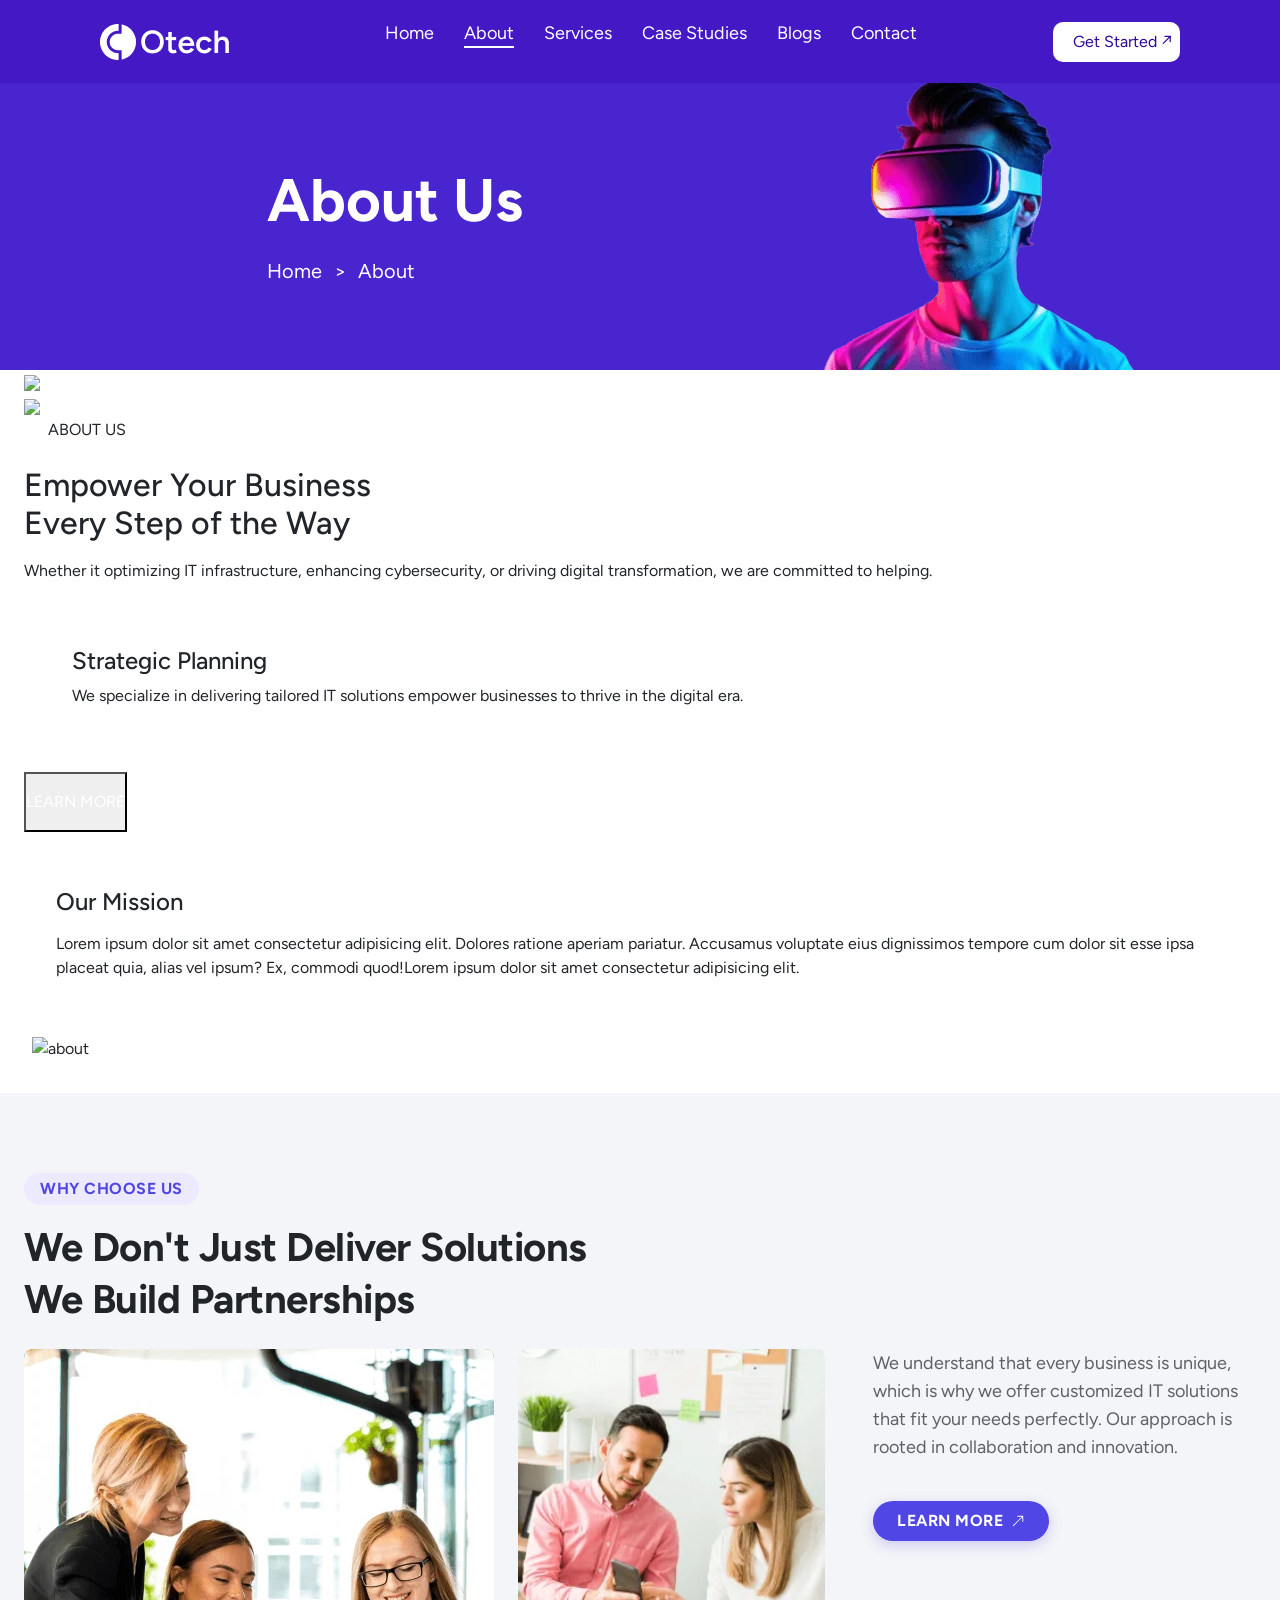
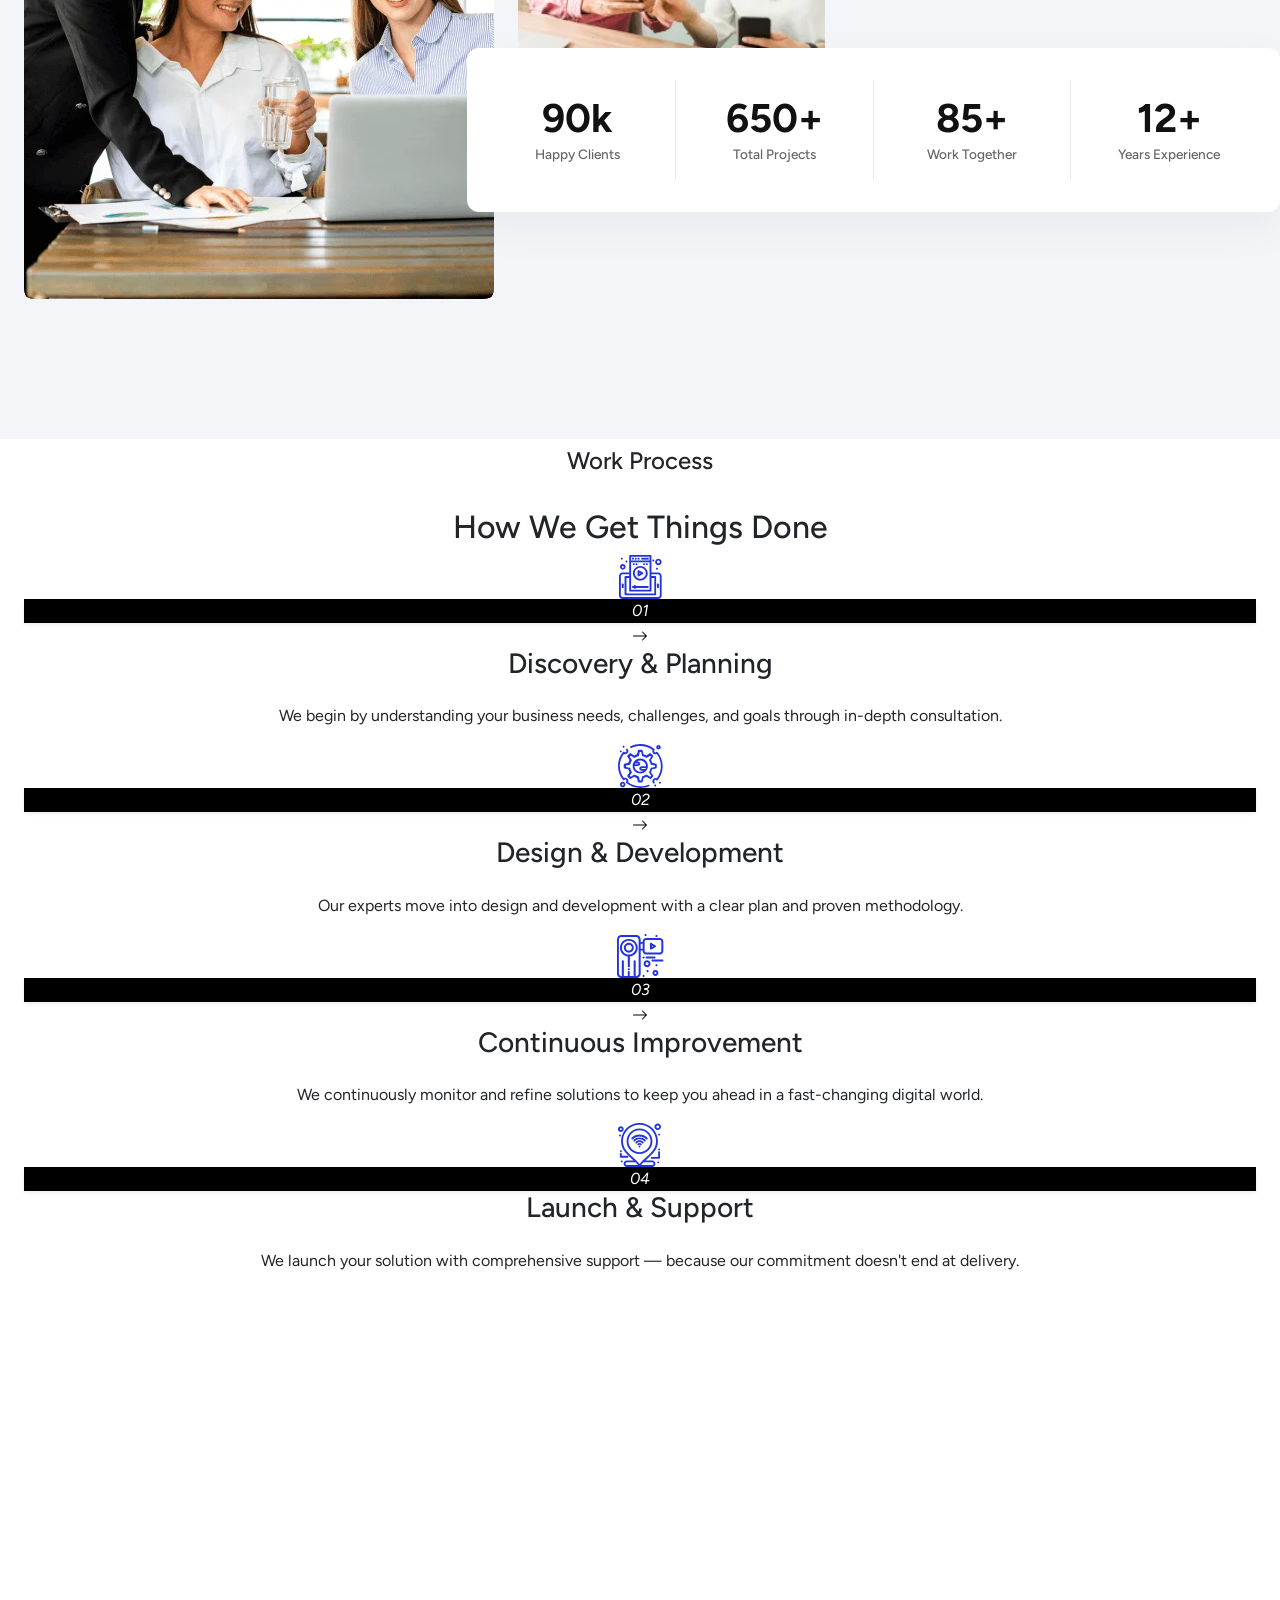
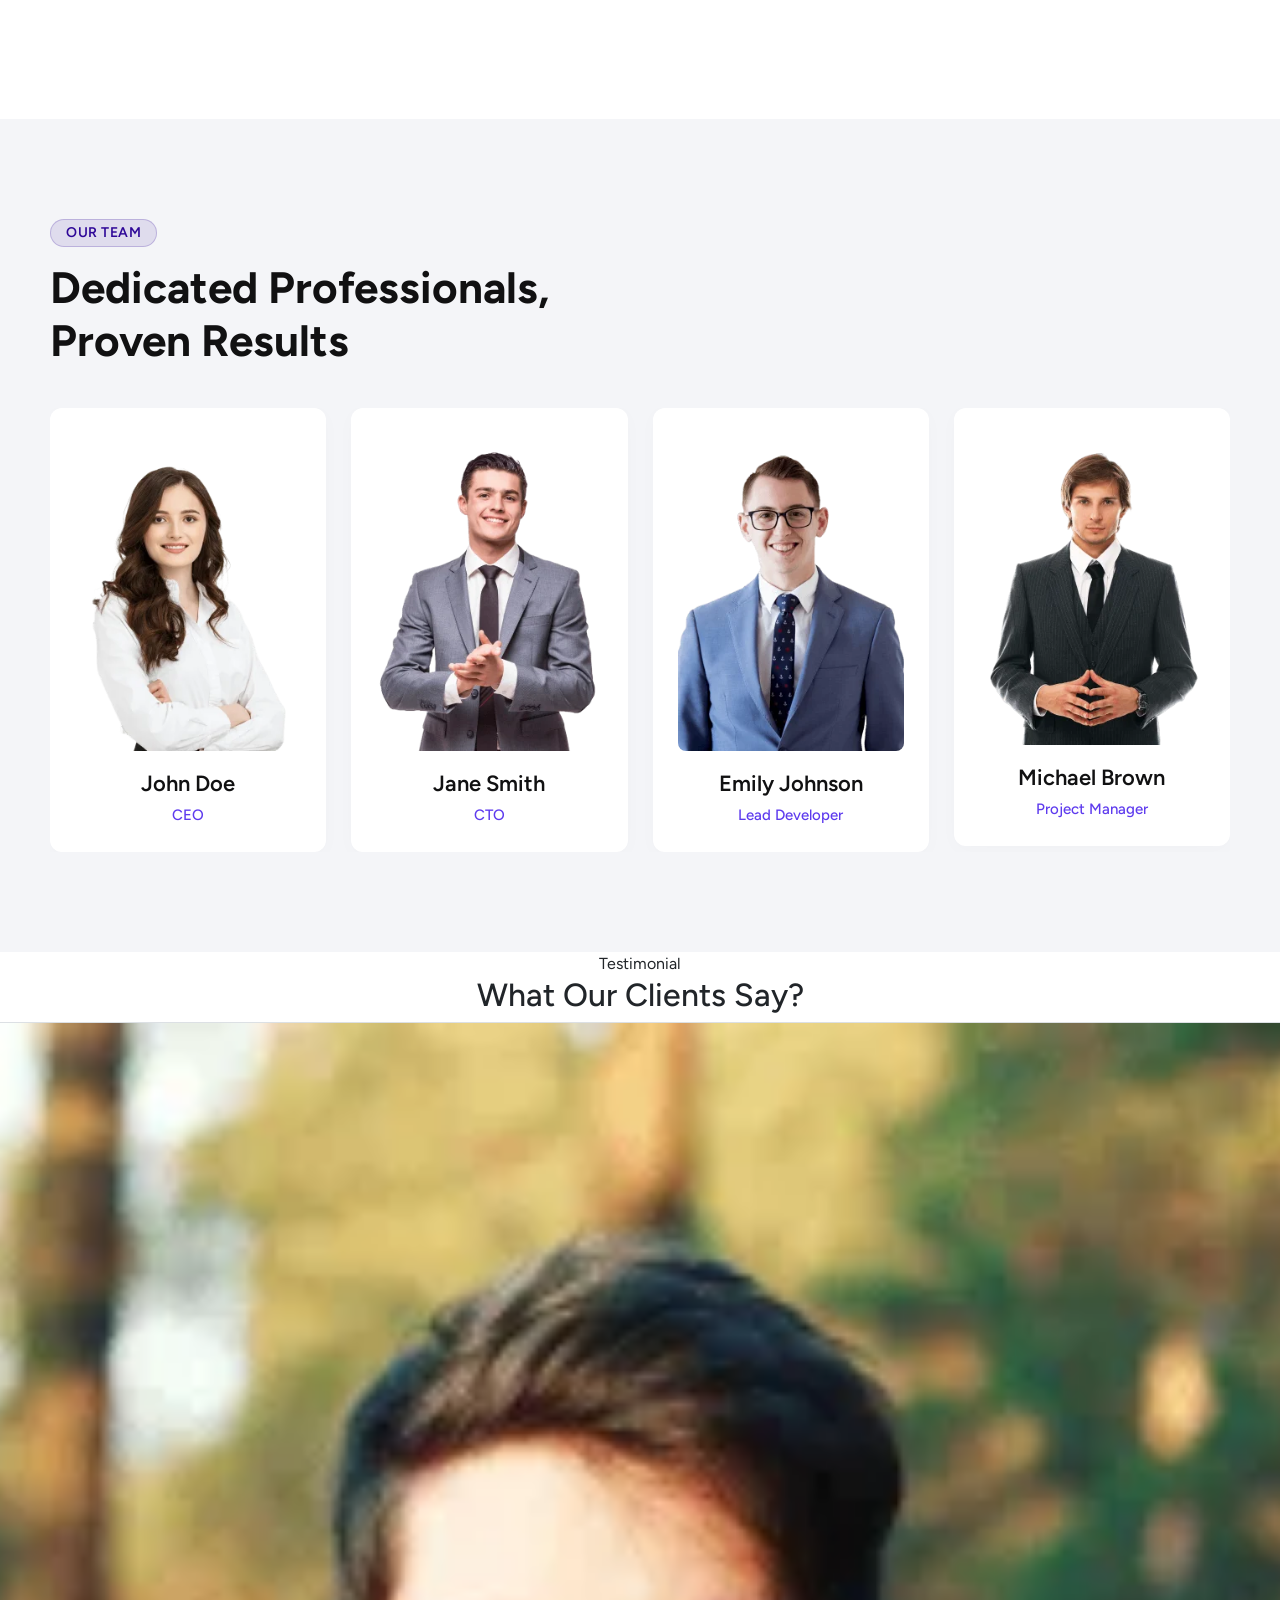
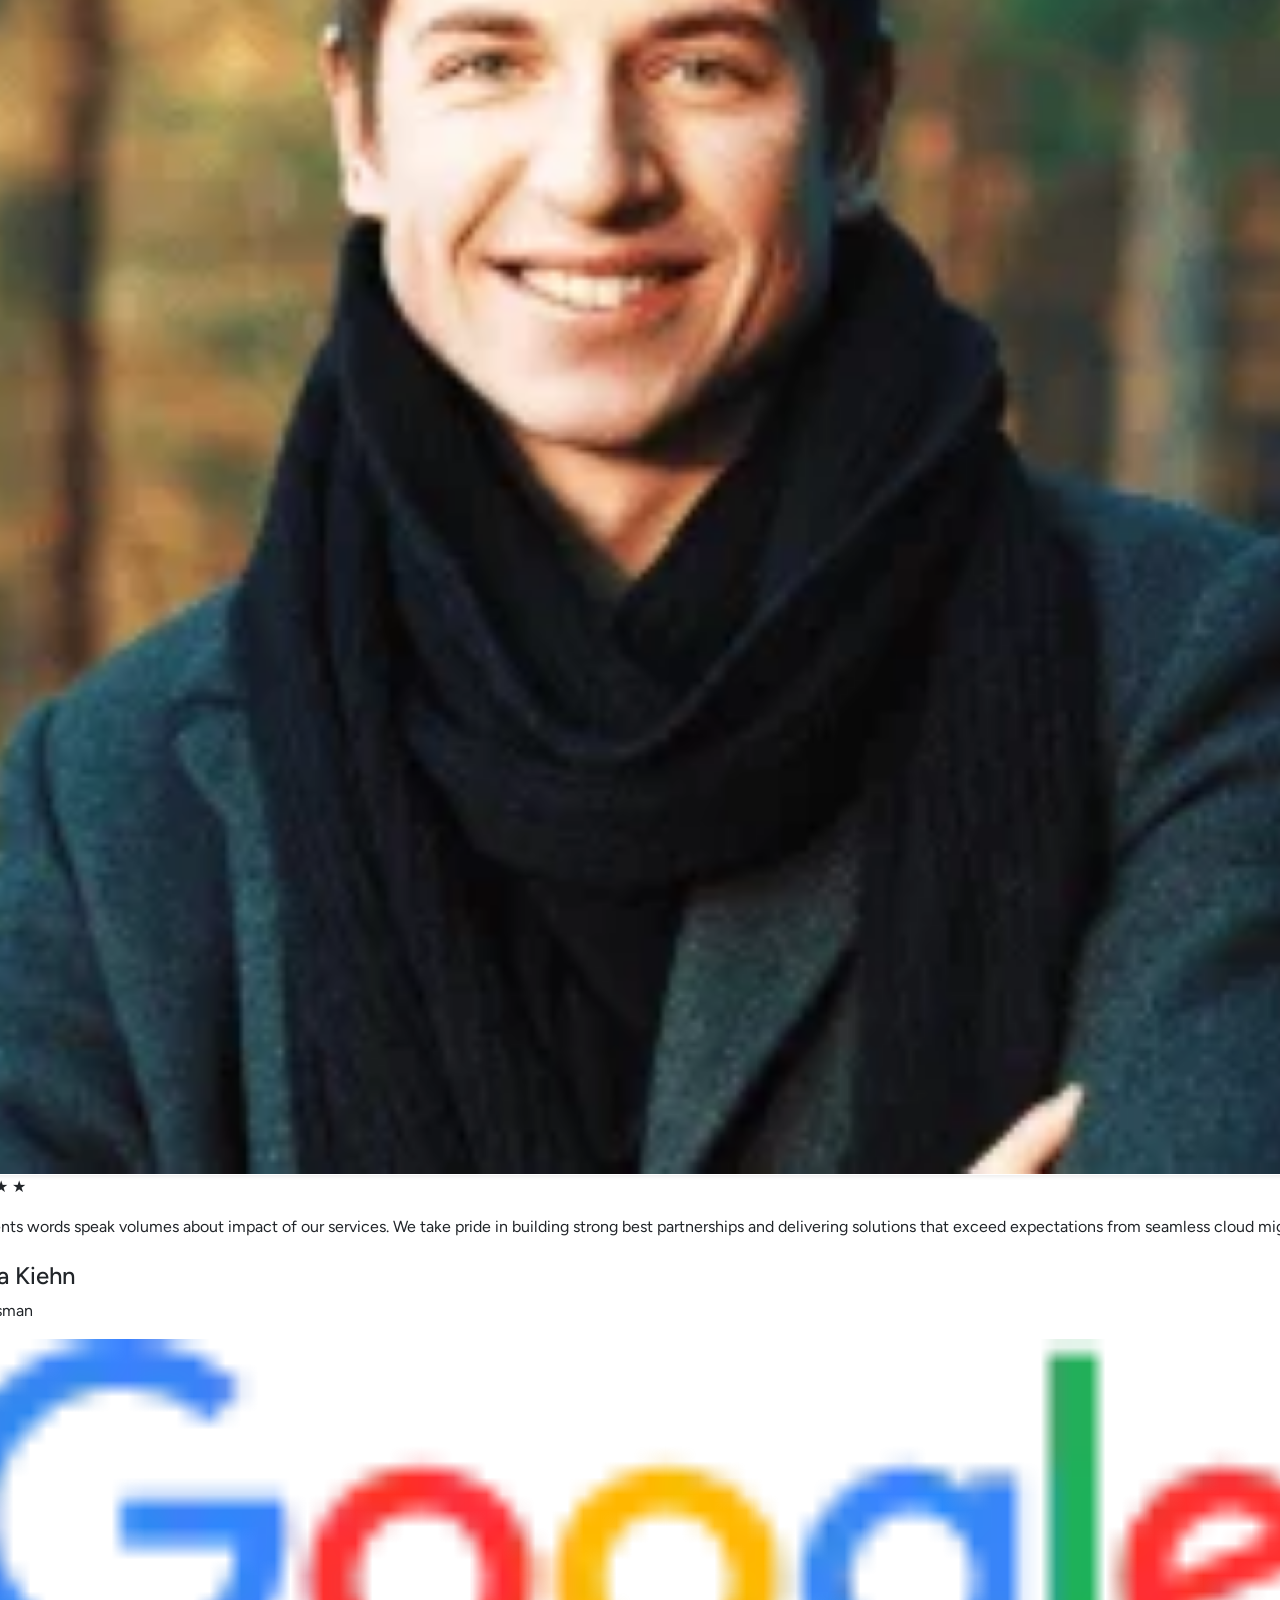
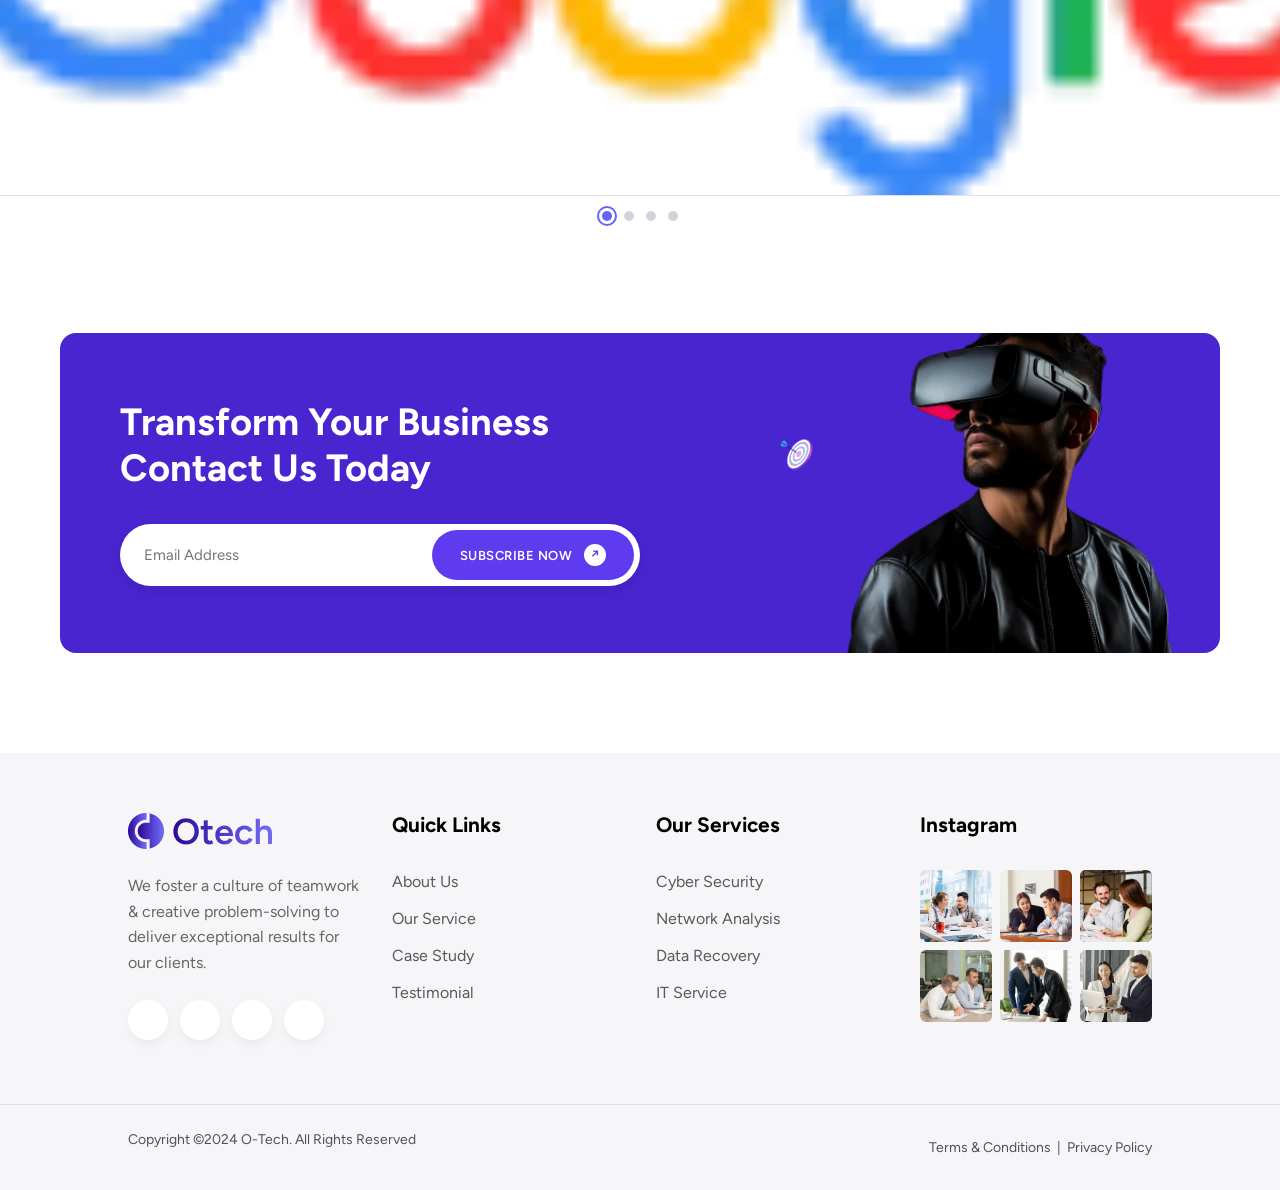
==== aboutus.html @ e014e287 "complete website development with all 4 pages including responsiveness" ====
<!DOCTYPE html>
<html lang="en">
<head>
    <meta charset="UTF-8" />
    <meta name="viewport" content="width=device-width, initial-scale=1.0" />
    <title>About Us - Otech</title>

    <!-- Fonts -->
    <link rel="preconnect" href="https://fonts.googleapis.com">
    <link rel="preconnect" href="https://fonts.gstatic.com" crossorigin>
    <link href="https://fonts.googleapis.com/css2?family=Figtree:wght@300..900&display=swap" rel="stylesheet">

    <!-- Icons -->
    <link rel="stylesheet" href="https://cdnjs.cloudflare.com/ajax/libs/font-awesome/7.0.1/css/all.min.css"
          integrity="sha512-2SwdPD6INVrV/lHTZbO2nodKhrnDdJK9/kg2XD1r9uGqPo1cUbujc+IYdlYdEErWNu69gVcYgdxlmVmzTWnetw=="
          crossorigin="anonymous" referrerpolicy="no-referrer" />

    <!-- Owl Carousel -->
    <link rel="stylesheet" href="https://cdnjs.cloudflare.com/ajax/libs/OwlCarousel2/2.3.4/assets/owl.carousel.min.css">
    <link rel="stylesheet" href="https://cdnjs.cloudflare.com/ajax/libs/OwlCarousel2/2.3.4/assets/owl.theme.default.min.css">

    <!-- Bootstrap (loaded before our CSS so our rules win the cascade) -->
    <link href="https://cdn.jsdelivr.net/npm/bootstrap@5.3.3/dist/css/bootstrap.min.css" rel="stylesheet">

    <!-- Our shared pages stylesheet (overrides Bootstrap where needed) -->
    <link rel="stylesheet" href="pages.css" />

    <!-- Tailwind CDN (v3 — compatible with arbitrary values) -->
    <script src="https://cdn.tailwindcss.com"></script>
    <script>
        tailwind.config = {
            /* Tell Tailwind NOT to preflight (reset) since Bootstrap already did it,
               and our pages.css has what we need) */
            corePlugins: { preflight: false },
            theme: {
                extend: {
                    colors: { icon: 'rgb(94, 37, 216)' },
                    keyframes: {
                        marquee: {
                            '0%':   { transform: 'translateX(0%)' },
                            '100%': { transform: 'translateX(-50%)' }
                        }
                    },
                    animation: {
                        'marquee-scroll': 'marquee 25s linear infinite'
                    }
                }
            }
        }
    </script>

    <style>
        /* Undo Bootstrap's body reset so our pages.css navbar/hero render correctly */
        body { background-color: #ffffff; margin: 0; padding: 0; overflow-x: hidden; }

        /* Arrow filter on hover for work process section */
        .group:hover .group-hover\:filter-purple {
            filter: invert(27%) sepia(85%) saturate(2106%) hue-rotate(236deg) brightness(87%) contrast(93%);
        }

        /* Owl carousel nav arrows hidden globally */
        .owl-nav { display: none !important; }
    </style>
</head>
<body>

<!-- ============================================================
     NAVBAR + HERO (HomepageI)
     ============================================================ -->
<section id="HomepageI">
    <nav class="navbar">
        <div class="logo">
            <img src="vl-logo-1.1.webp" alt="Otech Logo">
        </div>
        <ul class="nav-links">
            <li><a href="home.html">Home</a></li>
            <li><a href="aboutus.html" class="active">About</a></li>
            <li><a href="servicepage.html">Services</a></li>
            <li><a href="#">Case Studies</a></li>
            <li><a href="#">Blogs</a></li>
            <li><a href="contact.html">Contact</a></li>
        </ul>
        <button class="nav-btn">Get Started <span>&#8599;</span></button>
    </nav>

    <div class="hero-container">
        <div class="hero-left">
            <div class="hero-content">
                <h1 style="color:#ffffff; font-size:60px; font-weight:700; margin:0;">About Us</h1>
                <span>
                    <a href="home.html" style="color:#ffffff; font-size:20px; text-decoration:none;">Home</a>
                    <span style="color:#ffffff; font-size:20px; margin:0 8px;">&gt;</span>
                    <a href="aboutus.html" style="color:#ffffff; font-size:20px; text-decoration:none;">About</a>
                </span>
            </div>
        </div>
        <div class="hero-right">
            <div class="hero-img-container">
                <img src="vl-breadcrumb-1.webp" alt="About Us">
            </div>
        </div>
    </div>
</section>

<!-- ============================================================
     SECTION 1: ABOUT US INTRO
     ============================================================ -->
  <section class="py-16 bg-gray-50">
      <div
        class="max-w-6xl mx-auto px-4 flex flex-col lg:flex-row items-center gap-10"
      >
        <!-- LEFT SECTION -->
        <div class="lg:w-1/2 w-full flex justify-center relative">
          <div
            class="w-[280px] sm:w-[350px] h-[350px] sm:h-[450px] rounded-t-full overflow-hidden border-8 border-blue-700"
          >
            <img
              src="https://html.vikinglab.agency/otech/assets/img/about/vl-about-1.1.png"
              class="w-full h-full object-cover"
            />
          </div>

          <div
            class="absolute -bottom-10 right-1/2 translate-x-1/2 lg:right-10 lg:translate-x-0 w-50 h-50 rounded-full overflow-hidden border-8 border-blue-700"
          >
            <img
              src="https://html.vikinglab.agency/otech/assets/img/about/vl-about-1.2.png"
              class="w-full h-full object-cover"
            />
          </div>
        </div>

        <!-- RIGHT SECTION -->
        <div class="lg:w-1/2">
          <span
            class="bg-gray-100 text-blue-700 px-4 py-1 rounded-full text-1xl font-medium"
          >
            ABOUT US
          </span>

          <h2 class="text-3xl lg:text-4xl font-semibold mt-4 leading-snug">
            Empower Your Business <br />
            Every Step of the Way
          </h2>

          <p class="text-gray-700 font-medium leading-normal mt-3">
            Whether it optimizing IT infrastructure, enhancing cybersecurity,
            or driving digital transformation, we are committed to helping.
          </p>

          <div class="mt-6 bg-white p-5 rounded-xl flex gap-4 items-start">
            <div
              class="w-5 h-5 rounded-full bg-purple-600 flex items-center justify-center text-white"
            >
              <span>
                <i class="fa-solid fa-circle-check"></i>
              </span>
            </div>

            <div>
              <h4 class="font-semibold text-lg">Strategic Planning</h4>
              <p class="text-gray-600 text-sm mt-1 font-medium">
                We specialize in delivering tailored IT solutions empower
                businesses to thrive in the digital era.
              </p>
            </div>
          </div>

          <button
            class="mt-6 bg-blue-600 text-white px-6 py-3 rounded-full flex items-center gap-2 hover:bg-black transition duration-300 ease-in-out"
          >
            LEARN MORE
            <span>
              <i class="fa-solid fa-arrow-trend-up"></i>
            </span>
          </button>
        </div>
      </div>
    </section>

    <div
      class="flex flex-col lg:flex-row gap-6 w-full p-4 lg:p-6 justify-center items-center"
    >
      <div class="w-full lg:w-1/3 min-w-0 p-2 lg:p-4">
        <div class="owl-carousel about-carousel owl-theme">
          <div class="item bg-gray-50 p-4 md:p-6 rounded-xl">
            <h4 class="text-xl md:text-2xl font-bold mb-3">Our Mission</h4>
            <p class="text-sm md:text-base text-gray-600">
              Lorem ipsum dolor sit amet consectetur adipisicing elit. Dolores
              ratione aperiam pariatur. Accusamus voluptate eius dignissimos
              tempore cum dolor sit esse ipsa placeat quia, alias vel ipsum?
              Ex, commodi quod!Lorem ipsum dolor sit amet consectetur
              adipisicing elit.
            </p>
          </div>

          <div class="item bg-gray-50 p-6">
            <h4 class="text-xl md:text-2xl font-bold mb-3">Our Vision</h4>
            <p class="text-sm md:text-base text-gray-600">
              Lorem ipsum dolor sit amet consectetur, adipisicing elit. Aliquam
              nesciunt obcaecati tenetur corporis officiis dolore, illum autem
              optio quas aliquid illo ducimus nam! Expedita iste in amet
              similique error eveniet.Lorem ipsum dolor sit amet consectetur
              adipisicing elit.
            </p>
          </div>

          <div class="item bg-gray-50 p-6">
            <h4 class="text-xl md:text-2xl font-bold mb-3">Our Values</h4>
            <p class="text-sm md:text-base text-gray-600">
              Lorem ipsum dolor sit amet consectetur adipisicing elit. Molestiae
              autem corporis nemo porro ex quod soluta ipsam, aspernatur veniam
              vitae minus voluptates! Modi pariatur earum animi voluptate hic
              nam quia.Lorem ipsum dolor sit amet consectetur adipisicing elit.
            </p>
          </div>
        </div>
      </div>

      <div class="w-full lg:w-1/2 p-2 lg:p-4">
        <div class="relative">
          <img
            src="https://html.vikinglab.agency/otech/assets/img/about/vl-video-img.png"
            alt="about"
            class="w-full h-auto object-cover brightness-50 rounded-xl"
          />

          <div
            class="absolute top-1/2 left-1/2 -translate-x-1/2 -translate-y-1/2"
          >
            <a
              href="https://www.youtube.com/watch?v=lCxcTsOHrjo"
              target="_blank"
              class="absolute top-1/2 left-1/2 -translate-x-1/2 -translate-y-1/2 cursor-pointer"
            >
              <div
                class="w-20 h-20 md:w-28 md:h-28 rounded-full flex items-center justify-center animate-pulse"
                style="background: rgba(94, 37, 216, 0.25)"
              >
                <div
                  class="w-14 h-14 md:w-20 md:h-20 bg-icon rounded-full flex items-center justify-center"
                >
                  <i
                    class="fa-solid fa-play text-white text-xl md:text-3xl"
                  ></i>
                </div>
              </div>
            </a>
          </div>
        </div>
      </div>
    </div>


<!-- ============================================================
     SECTION 3: WHY CHOOSE US (Bootstrap Partnership Section)
     ============================================================ -->
<div class="bootstrap-scope">
    <section class="partnership-section">
        <div class="custom-layout-container">
            <div class="row mb-4">
                <div class="col-12">
                    <span class="badge mb-3 px-3 py-2 text-uppercase fw-bold"
                          style="background-color:#ede9fe; color:#5046e5; border-radius:30px; font-size:1rem; letter-spacing:0.5px; display:inline-block;">
                        Why Choose Us
                    </span>
                    <h2 class="fw-bold text-dark mb-0"
                        style="font-size:2.5rem; line-height:1.3; letter-spacing:-0.5px; font-family:'Figtree',sans-serif;">
                        We Don't Just Deliver Solutions<br>We Build Partnerships
                    </h2>
                </div>
            </div>

            <div class="row align-items-start justify-content-between">
                <div class="col-lg-8 pe-lg-4 mb-4 mb-lg-0">
                    <div class="image-cluster">
                        <img src="vl-about-choose-1.webp" class="tall-img" alt="Workspace Team">
                        <img src="vl-about-choose-2.webp" class="short-img" alt="Mobile Analysis">
                    </div>
                </div>
                <div class="col-lg-4 ps-lg-4">
                    <div class="content-right-block">
                        <p style="line-height:28px; font-size:18px; color:#5f6168; font-family:'Figtree',sans-serif;">
                            We understand that every business is unique, which is why we offer customized IT solutions
                            that fit your needs perfectly. Our approach is rooted in collaboration and innovation.
                        </p>
                        <a href="#" class="btn rounded-pill px-4 py-2 fw-bold d-inline-flex align-items-center gap-2 text-white mt-4"
                           style="background-color:#5046e5; font-size:1rem; letter-spacing:0.5px; box-shadow:0 4px 14px rgba(80,70,229,0.25); text-decoration:none;">
                            LEARN MORE
                            <svg xmlns="http://www.w3.org/2000/svg" width="14" height="14" fill="currentColor" viewBox="0 0 16 16">
                                <path fill-rule="evenodd" d="M14 2.5a.5.5 0 0 0-.5-.5h-6a.5.5 0 0 0 0 1h4.793L2.146 13.146a.5.5 0 0 0 .708.708L13 3.707V8.5a.5.5 0 0 0 1 0z"/>
                            </svg>
                        </a>
                    </div>
                </div>
            </div>

            <!-- Stats Card -->
            <div class="floating-stats-card p-4">
                <div class="row text-center py-2 g-0">
                    <div class="col-6 col-md-3 border-end border-light-subtle py-3">
                        <div class="stat-number"><span class="counter" data-target="90">0</span>k</div>
                        <div class="stat-label">Happy Clients</div>
                    </div>
                    <div class="col-6 col-md-3 border-end border-light-subtle py-3">
                        <div class="stat-number"><span class="counter" data-target="650">0</span>+</div>
                        <div class="stat-label">Total Projects</div>
                    </div>
                    <div class="col-6 col-md-3 border-end border-light-subtle py-3">
                        <div class="stat-number"><span class="counter" data-target="85">0</span>+</div>
                        <div class="stat-label">Work Together</div>
                    </div>
                    <div class="col-6 col-md-3 py-3">
                        <div class="stat-number"><span class="counter" data-target="12">0</span>+</div>
                        <div class="stat-label">Years Experience</div>
                    </div>
                </div>
            </div>
        </div>
    </section>
</div>


<!-- ============================================================
     SECTION 4: WORK PROCESS (BOOTSTRAP CONFLICT RESOLVED)
     ============================================================ -->
<section class="relative z-10 pt-24 pb-16 bg-white">
    <div class="max-w-7xl mx-auto px-4 sm:px-6 lg:px-8">
        <div class="text-center mb-16">
            <h4 class="text-sm font-semibold tracking-wider text-purple-700 uppercase bg-purple-50 inline-block px-4 py-2 rounded-full">
                Work Process
            </h4>
            <h2 class="text-4xl font-bold text-slate-900 mt-4">How We Get Things Done</h2>
        </div>

        <div class="grid grid-cols-1 md:grid-cols-2 lg:grid-cols-4 gap-8">
            <!-- Step 01 -->
            <div class="flex flex-col items-center text-center group">
                <!-- Added ! to group-hover:bg-purple-700 to break Bootstrap's bg-white lock -->
                <div class="relative flex items-center justify-center w-24 h-24 bg-white rounded-full shadow-md transition-all duration-300 group-hover:scale-105 group-hover:!bg-purple-700">
                    <img src="images/vl-work-3.1.svg" alt="Discovery" class="w-12 h-12 object-contain transition-all duration-300 group-hover:brightness-0 group-hover:invert" />
                    
                    <!-- Added ! to group-hover:bg-white to override Bootstrap's bg-black lock -->
                    <div class="absolute -top-1 -right-1 w-7 h-7 bg-black rounded-full flex items-center justify-center shadow-sm transition-colors duration-300 group-hover:!bg-white">
                        <!-- Added ! to group-hover:text-purple-700 to override Bootstrap's text-white lock -->
                        <cite class="not-italic text-xs font-bold text-white transition-colors duration-300 group-hover:!text-purple-700">01</cite>
                    </div>
                    <div class="hidden lg:flex absolute top-1/2 left-[105%] -translate-y-1/2 w-10 items-center justify-center z-20 pointer-events-none">
                        <img src="images/arrow-right.svg" alt="" class="w-full h-auto transition-all duration-300 group-hover:filter-purple" />
                    </div>
                </div>
                <div class="pt-8">
                    <h3 class="text-xl font-semibold text-slate-900 pb-3 transition-colors duration-200 group-hover:!text-purple-700">
                        Discovery & Planning
                    </h3>
                    <p class="text-slate-500 text-sm leading-relaxed max-w-[220px] mx-auto">
                        We begin by understanding your business needs, challenges, and goals through in-depth consultation.
                    </p>
                </div>
            </div>

            <!-- Step 02 -->
            <div class="flex flex-col items-center text-center group">
                <div class="relative flex items-center justify-center w-24 h-24 bg-white rounded-full shadow-md transition-all duration-300 group-hover:scale-105 group-hover:!bg-purple-700">
                    <img src="images/vl-work-3.2.svg" alt="Design" class="w-12 h-12 object-contain transition-all duration-300 group-hover:brightness-0 group-hover:invert" />
                    
                    <div class="absolute -top-1 -right-1 w-7 h-7 bg-black rounded-full flex items-center justify-center shadow-sm transition-colors duration-300 group-hover:!bg-white">
                        <cite class="not-italic text-xs font-bold text-white transition-colors duration-300 group-hover:!text-purple-700">02</cite>
                    </div>
                    <div class="hidden lg:flex absolute top-1/2 left-[105%] -translate-y-1/2 w-10 items-center justify-center z-20 pointer-events-none">
                        <img src="images/arrow-right.svg" alt="" class="w-full h-auto transition-all duration-300 group-hover:filter-purple" />
                    </div>
                </div>
                <div class="pt-8">
                    <h3 class="text-xl font-semibold text-slate-900 pb-3 transition-colors duration-200 group-hover:!text-purple-700">
                        Design & Development
                    </h3>
                    <p class="text-slate-500 text-sm leading-relaxed max-w-[220px] mx-auto">
                        Our experts move into design and development with a clear plan and proven methodology.
                    </p>
                </div>
            </div>

            <!-- Step 03 -->
            <div class="flex flex-col items-center text-center group">
                <div class="relative flex items-center justify-center w-24 h-24 bg-white rounded-full shadow-md transition-all duration-300 group-hover:scale-105 group-hover:!bg-purple-700">
                    <img src="images/vl-work-3.3.svg" alt="Improvement" class="w-12 h-12 object-contain transition-all duration-300 group-hover:brightness-0 group-hover:invert" />
                    
                    <div class="absolute -top-1 -right-1 w-7 h-7 bg-black rounded-full flex items-center justify-center shadow-sm transition-colors duration-300 group-hover:!bg-white">
                        <cite class="not-italic text-xs font-bold text-white transition-colors duration-300 group-hover:!text-purple-700">03</cite>
                    </div>
                    <div class="hidden lg:flex absolute top-1/2 left-[105%] -translate-y-1/2 w-10 items-center justify-center z-20 pointer-events-none">
                        <img src="images/arrow-right.svg" alt="" class="w-full h-auto transition-all duration-300 group-hover:filter-purple" />
                    </div>
                </div>
                <div class="pt-8">
                    <h3 class="text-xl font-semibold text-slate-900 pb-3 transition-colors duration-200 group-hover:!text-purple-700">
                        Continuous Improvement
                    </h3>
                    <p class="text-slate-500 text-sm leading-relaxed max-w-[220px] mx-auto">
                        We continuously monitor and refine solutions to keep you ahead in a fast-changing digital world.
                    </p>
                </div>
            </div>

            <!-- Step 04 -->
            <div class="flex flex-col items-center text-center group">
                <div class="relative flex items-center justify-center w-24 h-24 bg-white rounded-full shadow-md transition-all duration-300 group-hover:scale-105 group-hover:!bg-purple-700">
                    <img src="images/vl-work-3.4.svg" alt="Launch" class="w-12 h-12 object-contain transition-all duration-300 group-hover:brightness-0 group-hover:invert" />
                    
                    <div class="absolute -top-1 -right-1 w-7 h-7 bg-black rounded-full flex items-center justify-center shadow-sm transition-colors duration-300 group-hover:!bg-white">
                        <cite class="not-italic text-xs font-bold text-white transition-colors duration-300 group-hover:!text-purple-700">04</cite>
                    </div>
                </div>
                <div class="pt-8">
                    <h3 class="text-xl font-semibold text-slate-900 pb-3 transition-colors duration-200 group-hover:!text-purple-700">
                        Launch & Support
                    </h3>
                    <p class="text-slate-500 text-sm leading-relaxed max-w-[220px] mx-auto">
                        We launch your solution with comprehensive support — because our commitment doesn't end at delivery.
                    </p>
                </div>
            </div>
        </div>
    </div>
</section>
<!-- ============================================================
     SECTION 5: TRUSTED BRANDS MARQUEE
     ============================================================ -->
<section class="bg-gradient-to-r from-blue-900 to-indigo-950 py-16 overflow-hidden">
    <div class="max-w-7xl mx-auto px-4 sm:px-6 lg:px-8">
        <div class="flex flex-col lg:flex-row items-center gap-8">
            <div class="w-full lg:w-1/6 text-center lg:text-left flex-shrink-0">
                <h4 class="text-xl font-bold text-white leading-tight">
                    Trusted by<br class="hidden lg:inline"> Top Companies
                </h4>
            </div>
            <div class="w-full lg:w-5/6 overflow-hidden relative">
                <div class="flex flex-nowrap gap-16 items-center" style="width:200%; animation: marquee 25s linear infinite;">
                    <div class="flex justify-around items-center gap-8 flex-shrink-0" style="width:50%;">
                        <div class="w-36 opacity-70 hover:opacity-100 transition-opacity"><img src="images/vl-brand-1.1.webp" alt="" class="max-h-12 w-auto mx-auto object-contain" /></div>
                        <div class="w-36 opacity-70 hover:opacity-100 transition-opacity"><img src="images/vl-brand-1.2.webp" alt="" class="max-h-12 w-auto mx-auto object-contain" /></div>
                        <div class="w-36 opacity-70 hover:opacity-100 transition-opacity"><img src="images/vl-brand-1.3.webp" alt="" class="max-h-12 w-auto mx-auto object-contain" /></div>
                        <div class="w-36 opacity-70 hover:opacity-100 transition-opacity"><img src="images/vl-brand-1.4.webp" alt="" class="max-h-12 w-auto mx-auto object-contain" /></div>
                        <div class="w-36 opacity-70 hover:opacity-100 transition-opacity"><img src="images/vl-brand-1.5.webp" alt="" class="max-h-12 w-auto mx-auto object-contain" /></div>
                    </div>
                    <div class="flex justify-around items-center gap-8 flex-shrink-0" style="width:50%;" aria-hidden="true">
                        <div class="w-36 opacity-70 hover:opacity-100 transition-opacity"><img src="images/vl-brand-1.1.webp" alt="" class="max-h-12 w-auto mx-auto object-contain" /></div>
                        <div class="w-36 opacity-70 hover:opacity-100 transition-opacity"><img src="images/vl-brand-1.2.webp" alt="" class="max-h-12 w-auto mx-auto object-contain" /></div>
                        <div class="w-36 opacity-70 hover:opacity-100 transition-opacity"><img src="images/vl-brand-1.3.webp" alt="" class="max-h-12 w-auto mx-auto object-contain" /></div>
                        <div class="w-36 opacity-70 hover:opacity-100 transition-opacity"><img src="images/vl-brand-1.4.webp" alt="" class="max-h-12 w-auto mx-auto object-contain" /></div>
                        <div class="w-36 opacity-70 hover:opacity-100 transition-opacity"><img src="images/vl-brand-1.5.webp" alt="" class="max-h-12 w-auto mx-auto object-contain" /></div>
                    </div>
                </div>
            </div>
        </div>
    </div>
</section>

<!-- ============================================================
     SECTION 6: TEAM (uses pages.css classes + owl carousel from script.js)
     ============================================================ -->
<section id="HomepageVII">
    <div class="team-container">
        <div class="team-header-wrapper">
            <div class="team-tag"><h4>OUR TEAM</h4></div>
            <h2 class="team-title">Dedicated Professionals,<br>Proven Results</h2>
        </div>
        <div id="team-carousel" class="owl-carousel owl-theme">
            <div class="item"><div class="team-card"><img src="vl-team-4.1.webp" alt="John Doe"><h3>John Doe</h3><span>CEO</span></div></div>
            <div class="item"><div class="team-card"><img src="vl-team-4.2.webp" alt="Jane Smith"><h3>Jane Smith</h3><span>CTO</span></div></div>
            <div class="item"><div class="team-card"><img src="vl-team-4.3.webp" alt="Emily Johnson"><h3>Emily Johnson</h3><span>Lead Developer</span></div></div>
            <div class="item"><div class="team-card"><img src="vl-team-4.4.webp" alt="Michael Brown"><h3>Michael Brown</h3><span>Project Manager</span></div></div>
        </div>
    </div>
</section>

<!-- ============================================================
     SECTION 7: TESTIMONIALS
     ============================================================ -->

<!DOCTYPE html>
<html lang="en">

<head>
    <meta charset="UTF-8">
    <meta name="viewport" content="width=device-width, initial-scale=1.0">
    <title>Testimonial Section</title>
    <script src="https://cdn.tailwindcss.com"></script>
    <link rel="stylesheet" href="https://cdnjs.cloudflare.com/ajax/libs/OwlCarousel2/2.3.4/assets/owl.carousel.min.css">
    <link rel="stylesheet"
        href="https://cdnjs.cloudflare.com/ajax/libs/OwlCarousel2/2.3.4/assets/owl.theme.default.min.css">

    <style>
        .owl-theme .owl-dots .owl-dot span {
            width: 10px;
            height: 10px;
            margin: 5px 6px;
            background: #D1D5DB;
            border-radius: 50%;
            transition: all 0.3s ease;
        }

        .owl-theme .owl-dots .owl-dot.active span,
        .owl-theme .owl-dots .owl-dot:hover span {
            background: #6366F1;
            /* Indigo */
            box-shadow: 0 0 0 3px white, 0 0 0 5px #6366F1;
        }

        .owl-nav {
            display: none;
        }

        .carousel-wrapper {
            overflow: hidden;
            width: 100%;
        }
    </style>
</head>

<body class="bg-gray-50 py-16 font-sans overflow-x-hidden">

    <section class="w-full relative mt-20">

        <div class="text-center mb-12">
            <span
                class="inline-block bg-indigo-50 text-indigo-600 text-xs font-semibold tracking-wider uppercase px-4 py-1.5 rounded-full mb-3">
                Testimonial
            </span>
            <h2 class="text-3xl md:text-4xl font-bold text-gray-900">
                What Our Clients Say?
            </h2>
        </div>

        <div class="relative carousel-wrapper">
            <div class="owl-carousel owl-theme three-cards">

                <div
                    class="item bg-[#F4F5F9] p-6 rounded-lg w-[85vw] md:w-[856px] min-h-[280px] border border-gray-100 flex flex-col sm:flex-row gap-4 items-center sm:items-start text-left">
                    <img src="images/tailwind-img.webp" alt="Donna Kiehn"
                        class="w-24 h-32 md:w-28 min-h-[220px] mt-[20px] md:h-36 object-cover rounded-lg shadow-sm !w-auto shrink-0">
                    <div class="flex-1 flex flex-col justify-between h-full">
                        <div>
                            <div class="flex ml-7 text-amber-400 text-xl mb-3 mt-[10px]">
                                &#9733; &#9733; &#9733; &#9733; &#9733;
                            </div>
                            <p class="text-gray-600 ml-7 text-xs md:text-[20px] leading-relaxed mb-4 font-normal">
                                “Our clients words speak volumes about impact of our services. We take pride in building
                                strong best partnerships and delivering solutions that exceed expectations from seamless
                                cloud migrations.”
                            </p>
                        </div>
                        <div class="flex justify-between items-end mt-[10px]">
                            <div>
                                <h4 class="font-bold ml-7 text-gray-900 text-lg">Donna Kiehn</h4>
                                <p class="text-md ml-7 text-gray-500">Businessman</p>
                            </div>
                            <div class="flex items-center space-x-0.5 font-semibold tracking-tight text-sm">
                                <img src="images/google.webp" alt="">
                            </div>
                        </div>
                    </div>
                </div>

                <div
                    class="item bg-[#F4F5F9] p-6 rounded-lg w-[85vw] md:w-[856px] min-h-[280px] border border-gray-100 flex flex-col sm:flex-row gap-4 items-center sm:items-start text-left">
                    <img src="images/tailwind-img.webp" alt="Donna Kiehn"
                        class="w-24 h-32 md:w-28 min-h-[220px] mt-[20px] md:h-36 object-cover rounded-lg shadow-sm !w-auto shrink-0">
                    <div class="flex-1 flex flex-col justify-between h-full">
                        <div>
                            <div class="flex ml-7 text-amber-400 text-xl mb-3 mt-[10px]">
                                &#9733; &#9733; &#9733; &#9733; &#9733;
                            </div>
                            <p class="text-gray-600 ml-7 text-xs md:text-[20px] leading-relaxed mb-4 font-normal">
                                “Our clients words speak volumes about impact of our services. We take pride in building
                                strong best partnerships and delivering solutions that exceed expectations from seamless
                                cloud migrations.”
                            </p>
                        </div>
                        <div class="flex justify-between items-end mt-[10px]">
                            <div>
                                <h4 class="font-bold ml-7 text-gray-900 text-lg">Donna Kiehn</h4>
                                <p class="text-md ml-7 text-gray-500">Businessman</p>
                            </div>
                            <div class="flex items-center space-x-0.5 font-semibold tracking-tight text-sm">
                                <img src="images/google.webp" alt="">
                            </div>
                        </div>
                    </div>
                </div>

                <div
                    class="item bg-[#F4F5F9] p-6 rounded-lg w-[85vw] md:w-[856px] min-h-[280px] border border-gray-100 flex flex-col sm:flex-row gap-4 items-center sm:items-start text-left">
                    <img src="images/tailwind-img.webp" alt="Donna Kiehn"
                        class="w-24 h-32 md:w-28 min-h-[220px] mt-[20px] md:h-36 object-cover rounded-lg shadow-sm !w-auto shrink-0">
                    <div class="flex-1 flex flex-col justify-between h-full">
                        <div>
                            <div class="flex ml-7 text-amber-400 text-xl mb-3 mt-[10px]">
                                &#9733; &#9733; &#9733; &#9733; &#9733;
                            </div>
                            <p class="text-gray-600 ml-7 text-xs md:text-[20px] leading-relaxed mb-4 font-normal">
                                “Our clients words speak volumes about impact of our services. We take pride in building
                                strong best partnerships and delivering solutions that exceed expectations from seamless
                                cloud migrations.”
                            </p>
                        </div>
                        <div class="flex justify-between items-end mt-[10px]">
                            <div>
                                <h4 class="font-bold ml-7 text-gray-900 text-lg">Donna Kiehn</h4>
                                <p class="text-md ml-7 text-gray-500">Businessman</p>
                            </div>
                            <div class="flex items-center space-x-0.5 font-semibold tracking-tight text-sm">
                                <img src="images/google.webp" alt="">
                            </div>
                        </div>
                    </div>
                </div>

                <div
                    class="item bg-[#F4F5F9] p-6 rounded-lg w-[85vw] md:w-[856px] min-h-[280px] border border-gray-100 flex flex-col sm:flex-row gap-4 items-center sm:items-start text-left">
                    <img src="images/tailwind-img.webp" alt="Donna Kiehn"
                        class="w-24 h-32 md:w-28 min-h-[220px] mt-[20px] md:h-36 object-cover rounded-lg shadow-sm !w-auto shrink-0">
                    <div class="flex-1 flex flex-col justify-between h-full">
                        <div>
                            <div class="flex ml-7 text-amber-400 text-xl mb-3 mt-[10px]">
                                &#9733; &#9733; &#9733; &#9733; &#9733;
                            </div>
                            <p class="text-gray-600 ml-7 text-xs md:text-[20px] leading-relaxed mb-4 font-normal">
                                “Our clients words speak volumes about impact of our services. We take pride in building
                                strong best partnerships and delivering solutions that exceed expectations from seamless
                                cloud migrations.”
                            </p>
                        </div>
                        <div class="flex justify-between items-end mt-[10px]">
                            <div>
                                <h4 class="font-bold ml-7 text-gray-900 text-lg">Donna Kiehn</h4>
                                <p class="text-md ml-7 text-gray-500">Businessman</p>
                            </div>
                            <div class="flex items-center space-x-0.5 font-semibold tracking-tight text-sm">
                                <img src="images/google.webp" alt="">
                            </div>
                        </div>
                    </div>
                </div>

            </div>
        </div>

    </section>



<!-- ============================================================
     CTA BANNER (HomepageIX)
     ============================================================ -->
<section id="HomepageIX">
    <div class="banner-container">
        <div class="banner-left">
            <h2 class="banner-heading">Transform Your Business<br>Contact Us Today</h2>
            <div class="subscribe-input-container">
                <input type="email" placeholder="Email Address">
                <button class="subscribe-btn">SUBSCRIBE NOW <span>&#8599;</span></button>
            </div>
        </div>
        <div class="banner-right">
            <img class="banner-decor" src="vl-cta-shape-4.1.svg" alt="">
            <img class="banner-image" src="vl-cta-main-4.1.webp" alt="Banner">
        </div>
    </div>
</section>

<!-- ============================================================
     FOOTER
     ============================================================ -->
<footer class="site-footer">
    <div class="footer-col brand-col">
        <div class="footer-logo">
            <img src="./assets/vl-logo-1.webp" alt="Otech">
        </div>
        <p>We foster a culture of teamwork & creative problem-solving to deliver exceptional results for our clients.</p>
        <div class="social-icons">
            <a href="#"><i class="fa-brands fa-facebook-f"></i></a>
            <a href="#"><i class="fa-brands fa-linkedin-in"></i></a>
            <a href="#"><i class="fa-brands fa-instagram"></i></a>
            <a href="#"><i class="fa-brands fa-youtube"></i></a>
        </div>
    </div>
    <div class="footer-col links-col">
        <h3>Quick Links</h3>
        <ul>
            <li><a href="aboutus.html">About Us</a></li>
            <li><a href="servicepage.html">Our Service</a></li>
            <li><a href="#">Case Study</a></li>
            <li><a href="#">Testimonial</a></li>
        </ul>
    </div>
    <div class="footer-col links-col">
        <h3>Our Services</h3>
        <ul>
            <li><a href="#">Cyber Security</a></li>
            <li><a href="#">Network Analysis</a></li>
            <li><a href="#">Data Recovery</a></li>
            <li><a href="#">IT Service</a></li>
        </ul>
    </div>
    <div class="footer-col insta-col">
        <h3>Instagram</h3>
        <div class="insta-grid">
            <div class="insta-item"><img src="./assets/ins-1.webp" alt="Post 1"></div>
            <div class="insta-item"><img src="./assets/ins-2.webp" alt="Post 2"></div>
            <div class="insta-item"><img src="./assets/ins-3.webp" alt="Post 3"></div>
            <div class="insta-item"><img src="./assets/ins-4.webp" alt="Post 4"></div>
            <div class="insta-item"><img src="./assets/ins-5.webp" alt="Post 5"></div>
            <div class="insta-item"><img src="./assets/ins-6.webp" alt="Post 6"></div>
        </div>
    </div>
</footer>

<footer class="bottom-footer">
    <div class="bottom-footer-container">
        <p>Copyright &copy;2024 O-Tech. All Rights Reserved</p>
        <span>Terms &amp; Conditions &nbsp;|&nbsp; Privacy Policy</span>
    </div>
</footer>



<!-- ============================================================
     SCRIPTS — all at bottom of body
     ============================================================ -->
<script src="https://cdnjs.cloudflare.com/ajax/libs/jquery/3.7.1/jquery.min.js"></script>
<script src="https://cdnjs.cloudflare.com/ajax/libs/OwlCarousel2/2.3.4/owl.carousel.min.js"></script>
<script src="https://cdn.jsdelivr.net/npm/bootstrap@5.3.3/dist/js/bootstrap.bundle.min.js"></script>
<script src="script.js"></script>

<script>
$(document).ready(function () {
    // Mission/Vision/Values carousel
    $(".about-carousel").owlCarousel({
        loop: true,
        margin: 10,
        nav: true,
        dots: false,
        navText: [
            '<div style="width:48px;height:48px;border:1px solid #d1d5db;border-radius:10px;display:flex;align-items:center;justify-content:center;background:#fff;"><i class="fa-solid fa-arrow-left" style="font-size:18px;"></i></div>',
            '<div style="width:48px;height:48px;border:1px solid #d1d5db;border-radius:10px;display:flex;align-items:center;justify-content:center;background:#fff;"><i class="fa-solid fa-arrow-right" style="font-size:18px;"></i></div>'
        ],
        responsive: { 0: { items: 1 }, 600: { items: 1 }, 1025: { items: 1 } }
    });

    // Testimonials carousel
    $(".three-cards").owlCarousel({
        center: true,
        autoWidth: true,
        loop: true,
        margin: 24,
        autoplay: true,
        autoplayTimeout: 3000,
        autoplayHoverPause: true,
        nav: false,
        dots: true
    });

    // Counter animation
    const counters = document.querySelectorAll(".counter");
    counters.forEach(function(counter) {
        const target = +counter.getAttribute("data-target");
        const startTime = performance.now();
        const duration = 1500;
        function updateCounter(currentTime) {
            const elapsed = currentTime - startTime;
            const progress = Math.min(elapsed / duration, 1);
            const ease = progress * (2 - progress);
            counter.innerText = Math.floor(ease * target);
            if (progress < 1) requestAnimationFrame(updateCounter);
            else counter.innerText = target;
        }
        requestAnimationFrame(updateCounter);
    });
});
</script>

</body>
</html>
---- pages.css ----
/* ==========================================================================
   PAGES.CSS — Shared stylesheet for About, Services, Contact inner pages
   Built from home.css, stripped of home-only offsets, fixed for inner pages
   ========================================================================== */

* {
    margin: 0;
    padding: 0;
    box-sizing: border-box;
    font-family: 'Figtree', sans-serif;
}

body {
    background-color: #ffffff;
}

/* ==========================================================================
   NAVBAR (Fixed, same as home)
   ========================================================================== */
#HomepageI {
    background-color: #4925d0;
    position: relative;
}

.navbar {
    display: flex;
    justify-content: space-between;
    position: fixed;
    top: 0;
    align-items: center;
    padding: 20px 100px;
    z-index: 1000;
    font-size: 18px;
    width: 100%;
    color: #ffffff;
    background-color: rgb(68, 25, 197);
}

.nav-links {
    display: flex;
    gap: 30px;
    padding: 0 75px 0 75px;
    list-style: none;
}

.nav-links li a {
    text-decoration: none;
    color: #ffffff;
    transition: opacity 0.2s ease;
}

.nav-links li a:hover {
    opacity: 0.8;
}

.nav-links li a.active {
    border-bottom: 2px solid #ffffff;
    padding-bottom: 2px;
}

.nav-btn {
    background-color: #ffffff;
    color: #2e0797;
    border: none;
    padding: 8px 8px 8px 20px;
    border-radius: 10px;
    cursor: pointer;
    font-size: 16px;
    white-space: nowrap;
}

/* ==========================================================================
   HERO / BREADCRUMB — Inner page version (not full 100vh)
   ========================================================================== */
.hero-container {
    background-color: #4925d0;
    min-height: 320px;
    padding-top: 80px; /* offset fixed navbar */
    display: flex;
}

.hero-left {
    flex: 1;
    display: flex;
    flex-direction: column;
    justify-content: center;
    align-items: center;
    margin-left: 100px;
}

.hero-left .hero-content {
    display: flex;
    flex-direction: column;
    gap: 20px;
}

.hero-right {
    flex: 1;
    display: flex;
    flex-direction: column;
    justify-content: flex-end;
    align-items: center;
}

.hero-right .hero-img-container {
    position: relative;
    overflow: visible;
}

/* ==========================================================================
   SHARED UTILITY — .btn, .tag, .title, p
   ========================================================================== */
.btn {
    background-color: #2e0797;
    color: #ffffff;
    border: none;
    padding: 12px 24px;
    border-radius: 10px;
    cursor: pointer;
    font-size: 16px;
    text-transform: uppercase;
    font-weight: 600;
    text-decoration: none;
    display: inline-flex;
    align-items: center;
}

.btn span {
    display: inline-flex;
    justify-content: center;
    align-items: center;
    background-color: #f0effd;
    color: #2e0797;
    width: 24px;
    height: 24px;
    border-radius: 50%;
    margin-left: 10px;
    font-size: 16px;
    font-weight: bold;
}

.tag {
    display: inline-block;
    border: 1px solid rgba(46, 7, 151, 0.2);
    background-color: rgba(46, 7, 151, 0.1);
    border-radius: 20px;
    padding: 5px 15px;
    margin-bottom: 10px;
    color: #2e0797;
}

.title {
    padding: 16px 0 20px;
    font-size: 44px;
    color: #111112;
}

/* Scoped paragraph style — does NOT override Tailwind's p inside tailwind sections */
.hero-content p,
.hero-content a {
    font-size: 18px;
    line-height: 28px;
    color: #ffffff;
}

/* ==========================================================================
   SERVICE SECTION (from HomepageIII — no extra margin-top for inner pages)
   ========================================================================== */
.service-container {
    display: flex;
    flex-direction: column;
    gap: 20px;
    align-items: center;
    justify-content: center;
    background-color: #f4f5f8;
    padding: 80px 50px;
    /* NOTE: home.css has margin-top: 320px here for the about section offset.
       Inner pages don't need that — intentionally omitted. */
}

.service-tag {
    display: inline-block;
    border: 1px solid rgba(46, 7, 151, 0.2);
    background-color: rgba(46, 7, 151, 0.1);
    border-radius: 20px;
    padding: 5px 15px;
    margin-bottom: 10px;
    color: #2e0797;
}

.service-tag h4 {
    margin: 0;
    font-size: 14px;
    font-weight: 600;
    letter-spacing: 0.5px;
}

.service-title {
    padding-top: 16px;
    font-size: 44px;
    color: #111112;
    text-align: center;
}

.service-cards {
    display: flex;
    justify-content: center;
    align-items: center;
    gap: 20px;
    flex-direction: row;
    flex-wrap: wrap;
    margin: 50px;
}

.service-card {
    display: flex;
    flex-direction: column;
    justify-content: center;
    align-items: flex-start;
    gap: 10px;
    border-radius: 10px;
    border: solid 1px rgba(46, 7, 151, 0.2);
    width: 350px;
    min-height: 350px;
    padding: 25px;
    background-color: #ffffff;
    transition: background-color 0.3s ease;
    text-decoration: none;
}



.service-card .service-icon{
    width: 70px;
    height: 70px;
    border-radius: 50px;
    background-color: #EEEDFB;
    align-self: flex-start;
    display: flex;
    justify-content: center;
    align-items: center;
    transition: transform 0.3s ease;
}

.service-card .service-icon:hover{
    transform: scalex(-1);
}

.service-card h3 {
    font-size: 20px;
    color: #111112;
    font-weight: 600;
}

.service-card p {
    font-size: 15px;
    line-height: 24px;
    color: #525057;
}

.service-card a {
    color: #2e0797;
    font-weight: 600;
    font-size: 15px;
    text-decoration: none;
}

.service-card a span {
    display: inline-flex;
    justify-content: center;
    align-items: center;
    color: #2e0797;
    width: auto;
    height: auto;
    margin-left: 6px;
    font-size: 14px;
}

.service-card:hover {
    background-color: #4925d0;
    cursor: pointer;
}

.service-card:hover h3,
.service-card:hover p,
.service-card:hover a,
.service-card:hover a span {
    color: #ffffff !important;
}

.service-card:hover .service-icon {
    background-color: #ffffff !important;
}

/* ==========================================================================
   TEAM SECTION (HomepageVII)
   ========================================================================== */
.team-container {
    display: flex;
    flex-direction: column;
    padding: 100px 50px;
    background-color: #f4f5f8;
}

.team-header-wrapper {
    max-width: 1200px;
    width: 100%;
    margin: 0 auto 40px;
    display: flex;
    flex-direction: column;
    gap: 15px;
}

.team-tag {
    display: inline-block;
    border: 1px solid rgba(46, 7, 151, 0.2);
    background-color: rgba(46, 7, 151, 0.1);
    border-radius: 20px;
    padding: 5px 15px;
    color: #2e0797;
    width: fit-content;
}

.team-tag h4 {
    margin: 0;
    font-size: 14px;
    font-weight: 600;
    letter-spacing: 0.5px;
}

.team-title {
    font-size: 44px;
    color: #111112;
    line-height: 1.2;
    font-weight: 700;
    margin: 0;
}

#team-carousel {
    max-width: 1240px;
    margin: 0 auto;
    width: 100%;
}

.team-card {
    background: #ffffff;
    padding: 25px;
    border-radius: 12px;
    text-align: center;
    box-shadow: 0px 4px 20px rgba(0, 0, 0, 0.02);
    transition: transform 0.3s ease, box-shadow 0.3s ease;
}

.team-card:hover {
    transform: translateY(-5px);
    box-shadow: 0px 10px 25px rgba(0, 0, 0, 0.05);
}

.team-card img {
    width: 100% !important;
    height: auto;
    border-radius: 8px;
    margin-bottom: 20px;
    display: block;
    object-fit: cover;
}

.team-card h3 {
    font-size: 22px;
    color: #111112;
    margin: 0 0 5px 0;
    font-weight: 600;
}

.team-card span {
    color: #5e3bee;
    font-weight: 500;
    font-size: 15px;
    display: inline-block;
}

/* Owl Carousel Dots — Team */
#team-carousel .owl-dots {
    text-align: center;
    margin-top: 30px;
}

#team-carousel .owl-dot span {
    width: 10px;
    height: 10px;
    margin: 5px 7px;
    background: #d6d6d6;
    display: block;
    border-radius: 30px;
    transition: background 0.3s ease;
}

#team-carousel .owl-dot.active span {
    background: #5e3bee;
    width: 24px;
}

/* Testimonials Owl Dots */
.owl-theme .owl-dots .owl-dot span {
    width: 10px;
    height: 10px;
    margin: 5px 6px;
    background: #D1D5DB;
    border-radius: 50%;
    transition: all 0.3s ease;
}

.owl-theme .owl-dots .owl-dot.active span,
.owl-theme .owl-dots .owl-dot:hover span {
    background: #6366F1;
    box-shadow: 0 0 0 3px white, 0 0 0 5px #6366F1;
}

.owl-nav {
    display: none;
}

.carousel-wrapper {
    overflow: hidden;
    width: 100%;
}

/* ==========================================================================
   BOOTSTRAP PARTNERSHIP SECTION (Scoped)
   ========================================================================== */
.bootstrap-scope {
    font-family: 'Figtree', sans-serif;
    background-color: #f4f5f8;
    display: block;
    width: 100%;
}

.bootstrap-scope * {
    box-sizing: border-box;
}

.bootstrap-scope .row {
    display: flex;
    flex-wrap: wrap;
    margin-right: -12px;
    margin-left: -12px;
}

.bootstrap-scope .row > * {
    padding-right: 12px;
    padding-left: 12px;
}

.bootstrap-scope .partnership-section {
    padding-top: 80px;
    padding-bottom: 140px;
    position: relative;
}

.bootstrap-scope .custom-layout-container {
    max-width: 1280px;
    width: 100%;
    margin: 0 auto;
    padding: 0 24px;
    position: relative;
}

.bootstrap-scope .image-cluster {
    display: flex;
    gap: 24px;
    align-items: flex-start;
    width: 100%;
}

.bootstrap-scope .tall-img {
    width: 60%;
    height: 550px;
    object-fit: cover;
    border-radius: 8px;
}

.bootstrap-scope .short-img {
    width: 40%;
    height: 340px;
    object-fit: cover;
    border-radius: 8px;
}

.bootstrap-scope .content-right-block {
    max-width: 400px;
    margin-bottom: 120px;
}

.bootstrap-scope .floating-stats-card {
    position: absolute;
    bottom: 87px;
    left: 36.5%;
    width: 63.5%;
    background: #ffffff;
    box-shadow: 0 15px 45px rgba(0, 0, 0, 0.05);
    border-radius: 12px;
    z-index: 10;
}

.bootstrap-scope .stat-number {
    font-size: 2.5rem;
    font-weight: 700;
    color: #111111;
    line-height: 1.1;
}

.bootstrap-scope .stat-label {
    font-size: 0.85rem;
    color: #666666;
    font-weight: 500;
    margin-top: 4px;
}

/* ==========================================================================
   CTA BANNER (HomepageIX)
   ========================================================================== */
#HomepageIX {
    margin: 100px auto;
    max-width: 1200px;
    padding: 0 20px;
}

.banner-container {
    background-color: #4925d0;
    border-radius: 16px;
    display: flex;
    justify-content: space-between;
    align-items: center;
    padding: 0 60px;
    width: 100%;
    height: 320px;
    position: relative;
    overflow: hidden;
}

.banner-left {
    display: flex;
    flex-direction: column;
    gap: 25px;
    z-index: 3;
    flex: 1.3;
}

.banner-heading {
    font-size: 38px;
    font-weight: 700;
    color: #ffffff;
    line-height: 1.2;
}

.subscribe-input-container {
    display: flex;
    align-items: center;
    background-color: #ffffff;
    border-radius: 50px;
    padding: 6px 6px 6px 24px;
    width: 100%;
    max-width: 520px;
    box-shadow: 0 4px 15px rgba(0, 0, 0, 0.1);
}

.subscribe-input-container input {
    border: none;
    outline: none;
    font-size: 15px;
    color: #525057;
    flex: 1;
    background: transparent;
}

.subscribe-btn {
    background-color: #5e3bee;
    color: #ffffff;
    border: none;
    font-weight: 600;
    font-size: 13px;
    padding: 14px 28px;
    border-radius: 50px;
    cursor: pointer;
    display: flex;
    align-items: center;
    gap: 12px;
    transition: background 0.3s ease;
    letter-spacing: 0.5px;
}

.subscribe-btn:hover {
    background-color: #2e0797;
}

.subscribe-btn span {
    display: inline-flex;
    justify-content: center;
    align-items: center;
    background-color: #ffffff;
    color: #5e3bee;
    width: 22px;
    height: 22px;
    border-radius: 50%;
    font-size: 12px;
    font-weight: bold;
}

.banner-right {
    position: relative;
    flex: 1;
    height: 100%;
    display: flex;
    justify-content: flex-end;
    align-items: flex-end;
}

.banner-image {
    height: 110%;
    width: auto;
    object-fit: contain;
    position: absolute;
    bottom: 0;
    right: -20px;
    z-index: 2;
}

.banner-decor {
    position: absolute;
    top: 30%;
    left: 15%;
    width: 45px;
    z-index: 1;
    animation: vlbounce 4s ease-in-out infinite;
}

@keyframes vlbounce {
    0%, 100% { transform: translateY(0); }
    50%       { transform: translateY(-20px); }
}

/* ==========================================================================
   FOOTER
   ========================================================================== */
.site-footer {
    background-color: #F6F6F9;
    width: 100%;
    padding: 60px 10% 4rem 10%;
    display: grid;
    grid-template-columns: repeat(4, 1fr);
    gap: 2rem;
    box-sizing: border-box;
}

.footer-col {
    display: flex;
    flex-direction: column;
    gap: 1.5rem;
}

.footer-logo img {
    max-width: 150px;
    height: auto;
}

.brand-col p {
    color: #666;
    font-size: 1rem;
    line-height: 1.6rem;
    margin: 0;
}

.social-icons {
    display: flex;
    gap: 12px;
}

.social-icons a {
    width: 40px;
    height: 40px;
    border-radius: 50%;
    background-color: #fff;
    color: #2E0797;
    display: flex;
    align-items: center;
    justify-content: center;
    text-decoration: none;
    font-size: 1.1rem;
    box-shadow: 0 4px 10px rgba(0, 0, 0, 0.05);
    transition: all 0.3s ease;
}

.social-icons a:hover {
    background-color: #2E0797;
    color: #fff;
}

.footer-col h3 {
    color: #000;
    font-size: 1.3rem;
    font-weight: 700;
    margin-bottom: 0.5rem;
}

.links-col ul {
    list-style: none;
    padding: 0;
    margin: 0;
    display: flex;
    flex-direction: column;
    gap: 0.8rem;
}

.links-col ul li a {
    color: rgba(22, 22, 22, 0.7);
    text-decoration: none;
    font-size: 1rem;
    transition: color 0.3s ease;
}

.links-col ul li a:hover {
    color: #726EFC;
}

.insta-grid {
    display: grid;
    grid-template-columns: repeat(3, 1fr);
    gap: 8px;
    max-width: 240px;
}

.insta-item {
    aspect-ratio: 1 / 1;
    border-radius: 6px;
    overflow: hidden;
    background-color: #222;
}

.insta-item img {
    width: 100%;
    height: 100%;
    object-fit: cover;
    display: block;
}

.bottom-footer {
    background-color: #F6F6F9;
    border-top: 1px solid #DDDEE1;
    width: 100%;
    padding: 24px 0;
}

.bottom-footer-container {
    width: 80%;
    margin: 0 auto;
    display: flex;
    justify-content: space-between;
    align-items: center;
    box-sizing: border-box;
}

.bottom-footer p,
.bottom-footer span {
    font-size: 14px;
    color: #525057;
}

/* ==========================================================================
   RESPONSIVE
   ========================================================================== */
@media (max-width: 1024px) {
    .navbar {
        padding: 16px 40px;
    }
    .nav-links {
        padding: 0 20px;
        gap: 20px;
    }
    .hero-left {
        margin-left: 40px;
    }
    .team-container {
        padding: 70px 30px;
    }
    .team-title {
        font-size: 34px;
    }
    .site-footer {
        grid-template-columns: repeat(2, 1fr);
        padding: 60px 5% 4rem 5%;
    }
    .footer-col.brand-col {
        grid-column: span 2;
    }
    .footer-col.insta-col {
        grid-column: span 2;
    }
    .insta-grid {
        max-width: 100%;
        grid-template-columns: repeat(6, 1fr);
    }
    .bootstrap-scope .floating-stats-card {
        position: relative !important;
        left: 0 !important;
        width: 100% !important;
        margin-top: 40px;
        bottom: 0 !important;
    }
    .bootstrap-scope .content-right-block {
        margin-bottom: 0;
        max-width: 100%;
    }
    .bootstrap-scope .tall-img  { height: 380px; }
    .bootstrap-scope .short-img { height: 260px; }
    .bootstrap-scope .partnership-section { padding-bottom: 60px; }
    #HomepageIX {
        padding: 0 20px;
        margin: 60px auto;
    }
    .banner-container {
        flex-direction: column;
        height: auto;
        padding: 50px 30px 0 30px;
        align-items: center;
        text-align: center;
        overflow: hidden;
    }
    .banner-left {
        flex: unset;
        width: 100%;
        align-items: center;
    }
    .banner-heading { font-size: 26px; text-align: center; }
    .subscribe-input-container { max-width: 100%; width: 100%; }
    .banner-right {
        position: relative;
        flex: unset;
        width: 100%;
        height: 220px;
        justify-content: center;
        align-items: flex-end;
    }
    .banner-image { position: relative; height: 220px; width: auto; bottom: auto; right: auto; }
    .banner-decor { display: none; }
}

@media (max-width: 768px) {
    .navbar {
        padding: 14px 20px;
        font-size: 15px;
    }
    .nav-links {
        display: none; /* mobile: hide links, show hamburger if added later */
    }
    .hero-left {
        margin-left: 20px;
        margin-right: 20px;
    }
    .hero-container {
        flex-direction: column;
        align-items: center;
        padding-bottom: 20px;
    }
    .hero-right {
        display: none; /* hide breadcrumb image on mobile */
    }
    .team-container { padding: 50px 20px; }
    .team-title { font-size: 26px; }
    .service-container { padding: 50px 20px; }
    .service-title { font-size: 30px; }
    .service-cards { margin: 20px; }
    .site-footer {
        grid-template-columns: repeat(2, 1fr);
        padding-top: 40px;
    }
    .bottom-footer-container {
        flex-direction: column;
        gap: 10px;
        text-align: center;
        width: 90%;
    }
    .banner-container { padding: 36px 20px 0 20px; }
    .banner-heading { font-size: 22px; }
    .banner-right { height: 180px; }
    .banner-image { height: 180px; }
    h1, h2, h3, h4 { word-break: break-word; overflow-wrap: break-word; }
}

@media (max-width: 480px) {
    .navbar { padding: 12px 16px; }
    .team-container { padding: 40px 16px; }
    .team-title { font-size: 22px; }
    .team-card h3 { font-size: 18px; }
    .site-footer {
        grid-template-columns: 1fr;
        padding: 40px 5% 3rem 5%;
    }
    .footer-col.brand-col,
    .footer-col.insta-col,
    .footer-col.links-col {
        grid-column: span 1;
    }
    .insta-grid {
        grid-template-columns: repeat(3, 1fr);
        max-width: 220px;
    }
    #HomepageIX { padding: 0 12px; margin: 40px auto; }
    .subscribe-input-container {
        flex-direction: column;
        border-radius: 12px;
        padding: 10px;
        gap: 8px;
        align-items: stretch;
    }
    .subscribe-btn { justify-content: center; border-radius: 8px; width: 100%; padding: 12px; }
    .banner-right { height: 150px; }
    .banner-image { height: 150px; }
}

/* ==========================================================================
   MARQUEE ANIMATION (used in About page brand strip)
   ========================================================================== */
@keyframes marquee {
    0%   { transform: translateX(0%); }
    100% { transform: translateX(-50%); }
}

.animate-marquee {
    animation: marquee 25s linear infinite;
}

/* ==========================================================================
   CONTACT PAGE SPECIFIC
   ========================================================================== */
.contact-form-section input,
.contact-form-section textarea {
    font-family: 'Figtree', sans-serif;
}
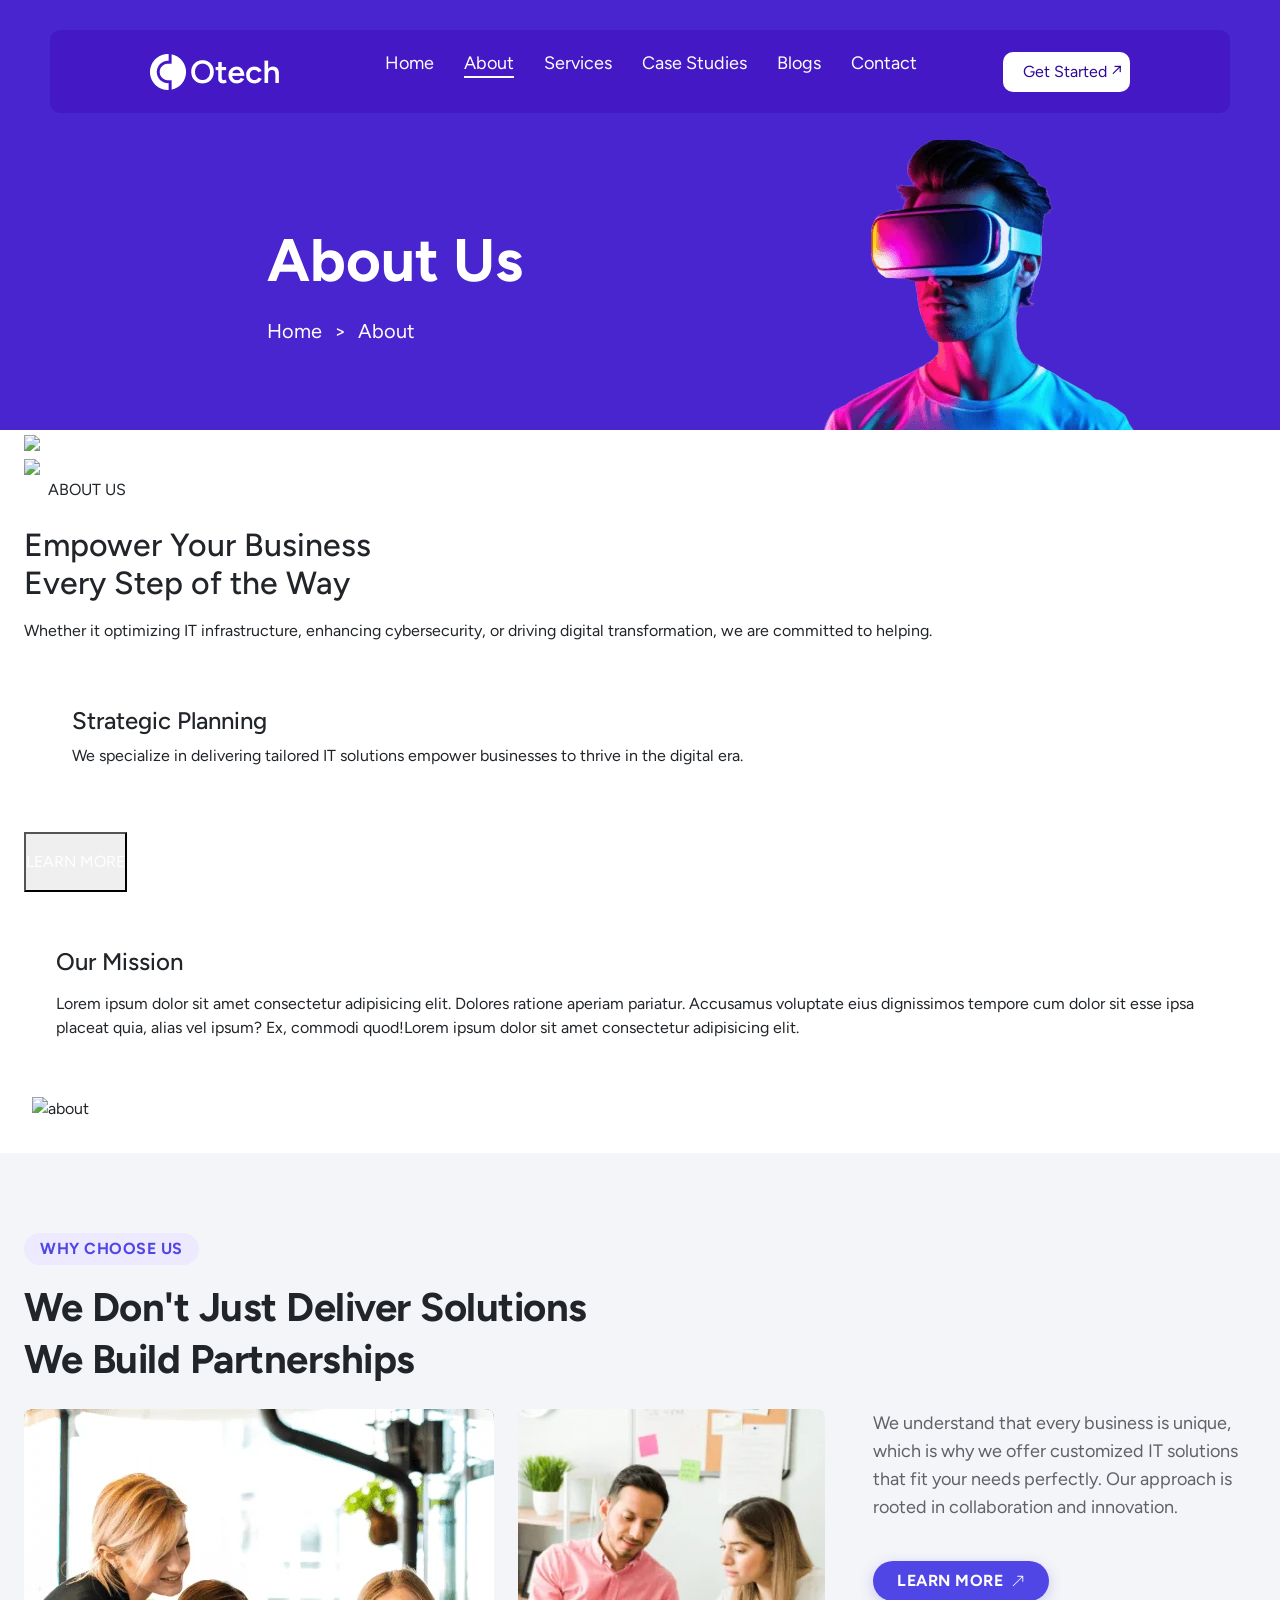
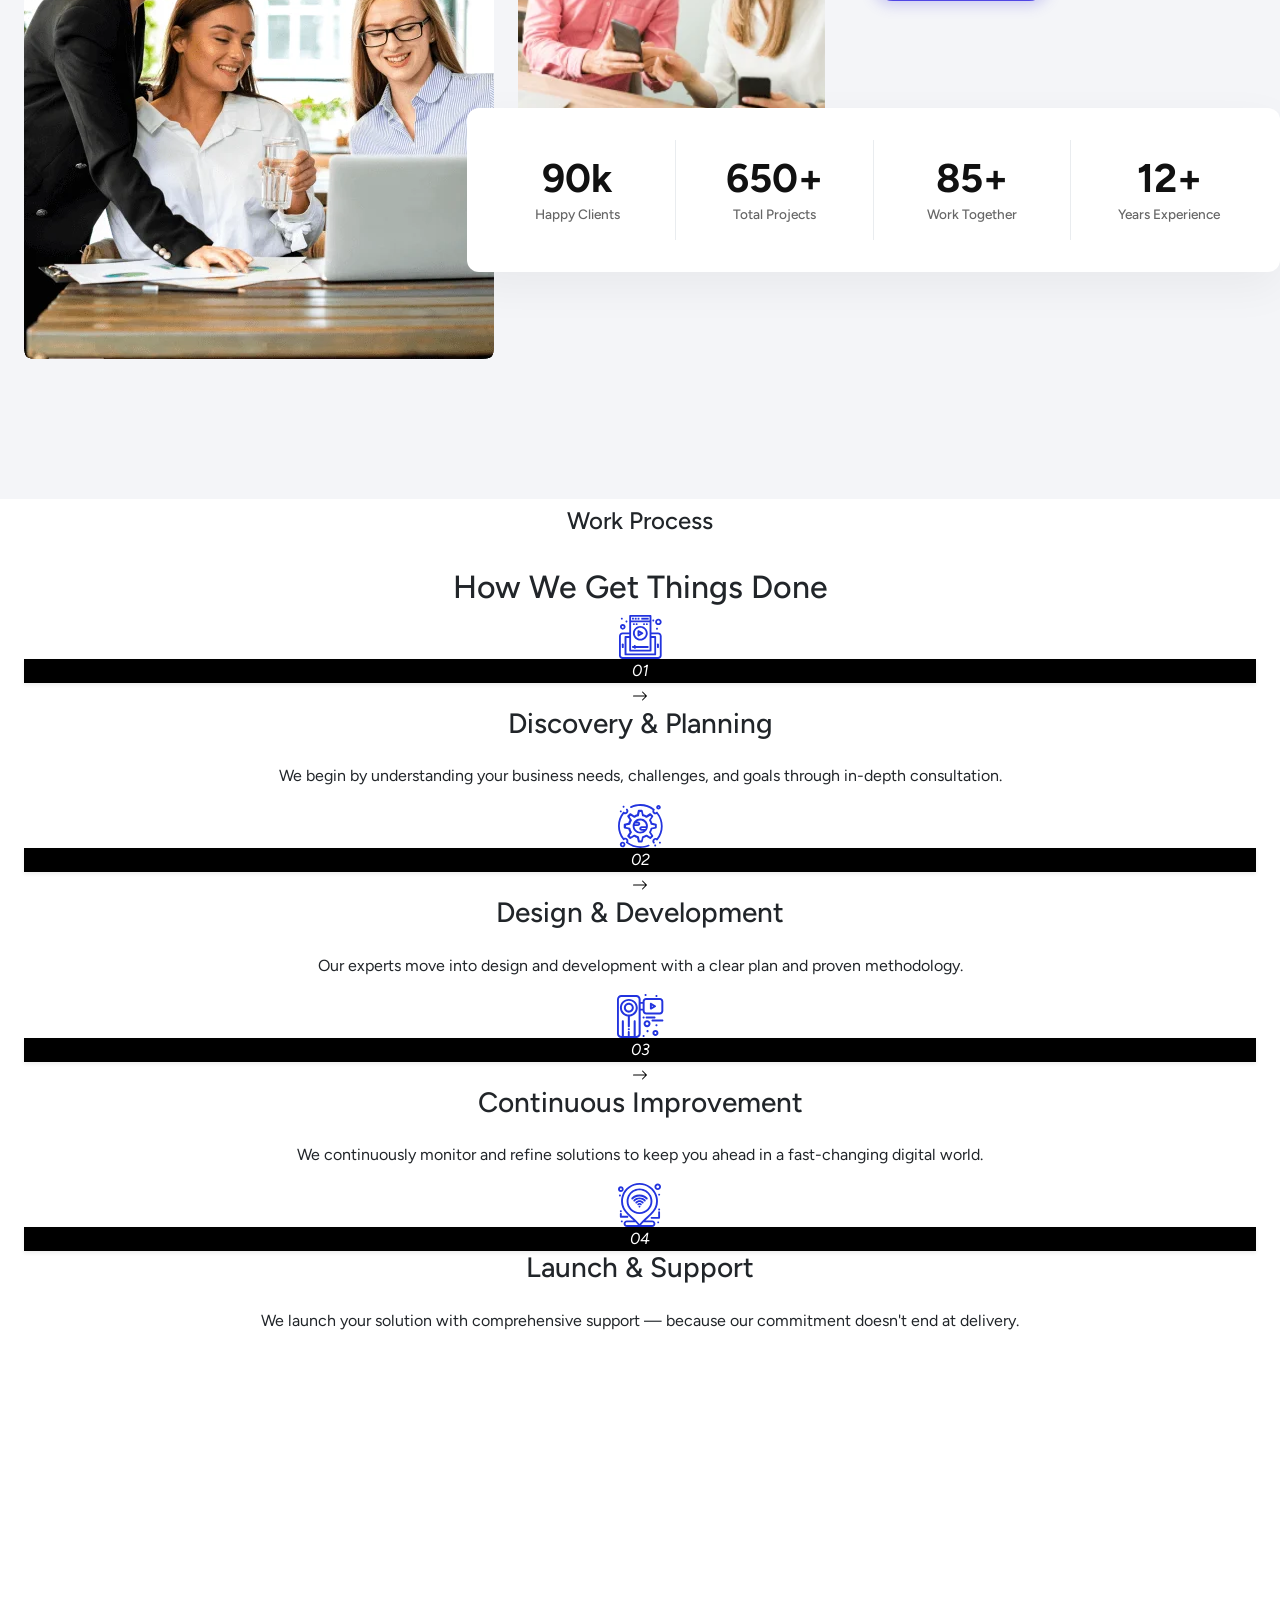
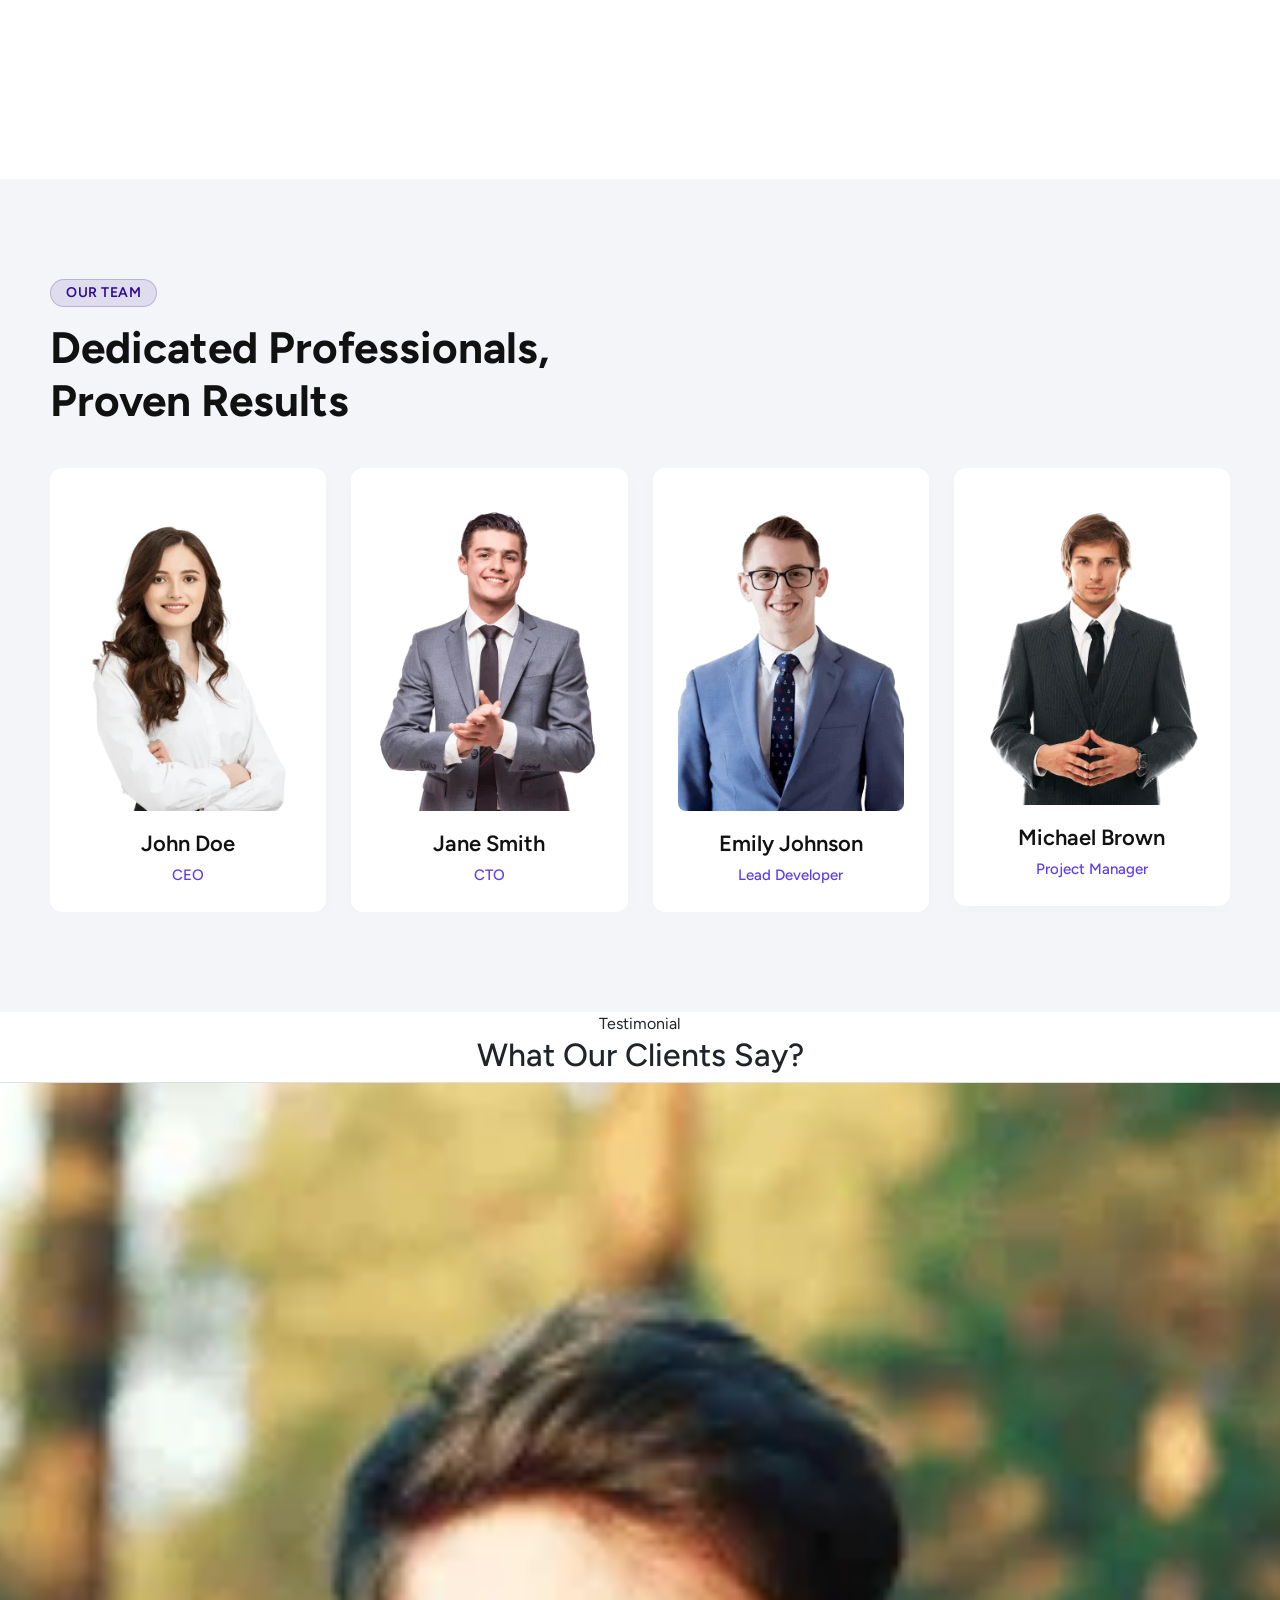
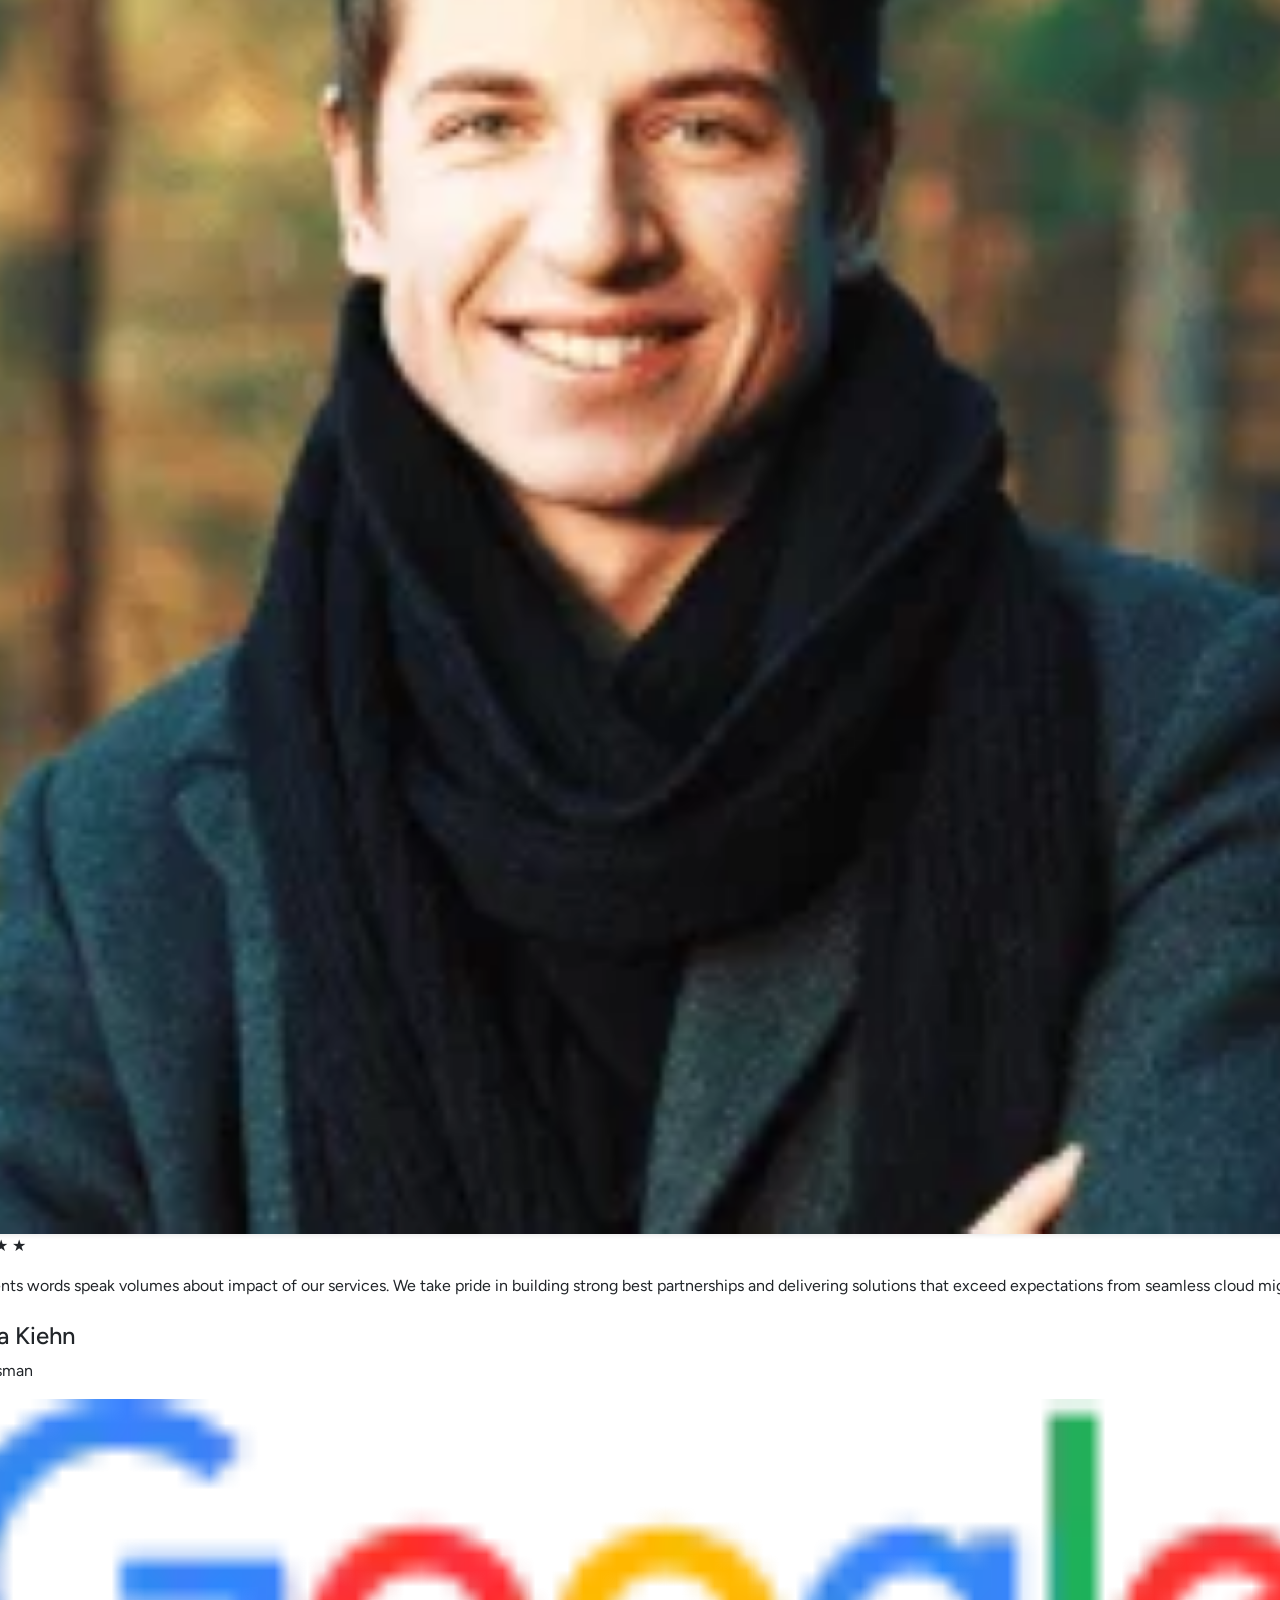
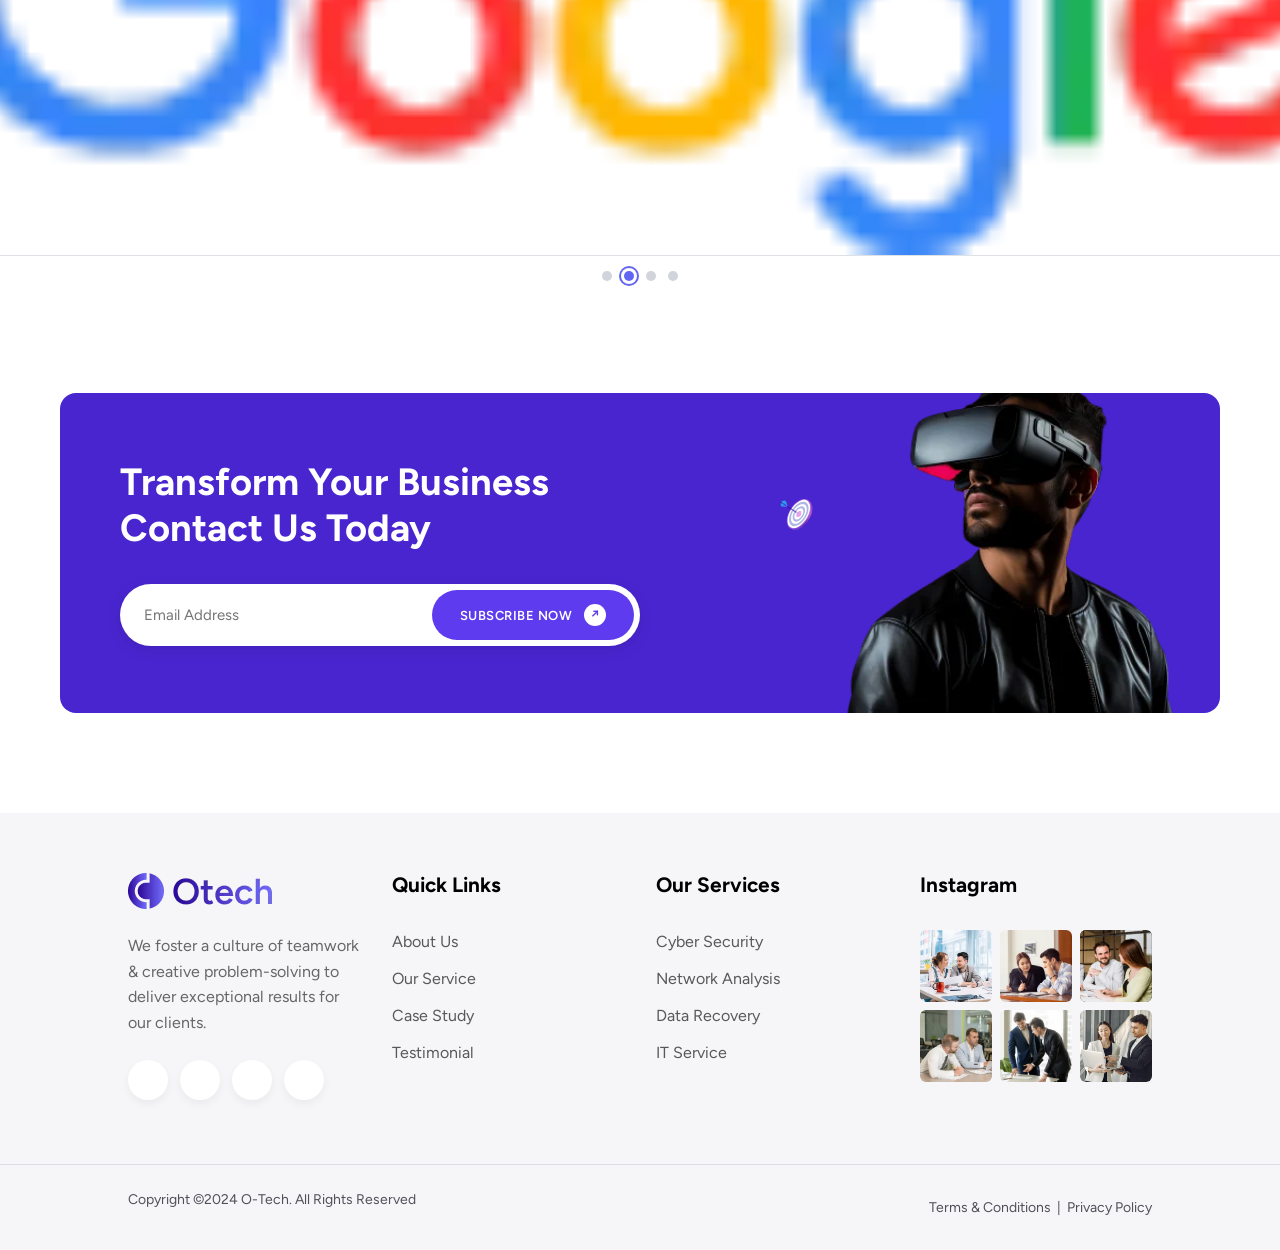
==== commit 13bf2617: "various fixes" ====
--- a/aboutus.html
+++ b/aboutus.html
@@ -479,18 +479,6 @@
      SECTION 7: TESTIMONIALS
      ============================================================ -->
 
-<!DOCTYPE html>
-<html lang="en">
-
-<head>
-    <meta charset="UTF-8">
-    <meta name="viewport" content="width=device-width, initial-scale=1.0">
-    <title>Testimonial Section</title>
-    <script src="https://cdn.tailwindcss.com"></script>
-    <link rel="stylesheet" href="https://cdnjs.cloudflare.com/ajax/libs/OwlCarousel2/2.3.4/assets/owl.carousel.min.css">
-    <link rel="stylesheet"
-        href="https://cdnjs.cloudflare.com/ajax/libs/OwlCarousel2/2.3.4/assets/owl.theme.default.min.css">
-
     <style>
         .owl-theme .owl-dots .owl-dot span {
             width: 10px;
@@ -517,9 +505,7 @@
             width: 100%;
         }
     </style>
-</head>
-
-<body class="bg-gray-50 py-16 font-sans overflow-x-hidden">
+
 
     <section class="w-full relative mt-20">
 
--- a/pages.css
+++ b/pages.css
@@ -17,24 +17,32 @@
 /* ==========================================================================
    NAVBAR (Fixed, same as home)
    ========================================================================== */
+/* 1. Prevent Margin Collapse and lock the background to the top */
+/* 1. Ensure the main container hugs the very top */
 #HomepageI {
     background-color: #4925d0;
     position: relative;
-}
-
+    width: 100%;
+}
+
+/* 2. Floating Navbar (Identical to home.css) */
 .navbar {
     display: flex;
     justify-content: space-between;
     position: fixed;
-    top: 0;
+    top: 30px;
     align-items: center;
     padding: 20px 100px;
     z-index: 1000;
     font-size: 18px;
-    width: 100%;
+    width: calc(100% - 100px);
+    margin-left: 50px;
+    margin-right: 50px;
+    border-radius: 10px;
     color: #ffffff;
     background-color: rgb(68, 25, 197);
 }
+
 
 .nav-links {
     display: flex;
@@ -72,12 +80,19 @@
 /* ==========================================================================
    HERO / BREADCRUMB — Inner page version (not full 100vh)
    ========================================================================== */
+
+/* 3. Shift from padding to margin to match the home page spacing */
+/* 3. The Core Fix: Use Padding, NOT Margin */
 .hero-container {
     background-color: #4925d0;
     min-height: 320px;
-    padding-top: 80px; /* offset fixed navbar */
-    display: flex;
-}
+    /* This pushes the content down below the floating navbar, 
+       but keeps the purple background intact! */
+    padding-top: 140px; 
+    margin-top: 0; 
+    display: flex;
+}
+
 
 .hero-left {
     flex: 1;
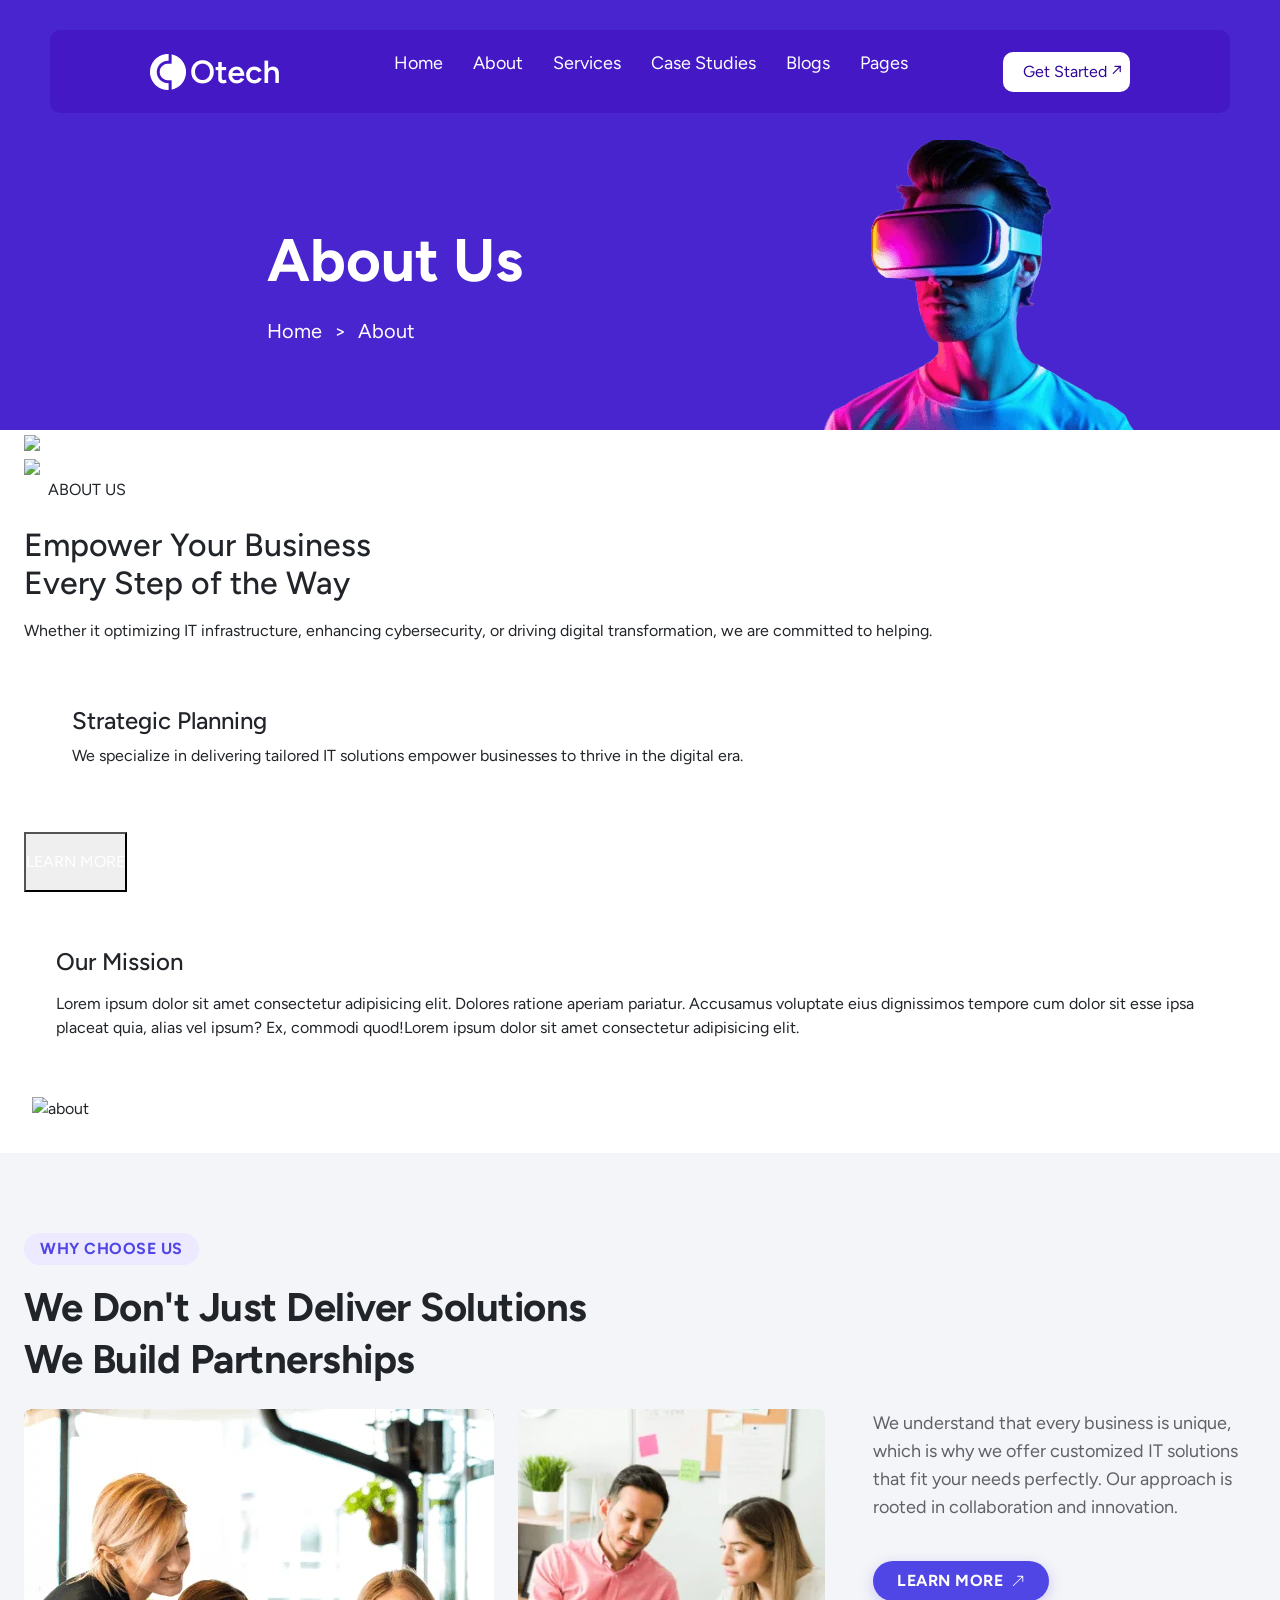
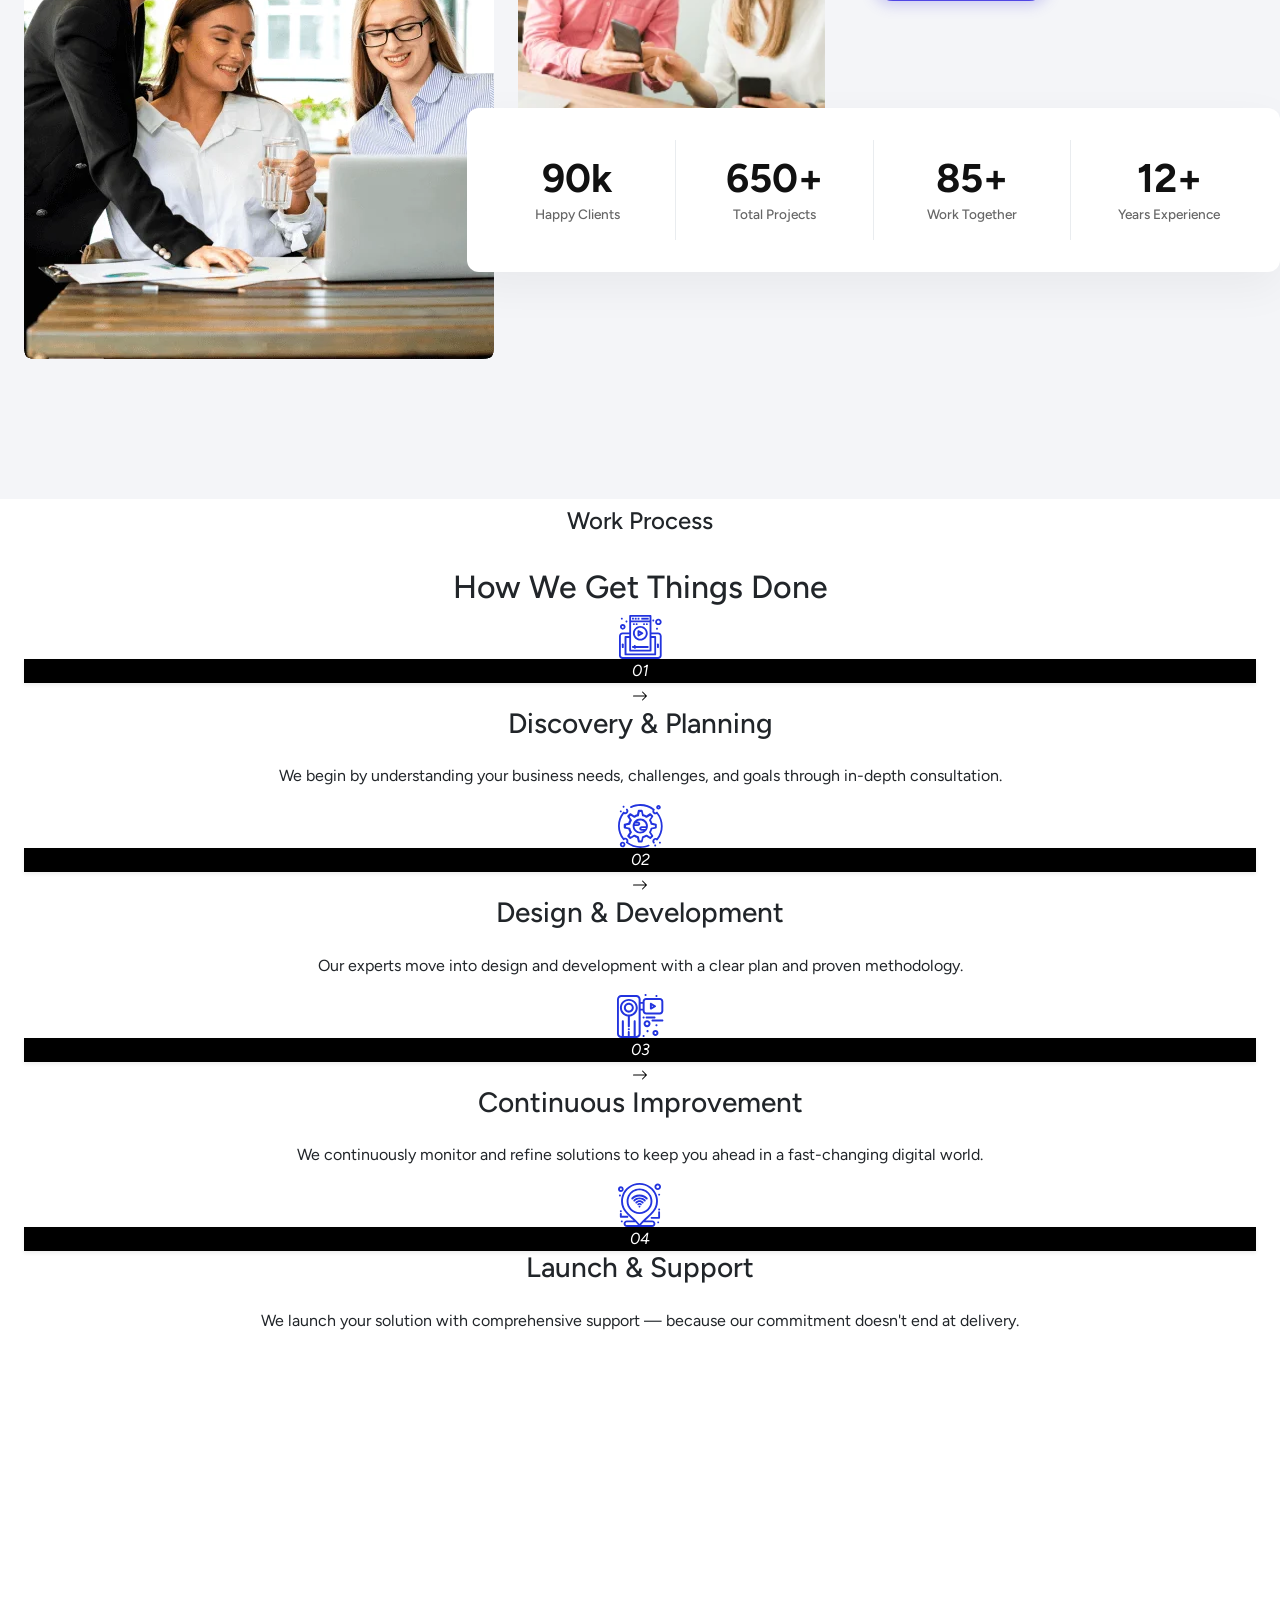
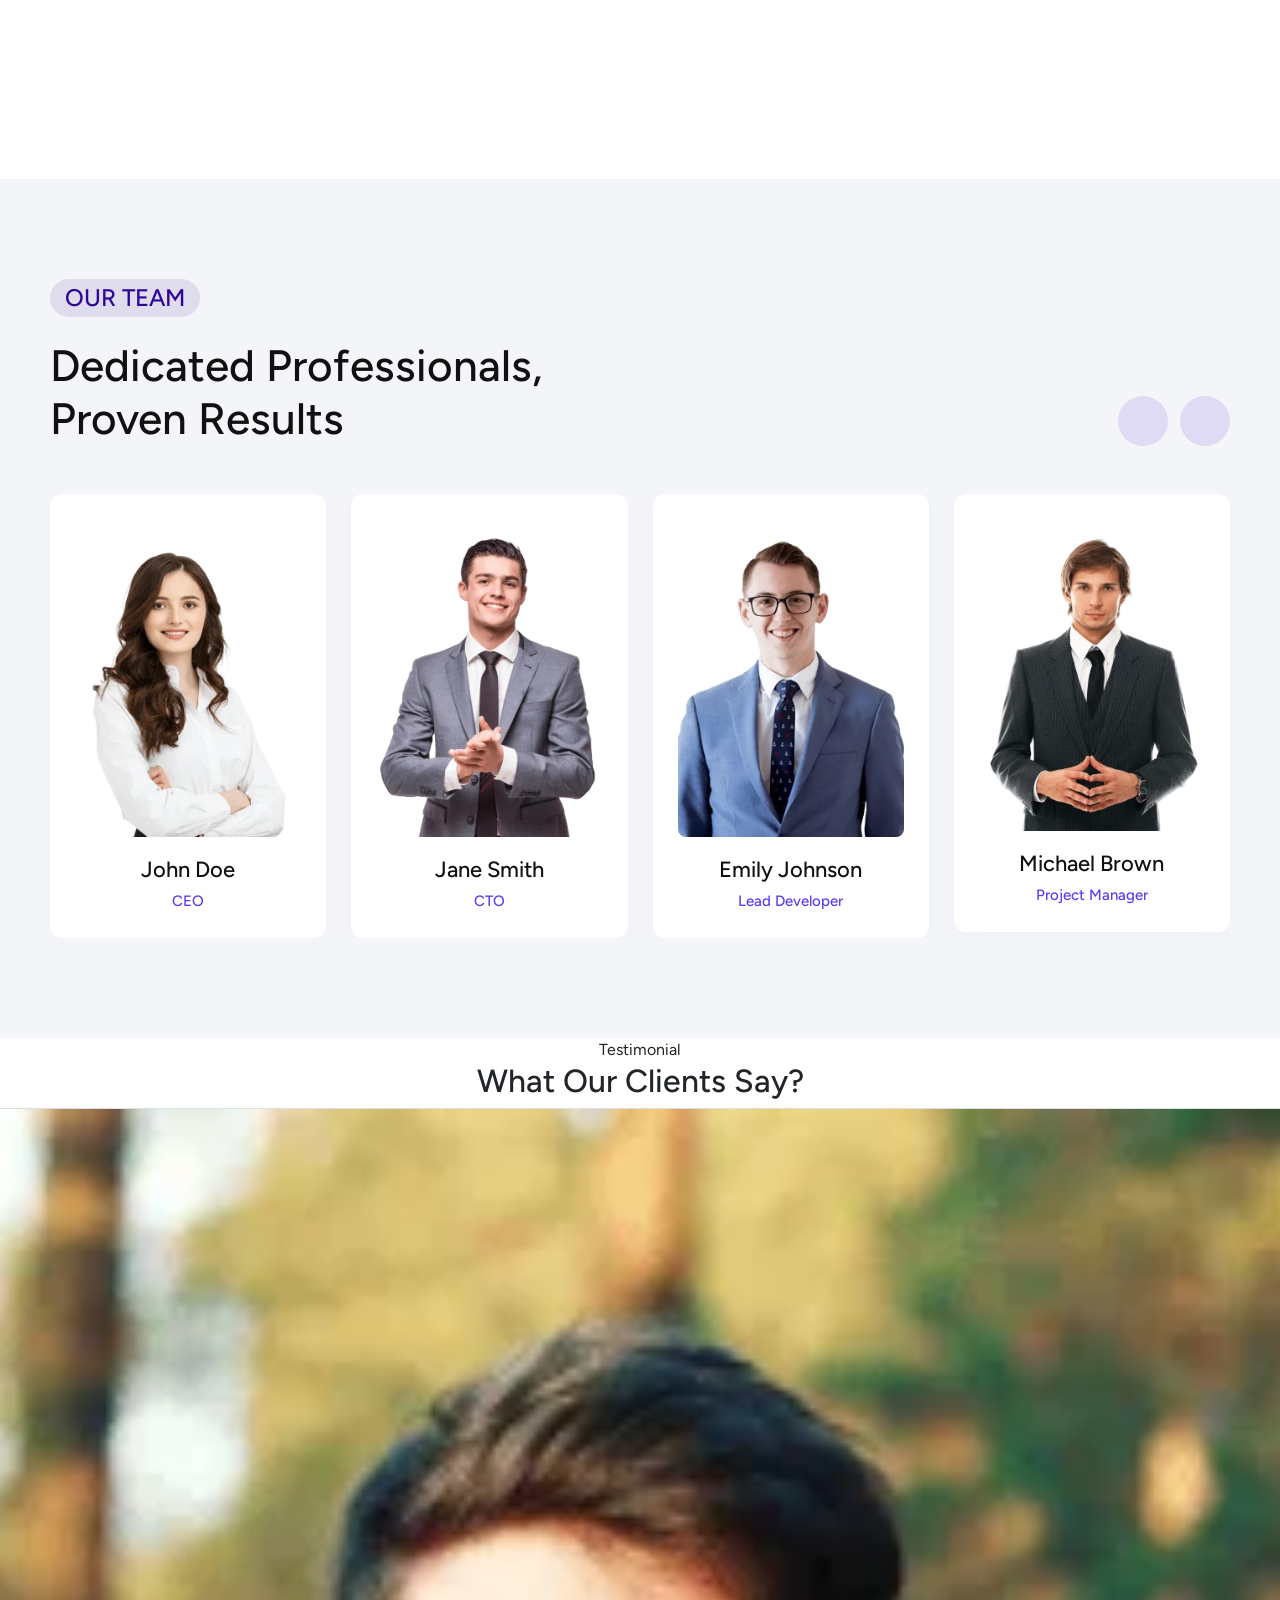
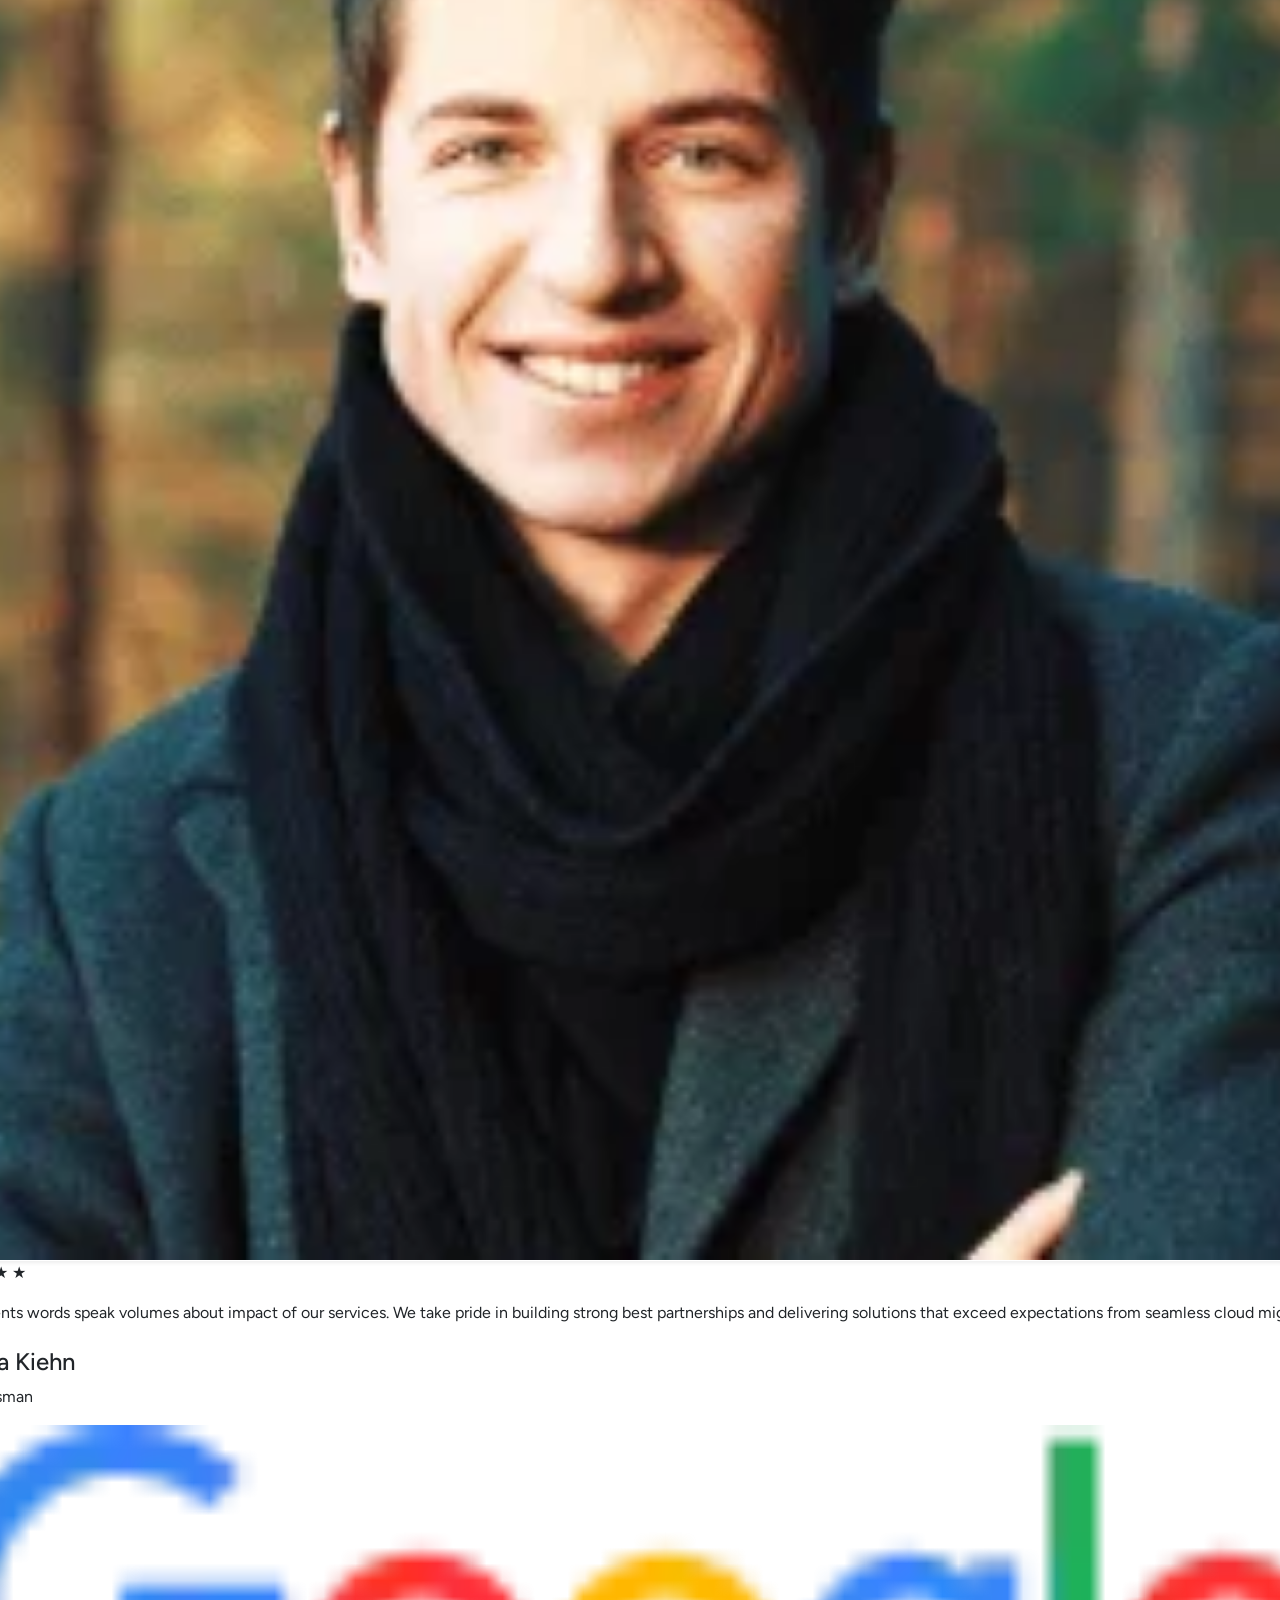
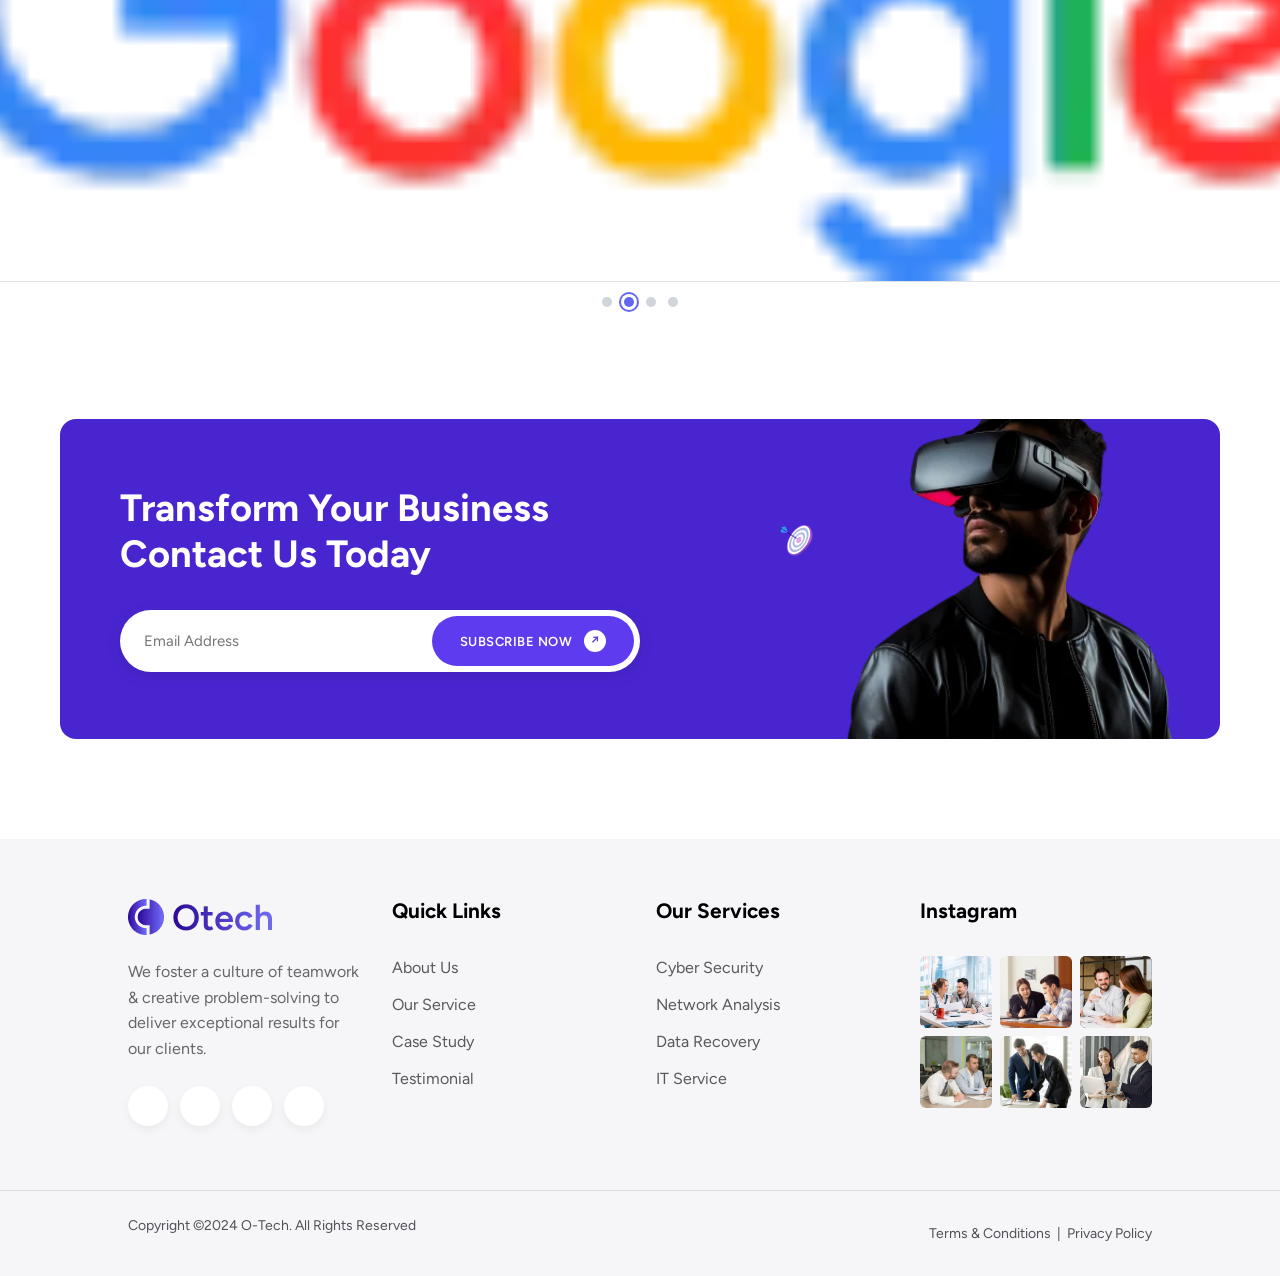
==== commit 548d8365: "Various fixes" ====
--- a/aboutus.html
+++ b/aboutus.html
@@ -68,19 +68,21 @@
      NAVBAR + HERO (HomepageI)
      ============================================================ -->
 <section id="HomepageI">
-    <nav class="navbar">
+  <nav class="navbar">
         <div class="logo">
             <img src="vl-logo-1.1.webp" alt="Otech Logo">
         </div>
         <ul class="nav-links">
             <li><a href="home.html">Home</a></li>
-            <li><a href="aboutus.html" class="active">About</a></li>
+            <li><a href="aboutus.html">About</a></li>
             <li><a href="servicepage.html">Services</a></li>
-            <li><a href="#">Case Studies</a></li>
-            <li><a href="#">Blogs</a></li>
-            <li><a href="contact.html">Contact</a></li>
+<li><a href="home.html#HomepageIV">Case Studies</a></li>
+<li><a href="home.html#HomepageVIII">Blogs</a></li>
+            <li><a href="#" >Pages</a></li>
         </ul>
-        <button class="nav-btn">Get Started <span>&#8599;</span></button>
+        <a href="contact.html" class="nav-btn" style="text-decoration: none;">
+    Get Started <span>&#8599;</span>
+</a>
     </nav>
 
     <div class="hero-container">
@@ -463,17 +465,50 @@
 <section id="HomepageVII">
     <div class="team-container">
         <div class="team-header-wrapper">
-            <div class="team-tag"><h4>OUR TEAM</h4></div>
-            <h2 class="team-title">Dedicated Professionals,<br>Proven Results</h2>
-        </div>
+            <div class="team-header-text">
+                <h4 class="team-tag">OUR TEAM</h4>
+                <h2 class="team-title">Dedicated Professionals,<br>Proven Results</h2>
+            </div>
+            <div class="team-custom-nav">
+                <button class="team-prev-btn"><i class="fa-solid fa-arrow-left-long"></i></button>
+                <button class="team-next-btn"><i class="fa-solid fa-arrow-right-long"></i></button>
+            </div>
+        </div>
+        
         <div id="team-carousel" class="owl-carousel owl-theme">
-            <div class="item"><div class="team-card"><img src="vl-team-4.1.webp" alt="John Doe"><h3>John Doe</h3><span>CEO</span></div></div>
-            <div class="item"><div class="team-card"><img src="vl-team-4.2.webp" alt="Jane Smith"><h3>Jane Smith</h3><span>CTO</span></div></div>
-            <div class="item"><div class="team-card"><img src="vl-team-4.3.webp" alt="Emily Johnson"><h3>Emily Johnson</h3><span>Lead Developer</span></div></div>
-            <div class="item"><div class="team-card"><img src="vl-team-4.4.webp" alt="Michael Brown"><h3>Michael Brown</h3><span>Project Manager</span></div></div>
+            <div class="item">
+                <div class="team-card">
+                    <img src="vl-team-4.1.webp" alt="Team Member 1">
+                    <h3>John Doe</h3>
+                    <span>CEO</span>
+                </div>
+            </div>
+            <div class="item">
+                <div class="team-card">
+                    <img src="vl-team-4.2.webp" alt="Team Member 2">
+                    <h3>Jane Smith</h3>
+                    <span>CTO</span>
+                </div>
+            </div>
+            <div class="item">
+                <div class="team-card">
+                    <img src="vl-team-4.3.webp" alt="Team Member 3">
+                    <h3>Emily Johnson</h3>
+                    <span>Lead Developer</span>
+                </div>
+            </div>
+            <div class="item">
+                <div class="team-card">
+                    <img src="vl-team-4.4.webp" alt="Team Member 4">
+                    <h3>Michael Brown</h3>
+                    <span>Project Manager</span>
+                </div>
+            </div>
         </div>
     </div>
 </section>
+
+
 
 <!-- ============================================================
      SECTION 7: TESTIMONIALS
@@ -733,6 +768,14 @@
             '<div style="width:48px;height:48px;border:1px solid #d1d5db;border-radius:10px;display:flex;align-items:center;justify-content:center;background:#fff;"><i class="fa-solid fa-arrow-right" style="font-size:18px;"></i></div>'
         ],
         responsive: { 0: { items: 1 }, 600: { items: 1 }, 1025: { items: 1 } }
+    });
+
+    // Custom Navigation for Team Carousel
+    $('.team-next-btn').click(function() {
+        $("#team-carousel").trigger('next.owl.carousel');
+    });
+    $('.team-prev-btn').click(function() {
+        $("#team-carousel").trigger('prev.owl.carousel');
     });
 
     // Testimonials carousel
--- a/pages.css
+++ b/pages.css
@@ -317,18 +317,9 @@
     background-color: #f4f5f8;
 }
 
-.team-header-wrapper {
-    max-width: 1200px;
-    width: 100%;
-    margin: 0 auto 40px;
-    display: flex;
-    flex-direction: column;
-    gap: 15px;
-}
-
 .team-tag {
     display: inline-block;
-    border: 1px solid rgba(46, 7, 151, 0.2);
+    border: 1px rgba(46, 7, 151, 0.2);
     background-color: rgba(46, 7, 151, 0.1);
     border-radius: 20px;
     padding: 5px 15px;
@@ -336,19 +327,10 @@
     width: fit-content;
 }
 
-.team-tag h4 {
-    margin: 0;
-    font-size: 14px;
-    font-weight: 600;
-    letter-spacing: 0.5px;
-}
-
 .team-title {
     font-size: 44px;
     color: #111112;
     line-height: 1.2;
-    font-weight: 700;
-    margin: 0;
 }
 
 #team-carousel {
@@ -362,13 +344,7 @@
     padding: 25px;
     border-radius: 12px;
     text-align: center;
-    box-shadow: 0px 4px 20px rgba(0, 0, 0, 0.02);
-    transition: transform 0.3s ease, box-shadow 0.3s ease;
-}
-
-.team-card:hover {
-    transform: translateY(-5px);
-    box-shadow: 0px 10px 25px rgba(0, 0, 0, 0.05);
+    box-shadow: 0px 4px 20px rgba(0,0,0,0.02);
 }
 
 .team-card img {
@@ -377,68 +353,71 @@
     border-radius: 8px;
     margin-bottom: 20px;
     display: block;
-    object-fit: cover;
 }
 
 .team-card h3 {
     font-size: 22px;
     color: #111112;
-    margin: 0 0 5px 0;
-    font-weight: 600;
+    margin-bottom: 5px;
 }
 
 .team-card span {
     color: #5e3bee;
     font-weight: 500;
     font-size: 15px;
-    display: inline-block;
-}
-
-/* Owl Carousel Dots — Team */
-#team-carousel .owl-dots {
-    text-align: center;
-    margin-top: 30px;
-}
-
-#team-carousel .owl-dot span {
-    width: 10px;
-    height: 10px;
-    margin: 5px 7px;
-    background: #d6d6d6;
-    display: block;
-    border-radius: 30px;
-    transition: background 0.3s ease;
-}
-
-#team-carousel .owl-dot.active span {
-    background: #5e3bee;
-    width: 24px;
-}
-
-/* Testimonials Owl Dots */
-.owl-theme .owl-dots .owl-dot span {
-    width: 10px;
-    height: 10px;
-    margin: 5px 6px;
-    background: #D1D5DB;
+}
+
+/* --- Team Header Row with Custom Nav --- */
+.team-header-wrapper {
+    max-width: 1200px;
+    width: 100%;
+    margin: 0 auto 40px;
+    display: flex;
+    flex-direction: row;
+    justify-content: space-between;
+    align-items: flex-end;
+}
+
+.team-header-text {
+    display: flex;
+    flex-direction: column;
+    gap: 15px;
+}
+
+.team-custom-nav {
+    display: flex;
+    flex-direction: row;
+    gap: 12px;
+    align-items: center;
+    padding-bottom: 8px;
+}
+
+.team-prev-btn,
+.team-next-btn {
+    width: 50px;
+    height: 50px;
     border-radius: 50%;
+    border: none;
+    background-color: rgba(73, 37, 208, 0.12);
+    color: #111112;
+    font-size: 16px;
+    cursor: pointer;
+    display: flex;
+    align-items: center;
+    justify-content: center;
     transition: all 0.3s ease;
-}
-
-.owl-theme .owl-dots .owl-dot.active span,
-.owl-theme .owl-dots .owl-dot:hover span {
-    background: #6366F1;
-    box-shadow: 0 0 0 3px white, 0 0 0 5px #6366F1;
-}
-
-.owl-nav {
-    display: none;
-}
-
-.carousel-wrapper {
-    overflow: hidden;
-    width: 100%;
-}
+    flex-shrink: 0;
+}
+
+.team-prev-btn:hover,
+.team-next-btn:hover {
+    background-color: rgba(73, 37, 208, 0.28);
+}
+
+#team-carousel .owl-nav {
+    display: none !important;
+}
+
 
 /* ==========================================================================
    BOOTSTRAP PARTNERSHIP SECTION (Scoped)
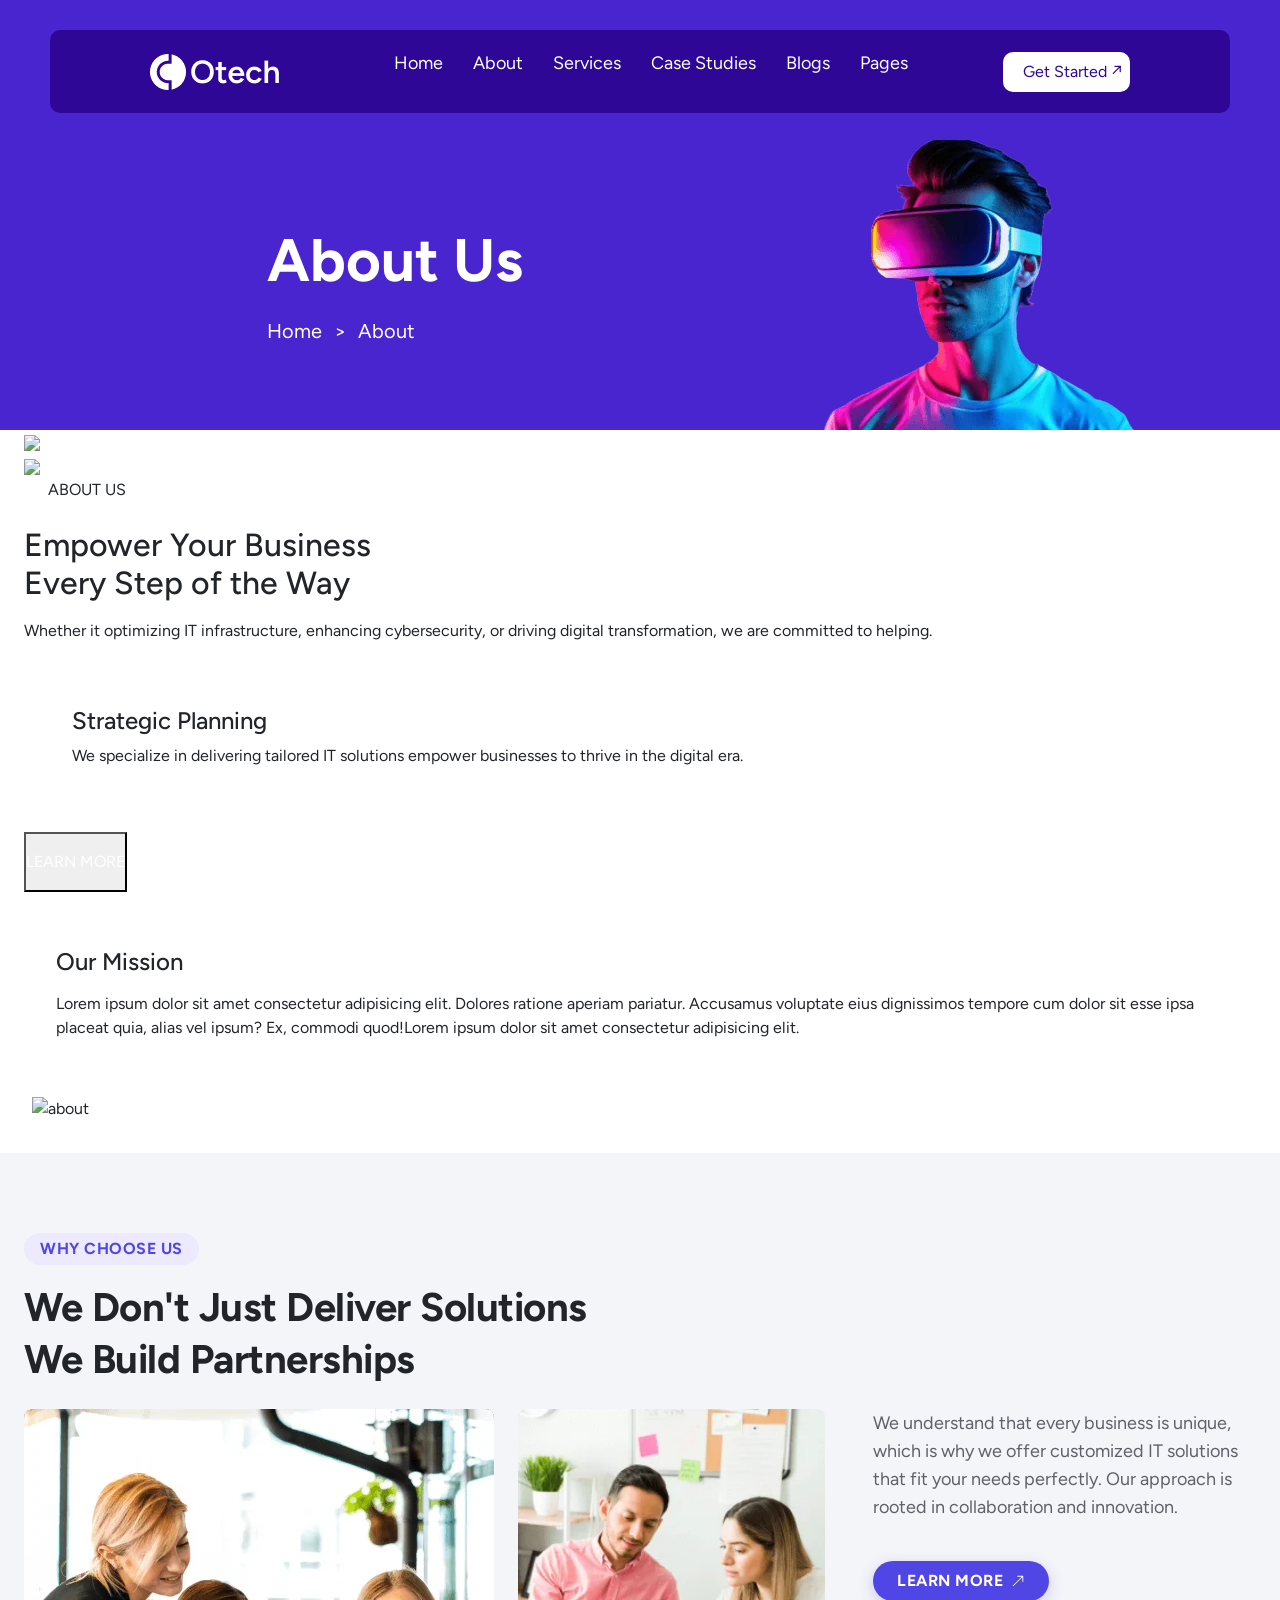
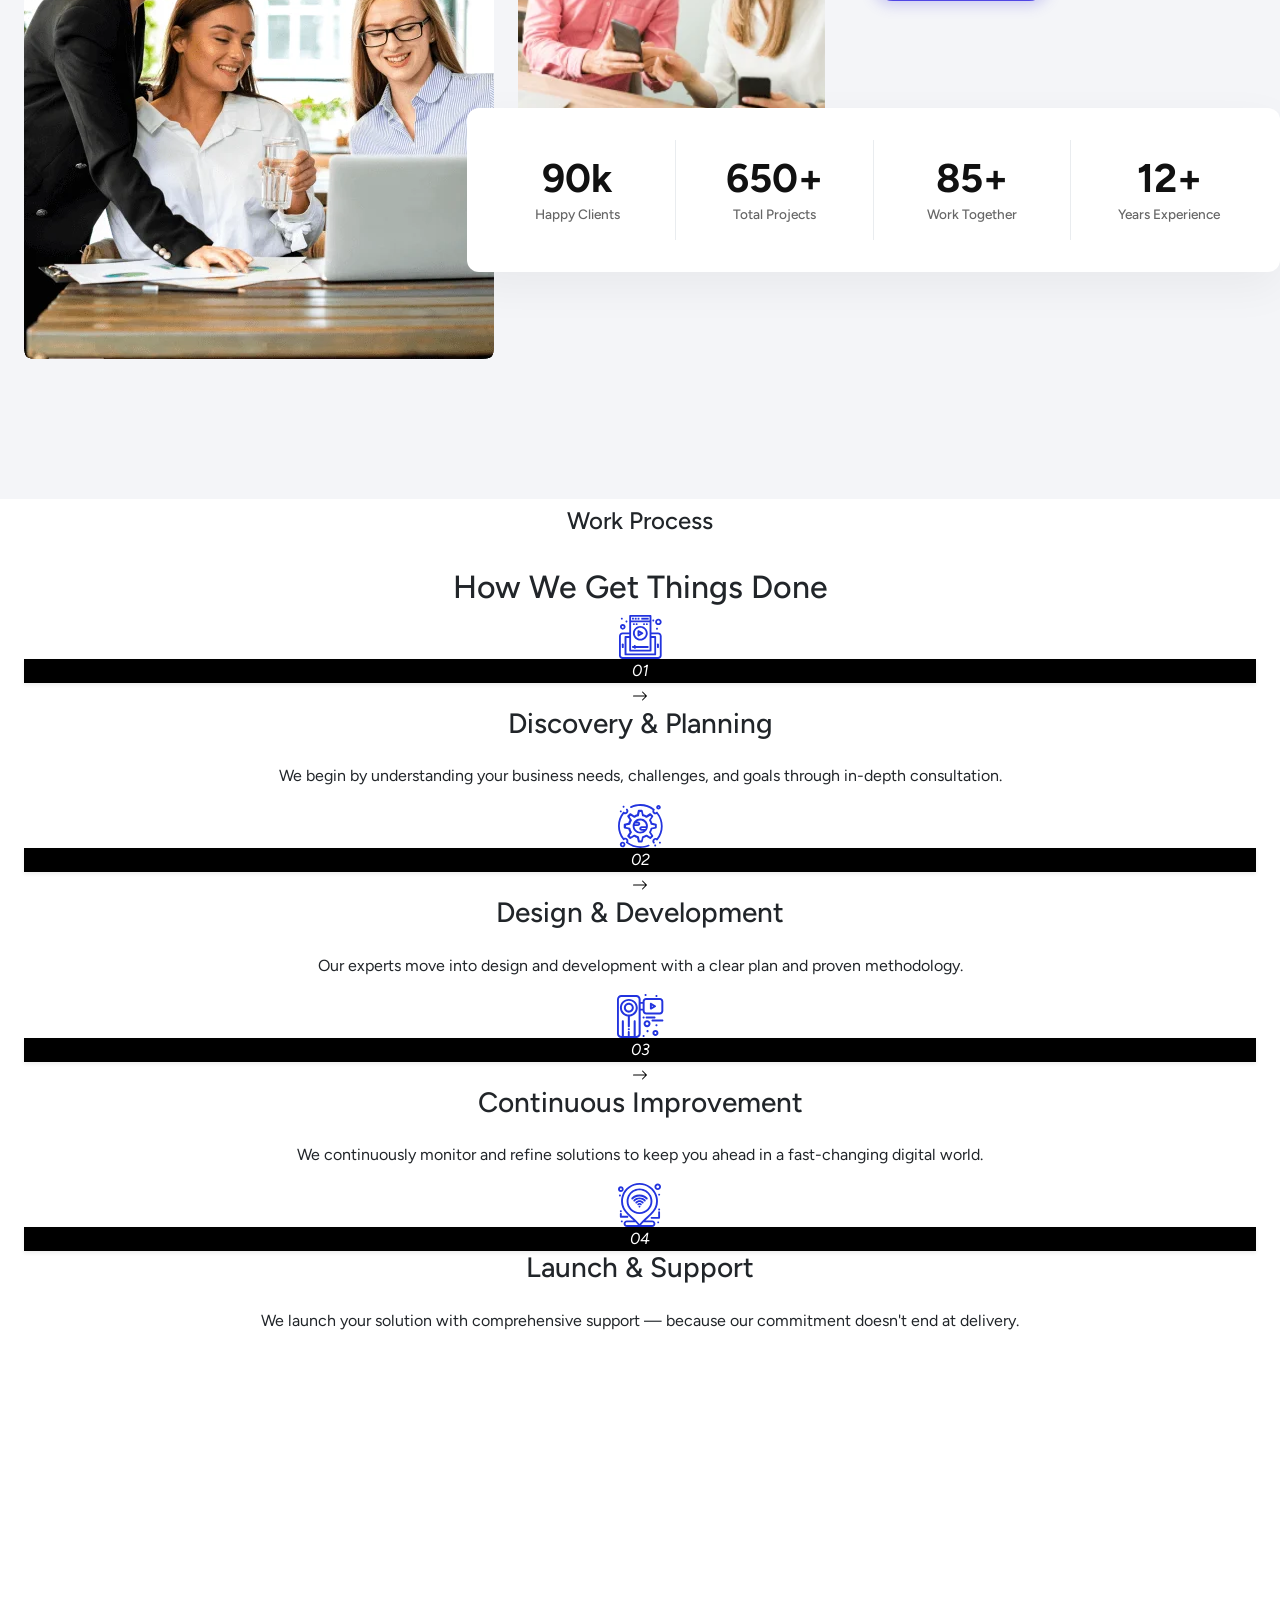
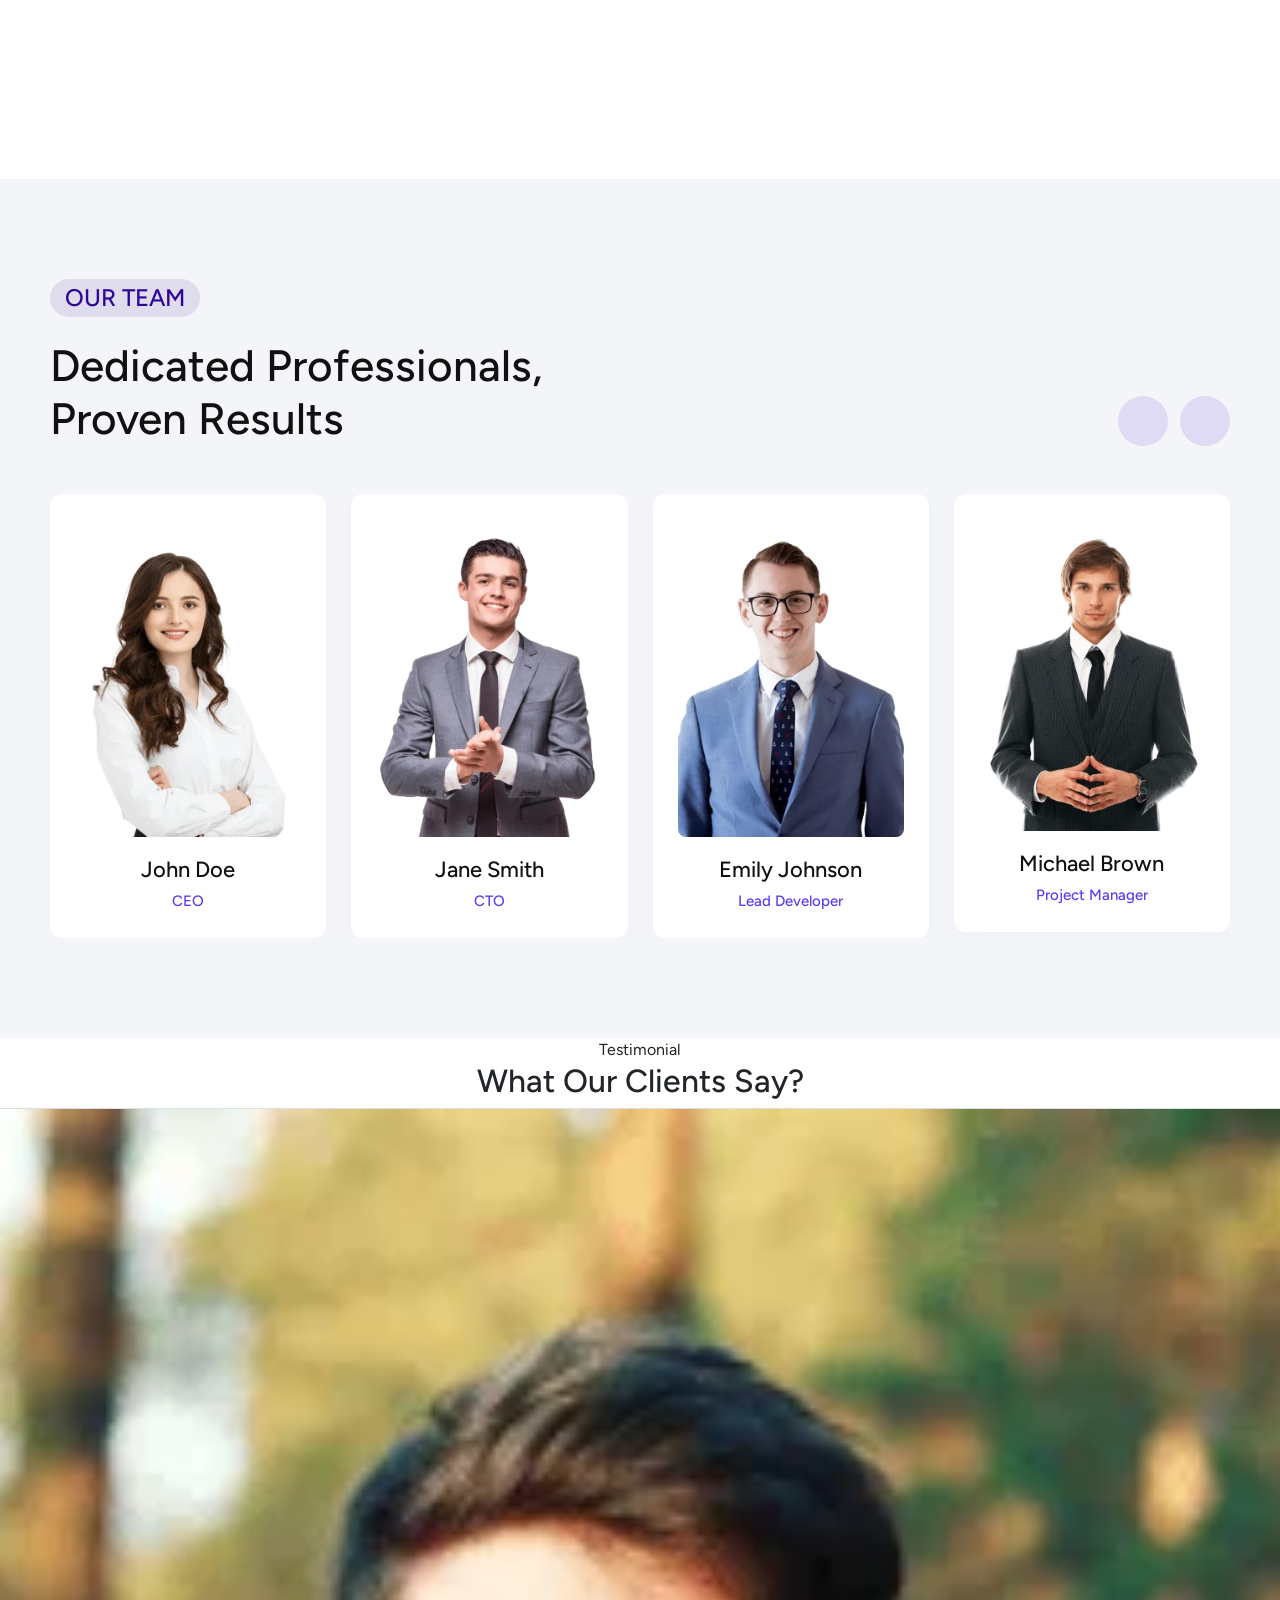
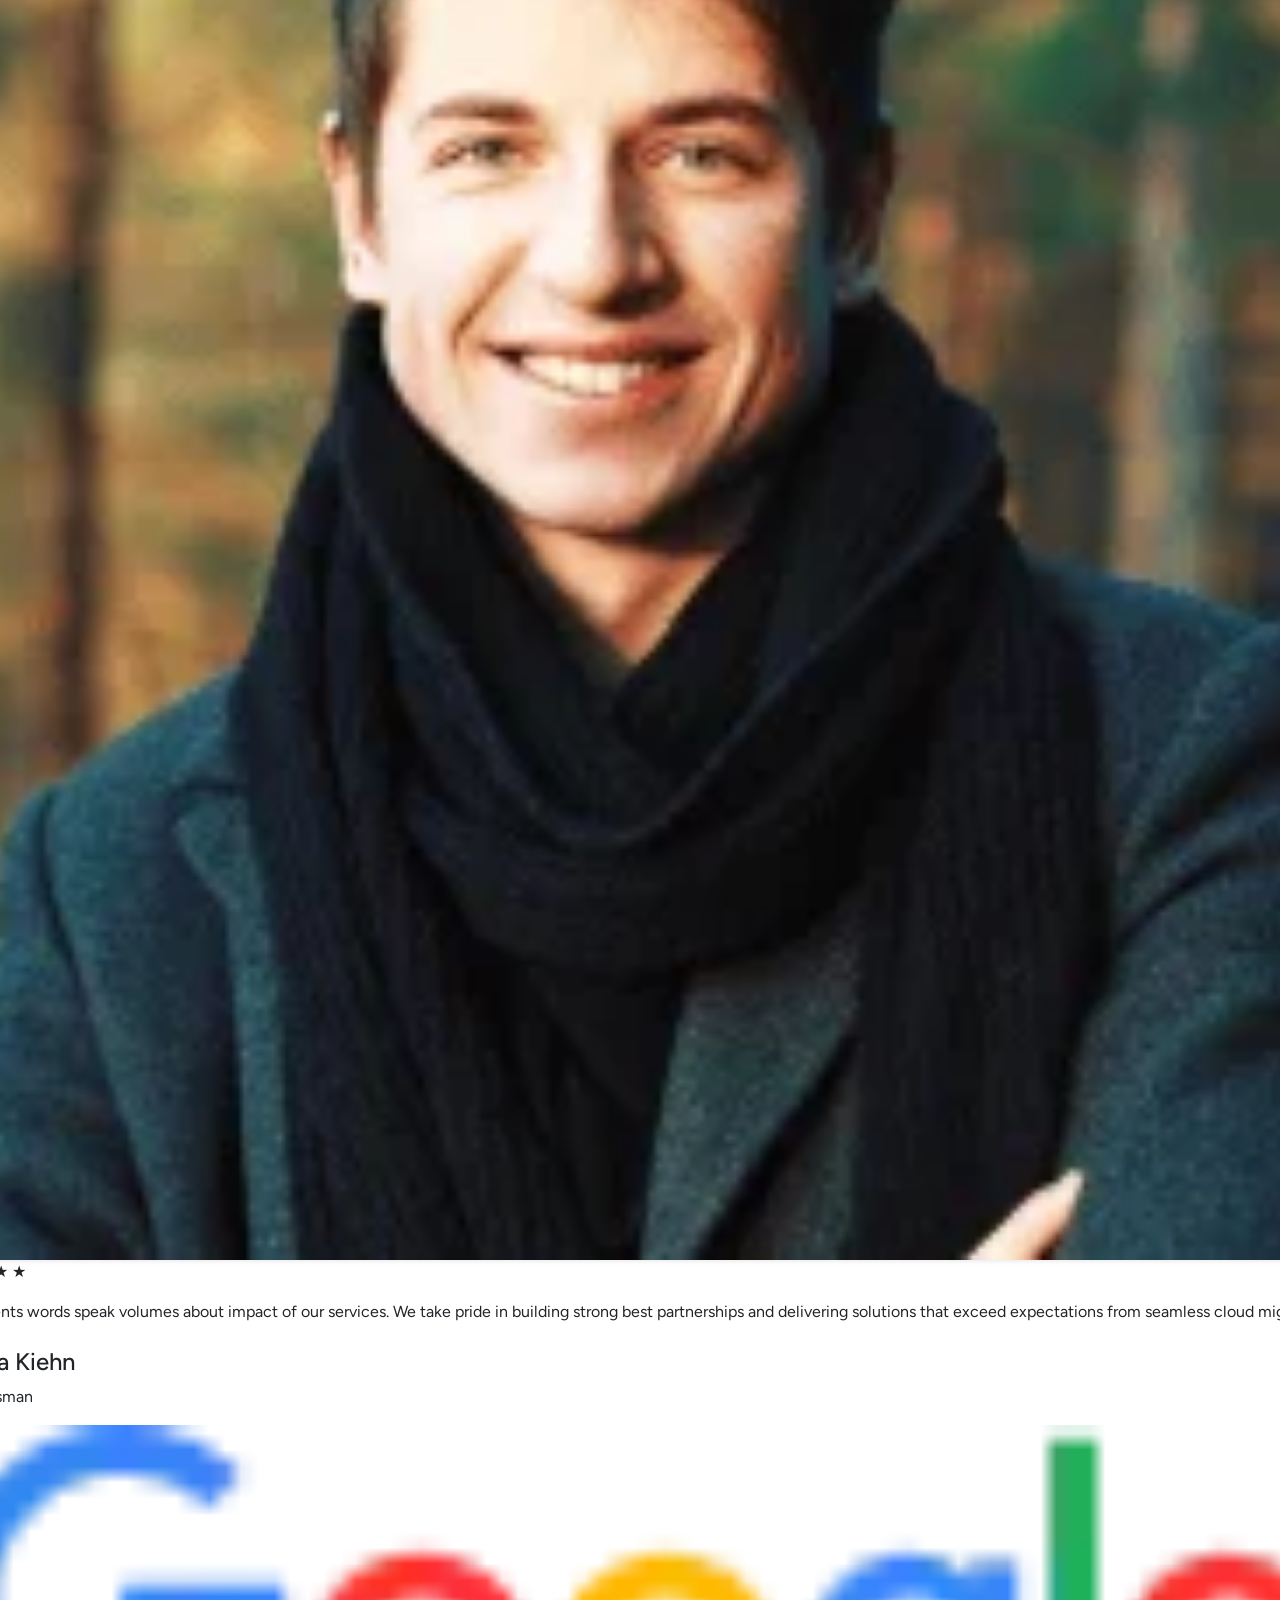
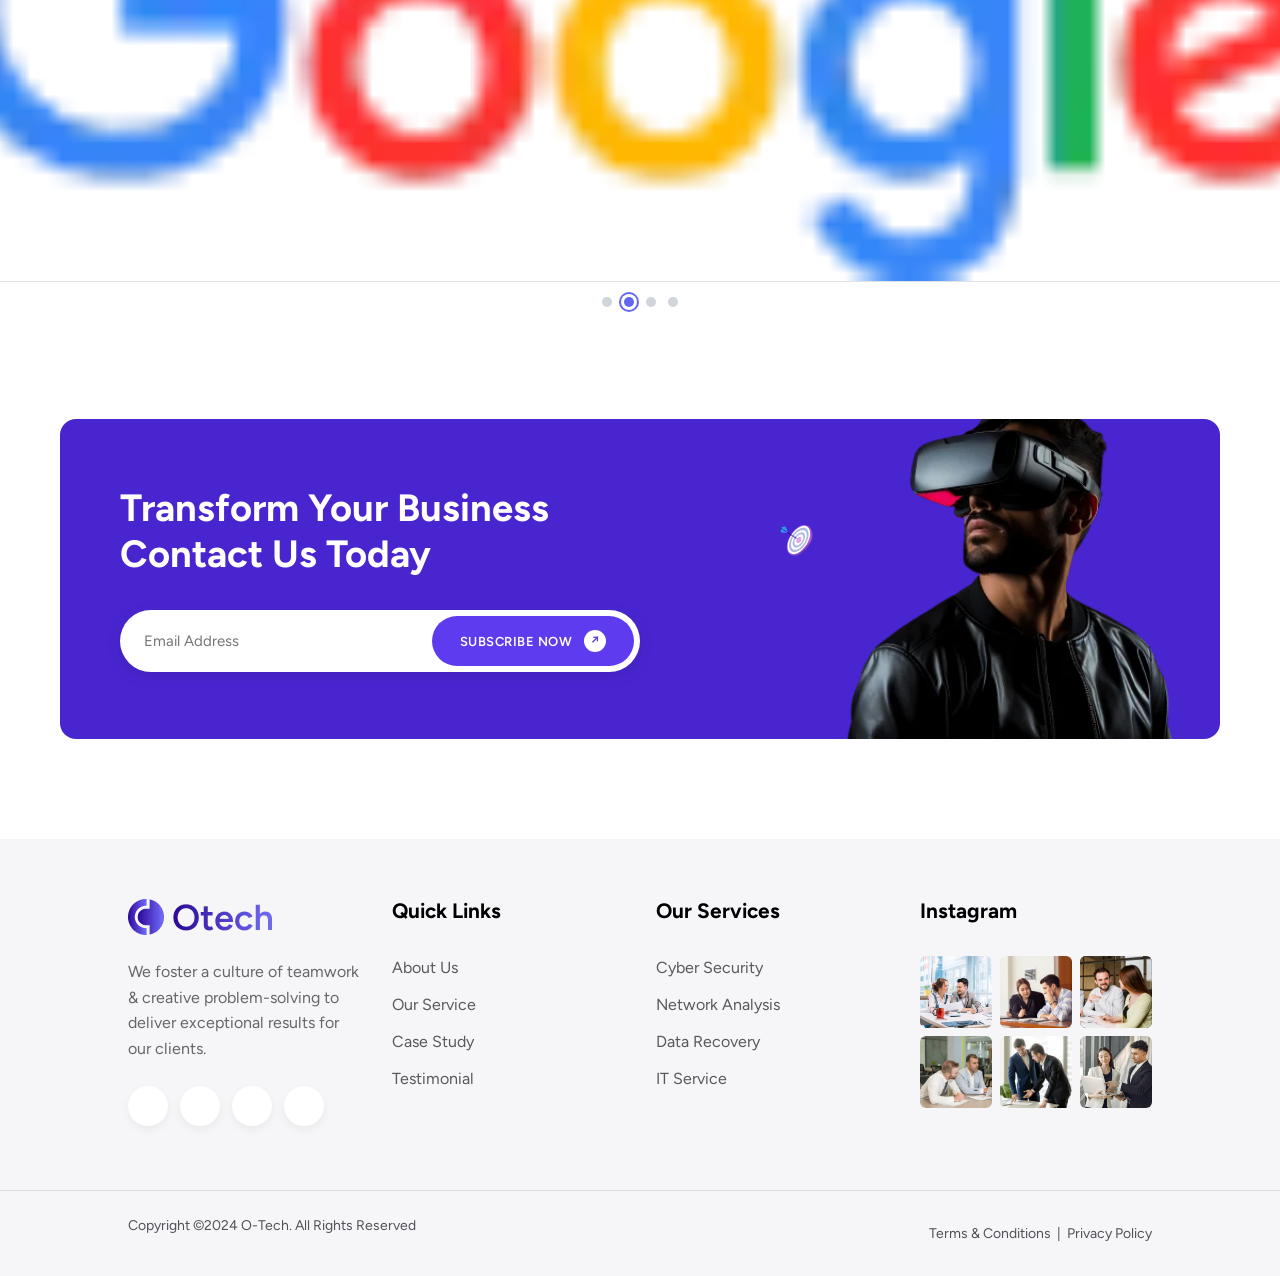
==== commit 87afe45a: "Minimal Fixes" ====
--- a/aboutus.html
+++ b/aboutus.html
@@ -73,11 +73,11 @@
             <img src="vl-logo-1.1.webp" alt="Otech Logo">
         </div>
         <ul class="nav-links">
-            <li><a href="home.html">Home</a></li>
+            <li><a href="index.html">Home</a></li>
             <li><a href="aboutus.html">About</a></li>
             <li><a href="servicepage.html">Services</a></li>
-<li><a href="home.html#HomepageIV">Case Studies</a></li>
-<li><a href="home.html#HomepageVIII">Blogs</a></li>
+<li><a href="index.html#HomepageIV">Case Studies</a></li>
+<li><a href="index.html#HomepageVIII">Blogs</a></li>
             <li><a href="#" >Pages</a></li>
         </ul>
         <a href="contact.html" class="nav-btn" style="text-decoration: none;">
@@ -90,7 +90,7 @@
             <div class="hero-content">
                 <h1 style="color:#ffffff; font-size:60px; font-weight:700; margin:0;">About Us</h1>
                 <span>
-                    <a href="home.html" style="color:#ffffff; font-size:20px; text-decoration:none;">Home</a>
+                    <a href="index.html" style="color:#ffffff; font-size:20px; text-decoration:none;">Home</a>
                     <span style="color:#ffffff; font-size:20px; margin:0 8px;">&gt;</span>
                     <a href="aboutus.html" style="color:#ffffff; font-size:20px; text-decoration:none;">About</a>
                 </span>
--- a/pages.css
+++ b/pages.css
@@ -40,7 +40,7 @@
     margin-right: 50px;
     border-radius: 10px;
     color: #ffffff;
-    background-color: rgb(68, 25, 197);
+    background-color: #2e0797;
 }
 
 
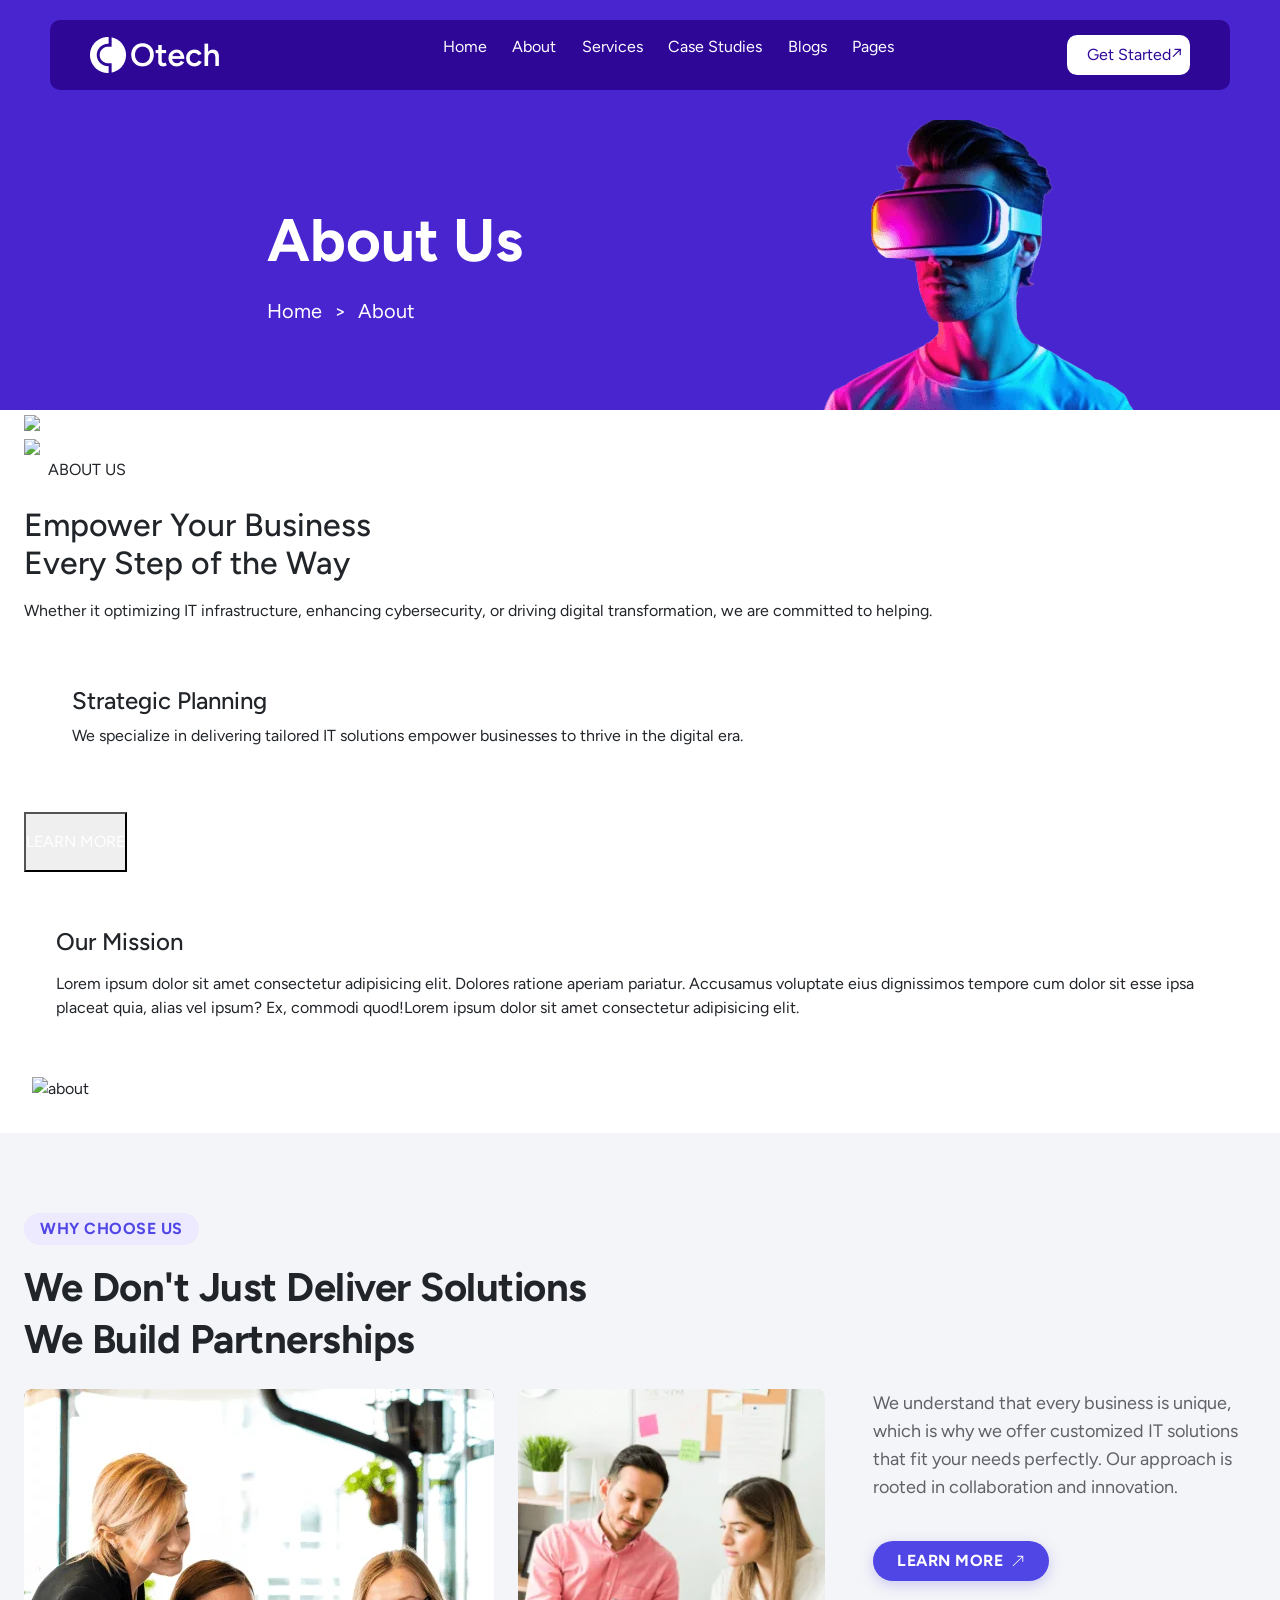
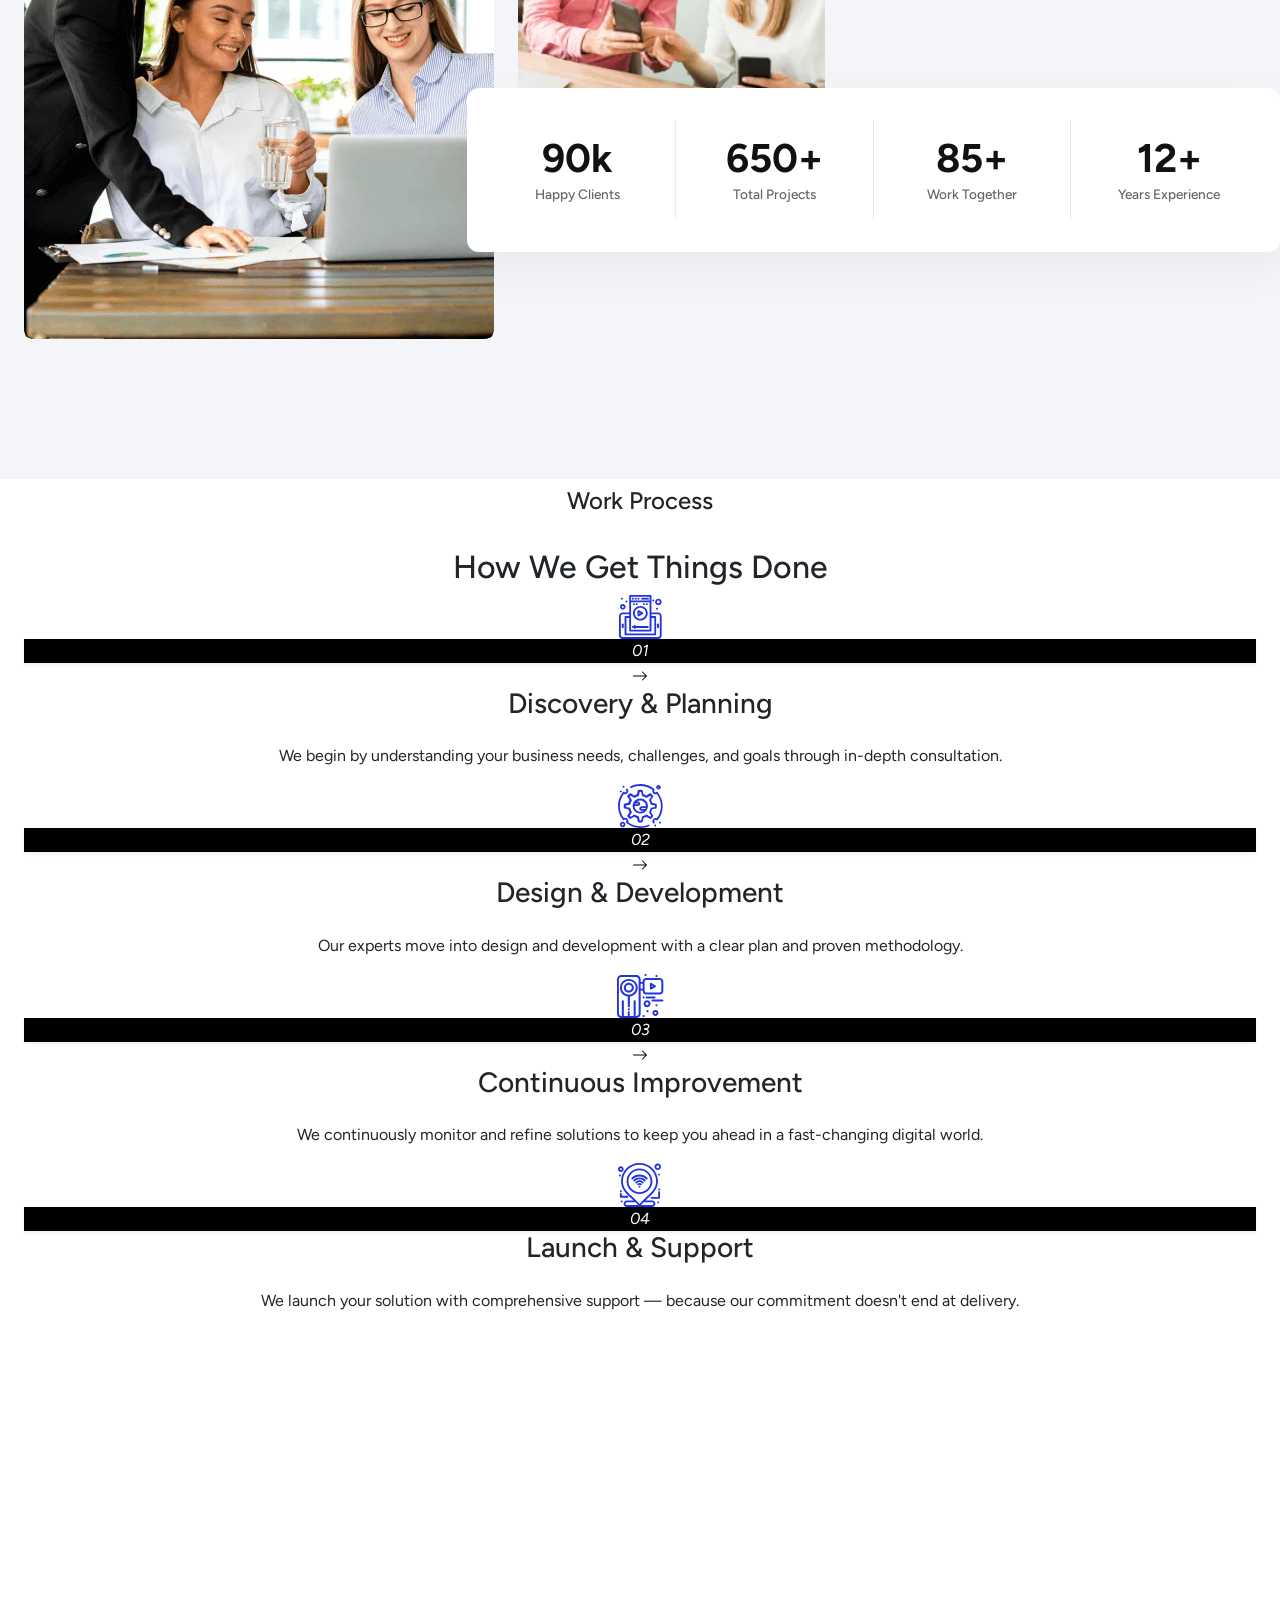
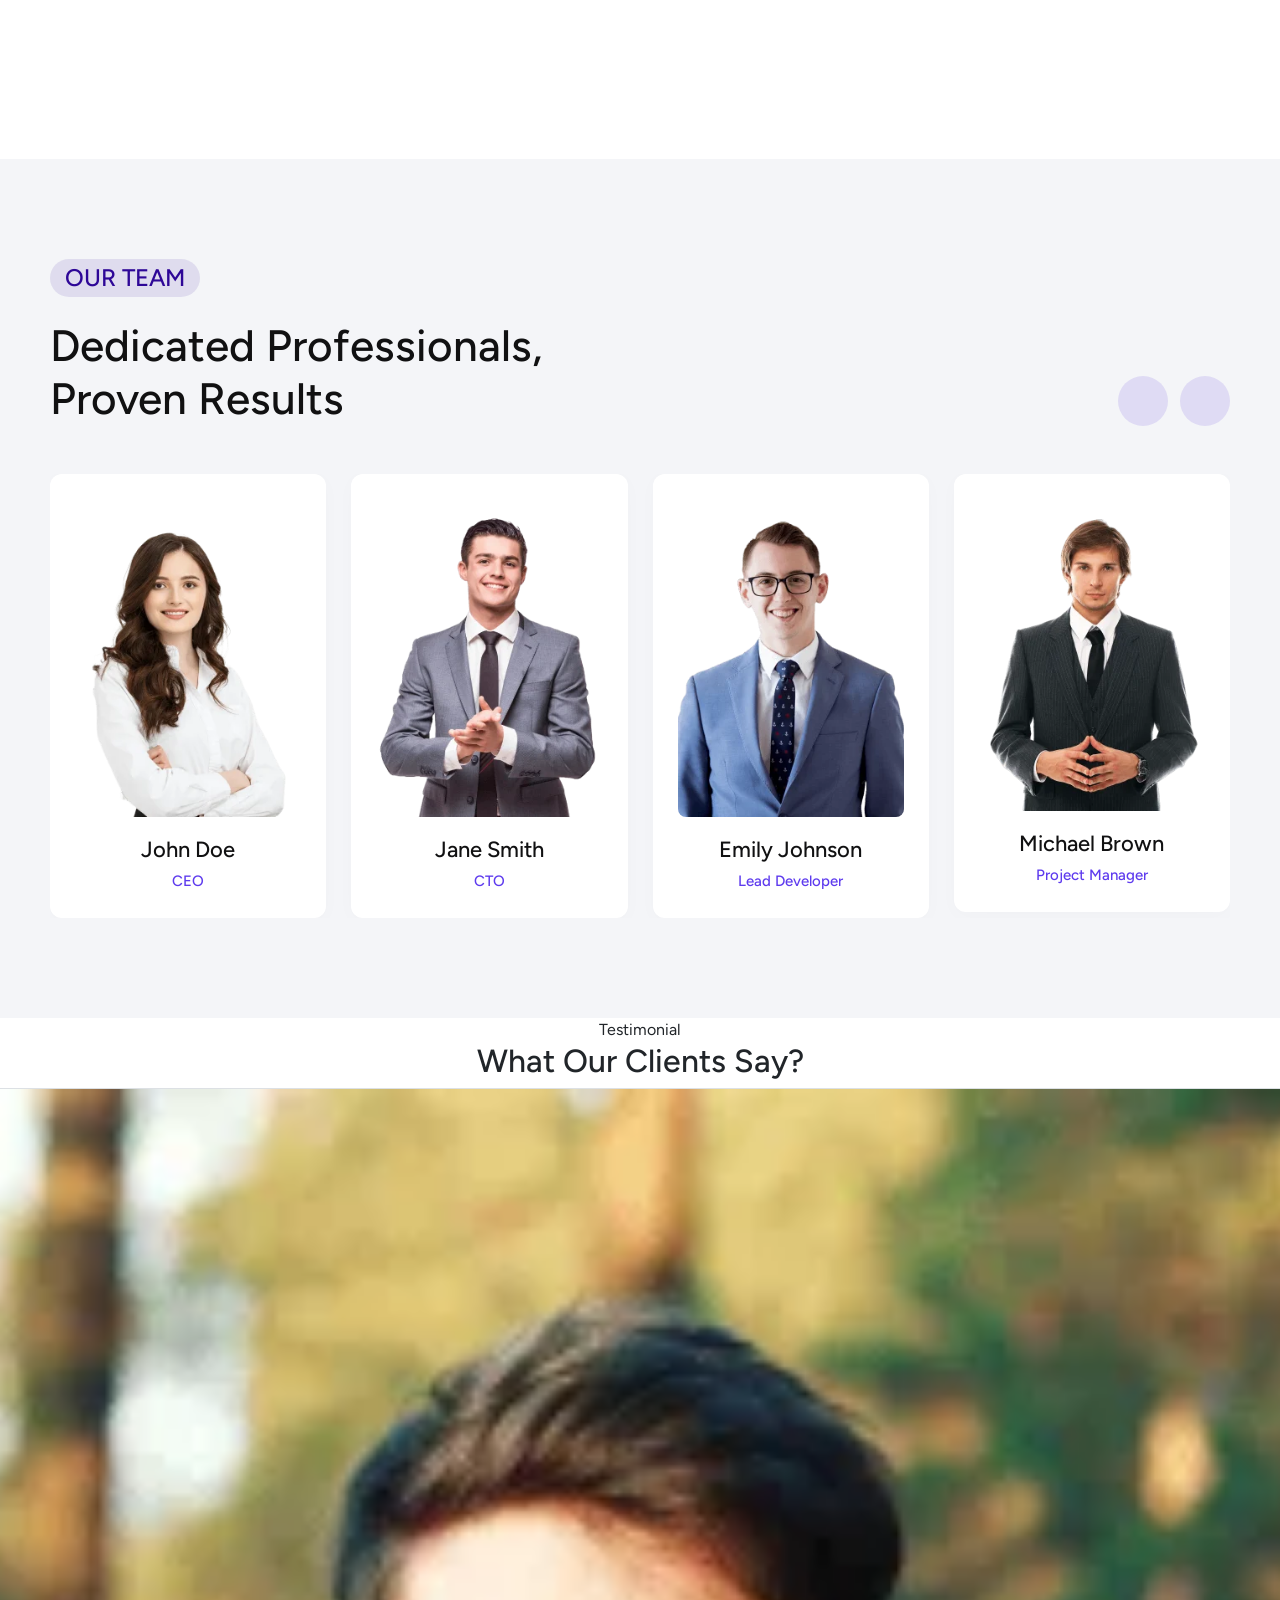
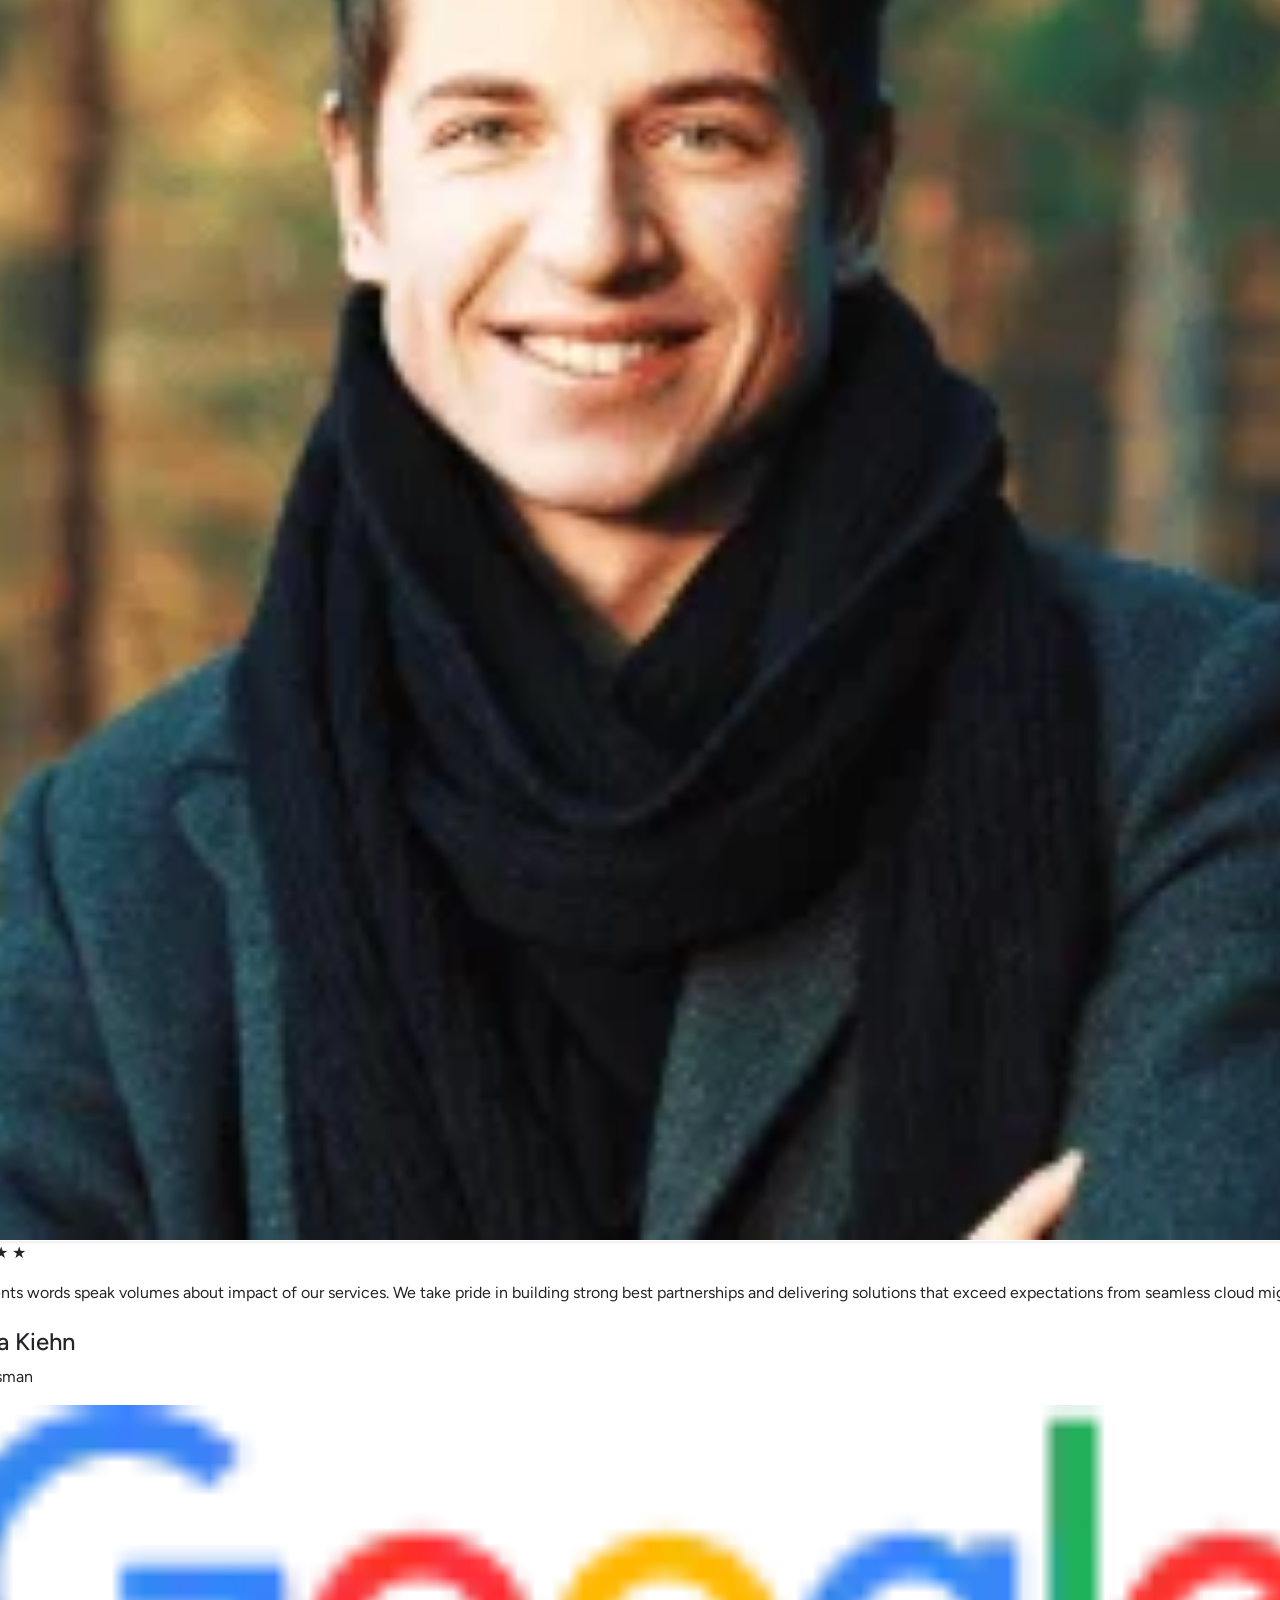
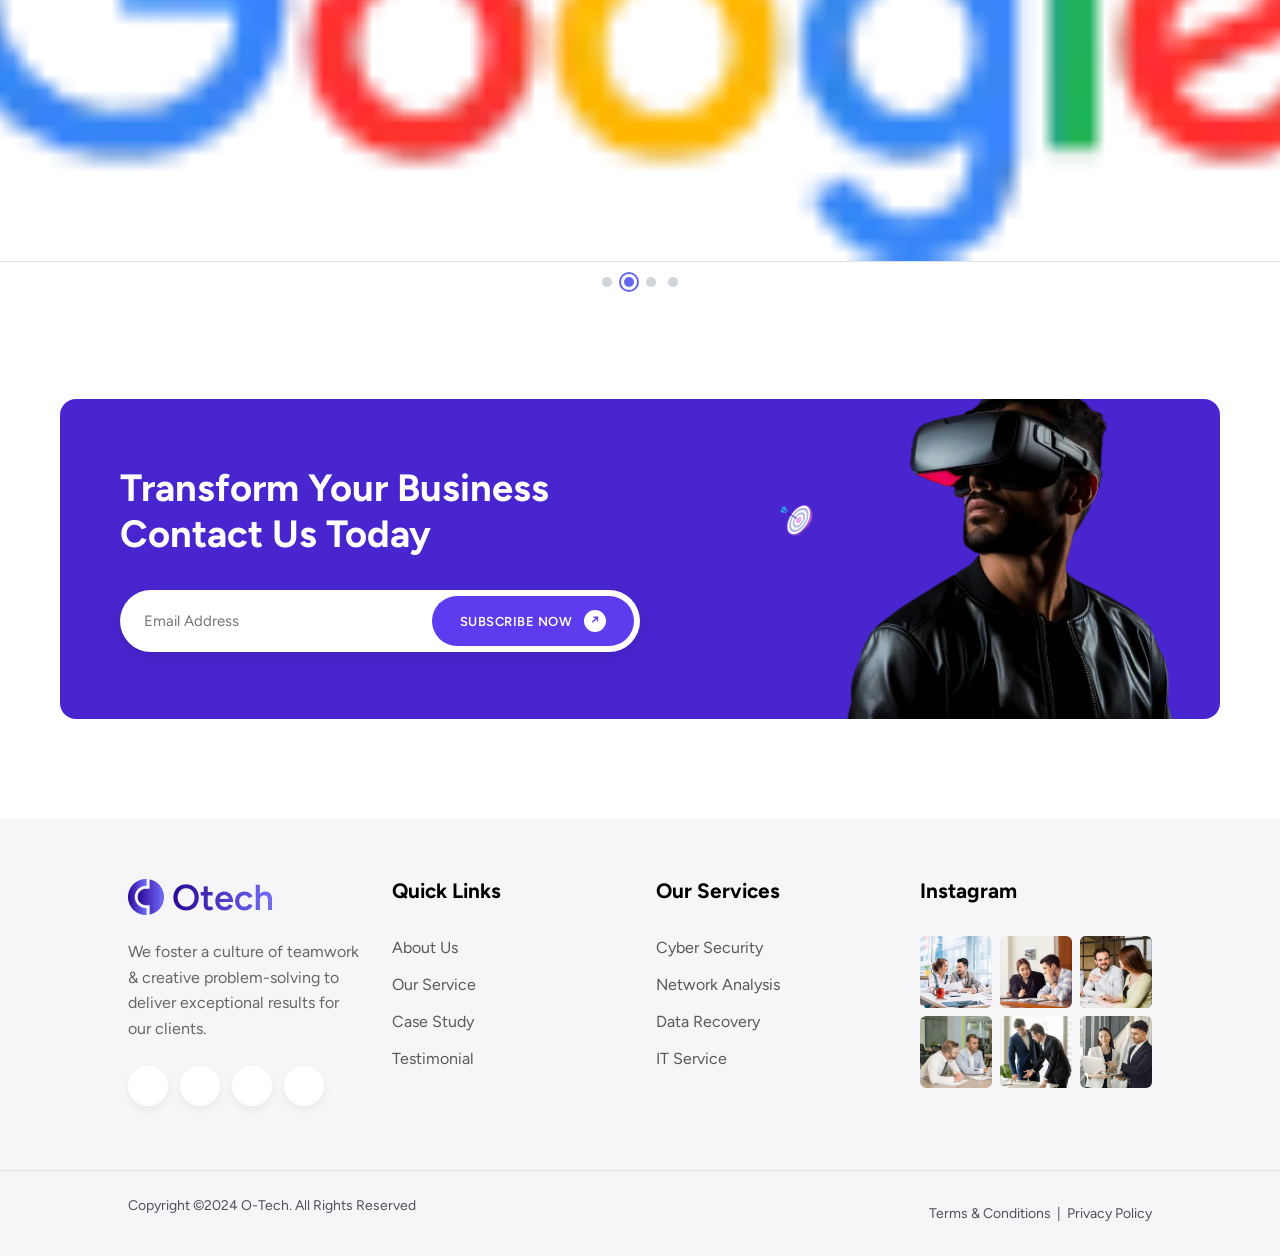
==== commit dc1f3219: "Navbar responsiveness" ====
--- a/aboutus.html
+++ b/aboutus.html
@@ -68,22 +68,30 @@
      NAVBAR + HERO (HomepageI)
      ============================================================ -->
 <section id="HomepageI">
-  <nav class="navbar">
-        <div class="logo">
-            <img src="vl-logo-1.1.webp" alt="Otech Logo">
-        </div>
-        <ul class="nav-links">
-            <li><a href="index.html">Home</a></li>
-            <li><a href="aboutus.html">About</a></li>
-            <li><a href="servicepage.html">Services</a></li>
-<li><a href="index.html#HomepageIV">Case Studies</a></li>
-<li><a href="index.html#HomepageVIII">Blogs</a></li>
-            <li><a href="#" >Pages</a></li>
-        </ul>
-        <a href="contact.html" class="nav-btn" style="text-decoration: none;">
-    Get Started <span>&#8599;</span>
-</a>
-    </nav>
+   <nav class="navbar">
+    <div class="logo">
+        <img src="vl-logo-1.1.webp" alt="Otech Logo">
+    </div>
+    
+    <button class="hamburger" id="hamburger">
+        <span class="bar"></span>
+        <span class="bar"></span>
+        <span class="bar"></span>
+    </button>
+
+    <ul class="nav-links">
+        <li><a href="index.html">Home</a></li>
+        <li><a href="aboutus.html">About</a></li>
+        <li><a href="servicepage.html">Services</a></li>
+        <li><a href="index.html#HomepageIV">Case Studies</a></li>
+        <li><a href="index.html#HomepageVIII">Blogs</a></li>
+        <li><a href="#">Pages</a></li>
+    </ul>
+    
+    <a href="contact.html" class="nav-btn" style="text-decoration: none;">
+        Get Started <span>&#8599;</span>
+    </a>
+</nav>
 
     <div class="hero-container">
         <div class="hero-left">
@@ -808,6 +816,14 @@
         requestAnimationFrame(updateCounter);
     });
 });
+
+
+  const hamburger = document.getElementById('hamburger');
+  const navLinks = document.querySelector('.nav-links');
+
+  hamburger.addEventListener('click', () => {
+    navLinks.classList.toggle('active');
+  });
 </script>
 
 </body>
--- a/pages.css
+++ b/pages.css
@@ -1,6 +1,5 @@
 /* ==========================================================================
    PAGES.CSS — Shared stylesheet for About, Services, Contact inner pages
-   Built from home.css, stripped of home-only offsets, fixed for inner pages
    ========================================================================== */
 
 * {
@@ -15,46 +14,47 @@
 }
 
 /* ==========================================================================
-   NAVBAR (Fixed, same as home)
-   ========================================================================== */
-/* 1. Prevent Margin Collapse and lock the background to the top */
-/* 1. Ensure the main container hugs the very top */
+   NAVBAR (Responsive)
+   ========================================================================== */
 #HomepageI {
     background-color: #4925d0;
     position: relative;
     width: 100%;
 }
 
-/* 2. Floating Navbar (Identical to home.css) */
 .navbar {
     display: flex;
     justify-content: space-between;
+    align-items: center;
     position: fixed;
-    top: 30px;
-    align-items: center;
-    padding: 20px 100px;
+    top: 20px;
+    left: 50px;
+    right: 50px;
     z-index: 1000;
-    font-size: 18px;
-    width: calc(100% - 100px);
-    margin-left: 50px;
-    margin-right: 50px;
+    padding: 15px 40px;
     border-radius: 10px;
     color: #ffffff;
     background-color: #2e0797;
 }
 
+.logo img {
+    max-height: 40px; /* Ensure logo scales properly */
+    width: auto;
+}
 
 .nav-links {
     display: flex;
-    gap: 30px;
-    padding: 0 75px 0 75px;
+    gap: 2vw;
     list-style: none;
+    flex-wrap: nowrap;
+    align-items: center;
 }
 
 .nav-links li a {
     text-decoration: none;
     color: #ffffff;
     transition: opacity 0.2s ease;
+    font-size: 16px;
 }
 
 .nav-links li a:hover {
@@ -75,24 +75,38 @@
     cursor: pointer;
     font-size: 16px;
     white-space: nowrap;
-}
-
-/* ==========================================================================
-   HERO / BREADCRUMB — Inner page version (not full 100vh)
-   ========================================================================== */
-
-/* 3. Shift from padding to margin to match the home page spacing */
-/* 3. The Core Fix: Use Padding, NOT Margin */
+    display: flex;
+    align-items: center;
+}
+
+/* Hamburger Menu Base Styles */
+.hamburger {
+    display: none;
+    flex-direction: column;
+    gap: 5px;
+    background: none;
+    border: none;
+    cursor: pointer;
+    z-index: 1001; /* Stay above mobile menu */
+}
+
+.hamburger .bar {
+    width: 25px;
+    height: 3px;
+    background-color: #ffffff;
+    border-radius: 3px;
+}
+
+/* ==========================================================================
+   HERO / BREADCRUMB
+   ========================================================================== */
 .hero-container {
     background-color: #4925d0;
     min-height: 320px;
-    /* This pushes the content down below the floating navbar, 
-       but keeps the purple background intact! */
-    padding-top: 140px; 
+    padding-top: 120px; /* Fixed spacing */
     margin-top: 0; 
     display: flex;
 }
-
 
 .hero-left {
     flex: 1;
@@ -123,7 +137,7 @@
 }
 
 /* ==========================================================================
-   SHARED UTILITY — .btn, .tag, .title, p
+   SHARED UTILITY
    ========================================================================== */
 .btn {
     background-color: #2e0797;
@@ -170,7 +184,6 @@
     color: #111112;
 }
 
-/* Scoped paragraph style — does NOT override Tailwind's p inside tailwind sections */
 .hero-content p,
 .hero-content a {
     font-size: 18px;
@@ -179,7 +192,7 @@
 }
 
 /* ==========================================================================
-   SERVICE SECTION (from HomepageIII — no extra margin-top for inner pages)
+   SERVICE SECTION
    ========================================================================== */
 .service-container {
     display: flex;
@@ -189,8 +202,6 @@
     justify-content: center;
     background-color: #f4f5f8;
     padding: 80px 50px;
-    /* NOTE: home.css has margin-top: 320px here for the about section offset.
-       Inner pages don't need that — intentionally omitted. */
 }
 
 .service-tag {
@@ -243,8 +254,6 @@
     text-decoration: none;
 }
 
-
-
 .service-card .service-icon{
     width: 70px;
     height: 70px;
@@ -308,7 +317,7 @@
 }
 
 /* ==========================================================================
-   TEAM SECTION (HomepageVII)
+   TEAM SECTION
    ========================================================================== */
 .team-container {
     display: flex;
@@ -367,7 +376,6 @@
     font-size: 15px;
 }
 
-/* --- Team Header Row with Custom Nav --- */
 .team-header-wrapper {
     max-width: 1200px;
     width: 100%;
@@ -418,9 +426,8 @@
     display: none !important;
 }
 
-
-/* ==========================================================================
-   BOOTSTRAP PARTNERSHIP SECTION (Scoped)
+/* ==========================================================================
+   BOOTSTRAP PARTNERSHIP SECTION
    ========================================================================== */
 .bootstrap-scope {
     font-family: 'Figtree', sans-serif;
@@ -511,7 +518,7 @@
 }
 
 /* ==========================================================================
-   CTA BANNER (HomepageIX)
+   CTA BANNER
    ========================================================================== */
 #HomepageIX {
     margin: 100px auto;
@@ -760,39 +767,29 @@
 }
 
 /* ==========================================================================
-   RESPONSIVE
+   RESPONSIVE MEDIA QUERIES
    ========================================================================== */
 @media (max-width: 1024px) {
+    /* Navbar tweaks for tablet */
     .navbar {
-        padding: 16px 40px;
+        left: 20px;
+        right: 20px;
+        padding: 15px 20px;
     }
     .nav-links {
-        padding: 0 20px;
-        gap: 20px;
-    }
-    .hero-left {
-        margin-left: 40px;
-    }
-    .team-container {
-        padding: 70px 30px;
-    }
-    .team-title {
-        font-size: 34px;
-    }
+        gap: 15px;
+        font-size: 14px;
+    }
+    .hero-left { margin-left: 40px; }
+    .team-container { padding: 70px 30px; }
+    .team-title { font-size: 34px; }
     .site-footer {
         grid-template-columns: repeat(2, 1fr);
         padding: 60px 5% 4rem 5%;
     }
-    .footer-col.brand-col {
-        grid-column: span 2;
-    }
-    .footer-col.insta-col {
-        grid-column: span 2;
-    }
-    .insta-grid {
-        max-width: 100%;
-        grid-template-columns: repeat(6, 1fr);
-    }
+    .footer-col.brand-col { grid-column: span 2; }
+    .footer-col.insta-col { grid-column: span 2; }
+    .insta-grid { max-width: 100%; grid-template-columns: repeat(6, 1fr); }
     .bootstrap-scope .floating-stats-card {
         position: relative !important;
         left: 0 !important;
@@ -800,17 +797,11 @@
         margin-top: 40px;
         bottom: 0 !important;
     }
-    .bootstrap-scope .content-right-block {
-        margin-bottom: 0;
-        max-width: 100%;
-    }
+    .bootstrap-scope .content-right-block { margin-bottom: 0; max-width: 100%; }
     .bootstrap-scope .tall-img  { height: 380px; }
     .bootstrap-scope .short-img { height: 260px; }
     .bootstrap-scope .partnership-section { padding-bottom: 60px; }
-    #HomepageIX {
-        padding: 0 20px;
-        margin: 60px auto;
-    }
+    #HomepageIX { padding: 0 20px; margin: 60px auto; }
     .banner-container {
         flex-direction: column;
         height: auto;
@@ -819,11 +810,7 @@
         text-align: center;
         overflow: hidden;
     }
-    .banner-left {
-        flex: unset;
-        width: 100%;
-        align-items: center;
-    }
+    .banner-left { flex: unset; width: 100%; align-items: center; }
     .banner-heading { font-size: 26px; text-align: center; }
     .subscribe-input-container { max-width: 100%; width: 100%; }
     .banner-right {
@@ -839,40 +826,49 @@
 }
 
 @media (max-width: 768px) {
+    /* Mobile Navbar Behavior */
     .navbar {
-        padding: 14px 20px;
-        font-size: 15px;
+        top: 0;
+        left: 0;
+        right: 0;
+        border-radius: 0;
+        padding: 15px 20px;
     }
     .nav-links {
-        display: none; /* mobile: hide links, show hamburger if added later */
-    }
-    .hero-left {
+        display: none; /* Hidden by default on mobile */
+    }
+    .hamburger {
+        display: flex; /* Show hamburger button */
+        margin-right: auto;
         margin-left: 20px;
-        margin-right: 20px;
-    }
-    .hero-container {
+    }
+    .nav-links.active {
+        display: flex;
         flex-direction: column;
-        align-items: center;
-        padding-bottom: 20px;
-    }
-    .hero-right {
-        display: none; /* hide breadcrumb image on mobile */
-    }
+        position: absolute;
+        top: 70px; /* drops down below the navbar */
+        left: 0;
+        width: 100%;
+        background-color: #2e0797;
+        padding: 20px;
+        text-align: center;
+        gap: 15px;
+    }
+    .nav-btn {
+        padding: 8px 16px;
+        font-size: 14px;
+    }
+    
+    .hero-left { margin-left: 20px; margin-right: 20px; }
+    .hero-container { flex-direction: column; align-items: center; padding-bottom: 20px; }
+    .hero-right { display: none; }
     .team-container { padding: 50px 20px; }
     .team-title { font-size: 26px; }
     .service-container { padding: 50px 20px; }
     .service-title { font-size: 30px; }
     .service-cards { margin: 20px; }
-    .site-footer {
-        grid-template-columns: repeat(2, 1fr);
-        padding-top: 40px;
-    }
-    .bottom-footer-container {
-        flex-direction: column;
-        gap: 10px;
-        text-align: center;
-        width: 90%;
-    }
+    .site-footer { grid-template-columns: repeat(2, 1fr); padding-top: 40px; }
+    .bottom-footer-container { flex-direction: column; gap: 10px; text-align: center; width: 90%; }
     .banner-container { padding: 36px 20px 0 20px; }
     .banner-heading { font-size: 22px; }
     .banner-right { height: 180px; }
@@ -891,13 +887,8 @@
     }
     .footer-col.brand-col,
     .footer-col.insta-col,
-    .footer-col.links-col {
-        grid-column: span 1;
-    }
-    .insta-grid {
-        grid-template-columns: repeat(3, 1fr);
-        max-width: 220px;
-    }
+    .footer-col.links-col { grid-column: span 1; }
+    .insta-grid { grid-template-columns: repeat(3, 1fr); max-width: 220px; }
     #HomepageIX { padding: 0 12px; margin: 40px auto; }
     .subscribe-input-container {
         flex-direction: column;
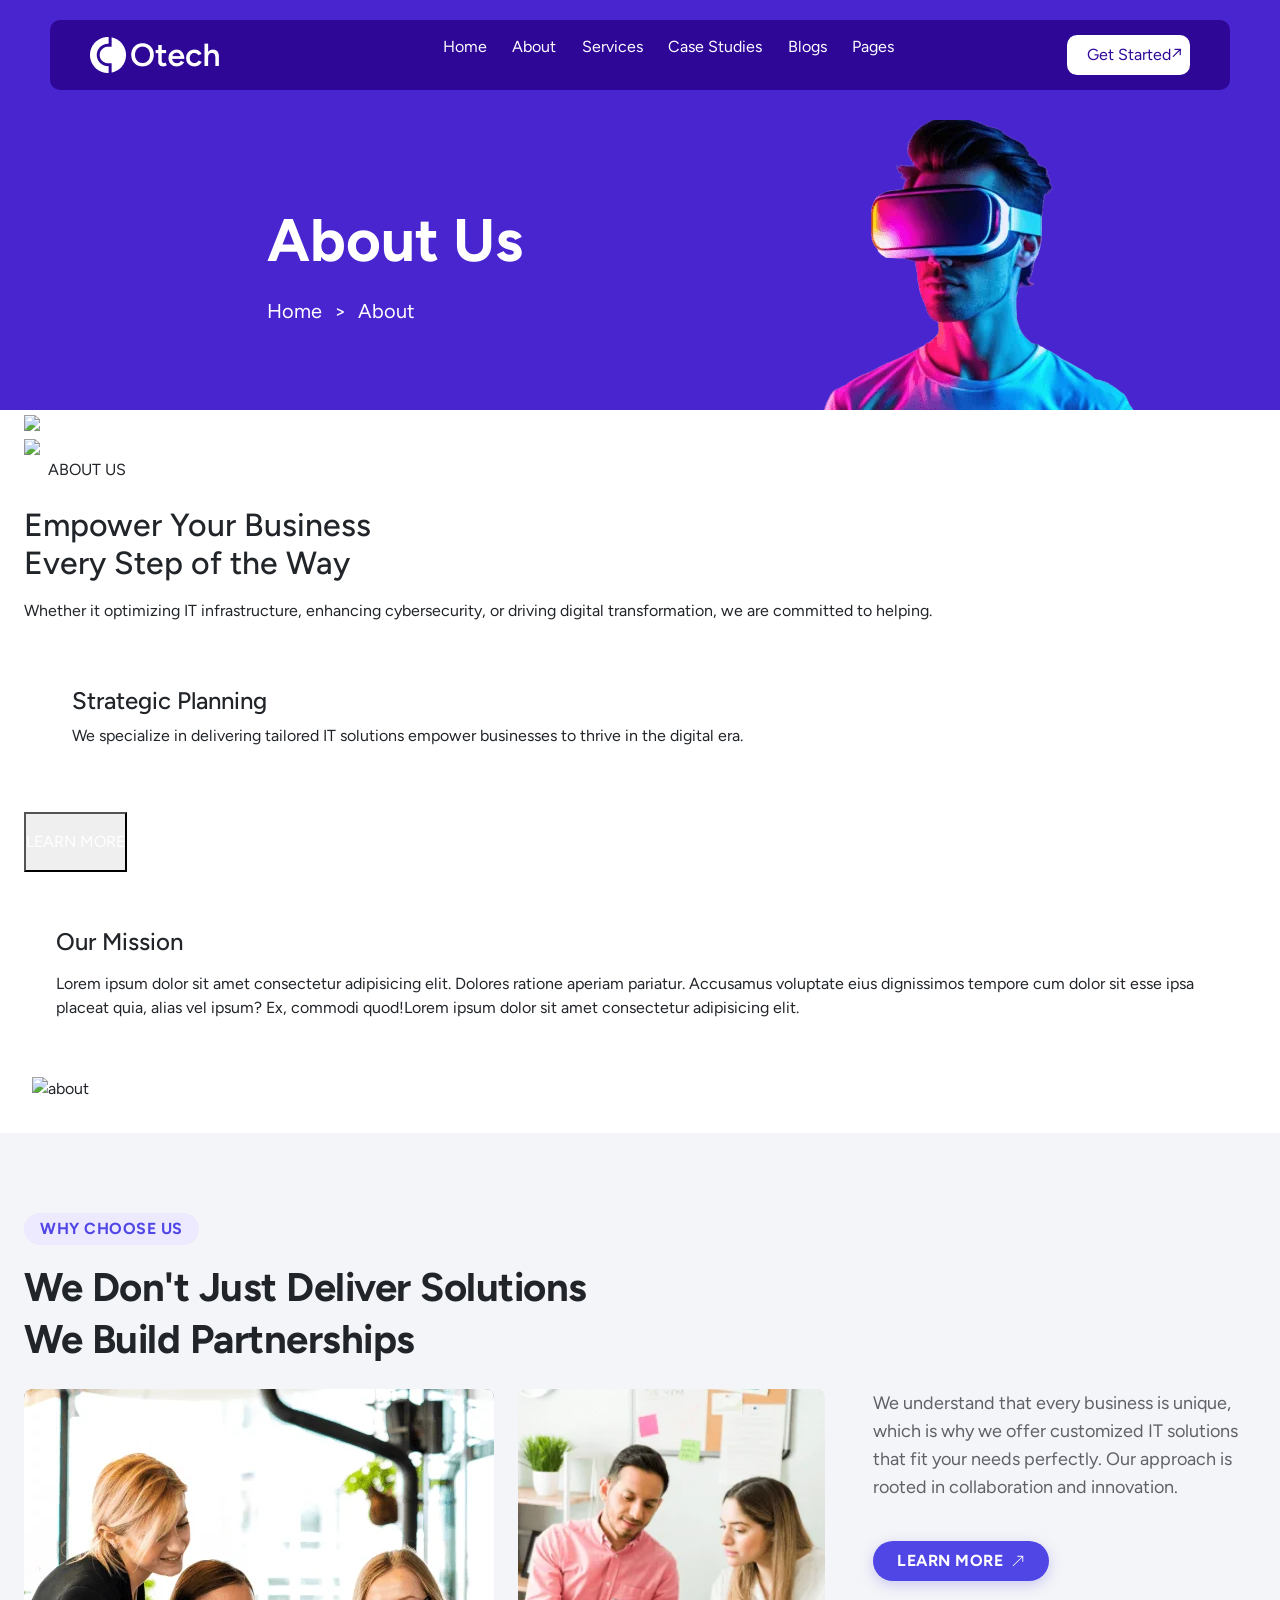
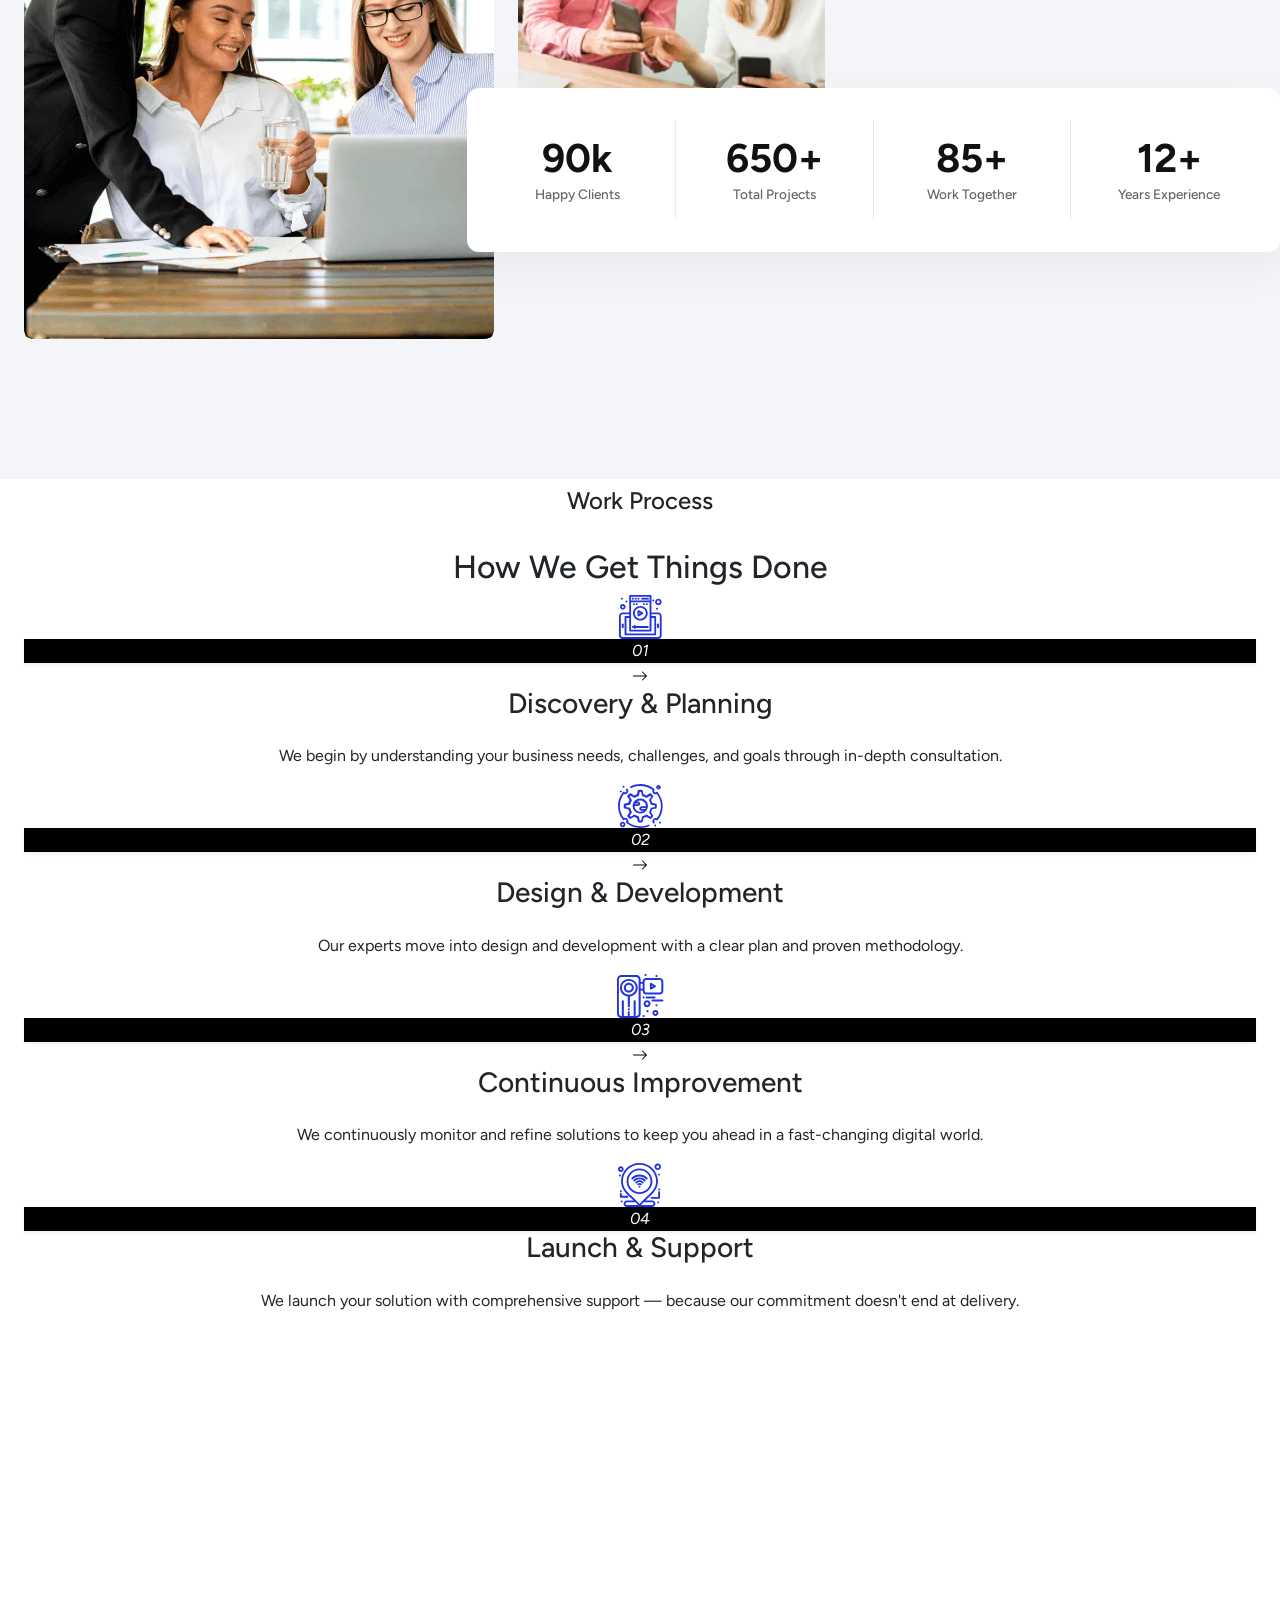
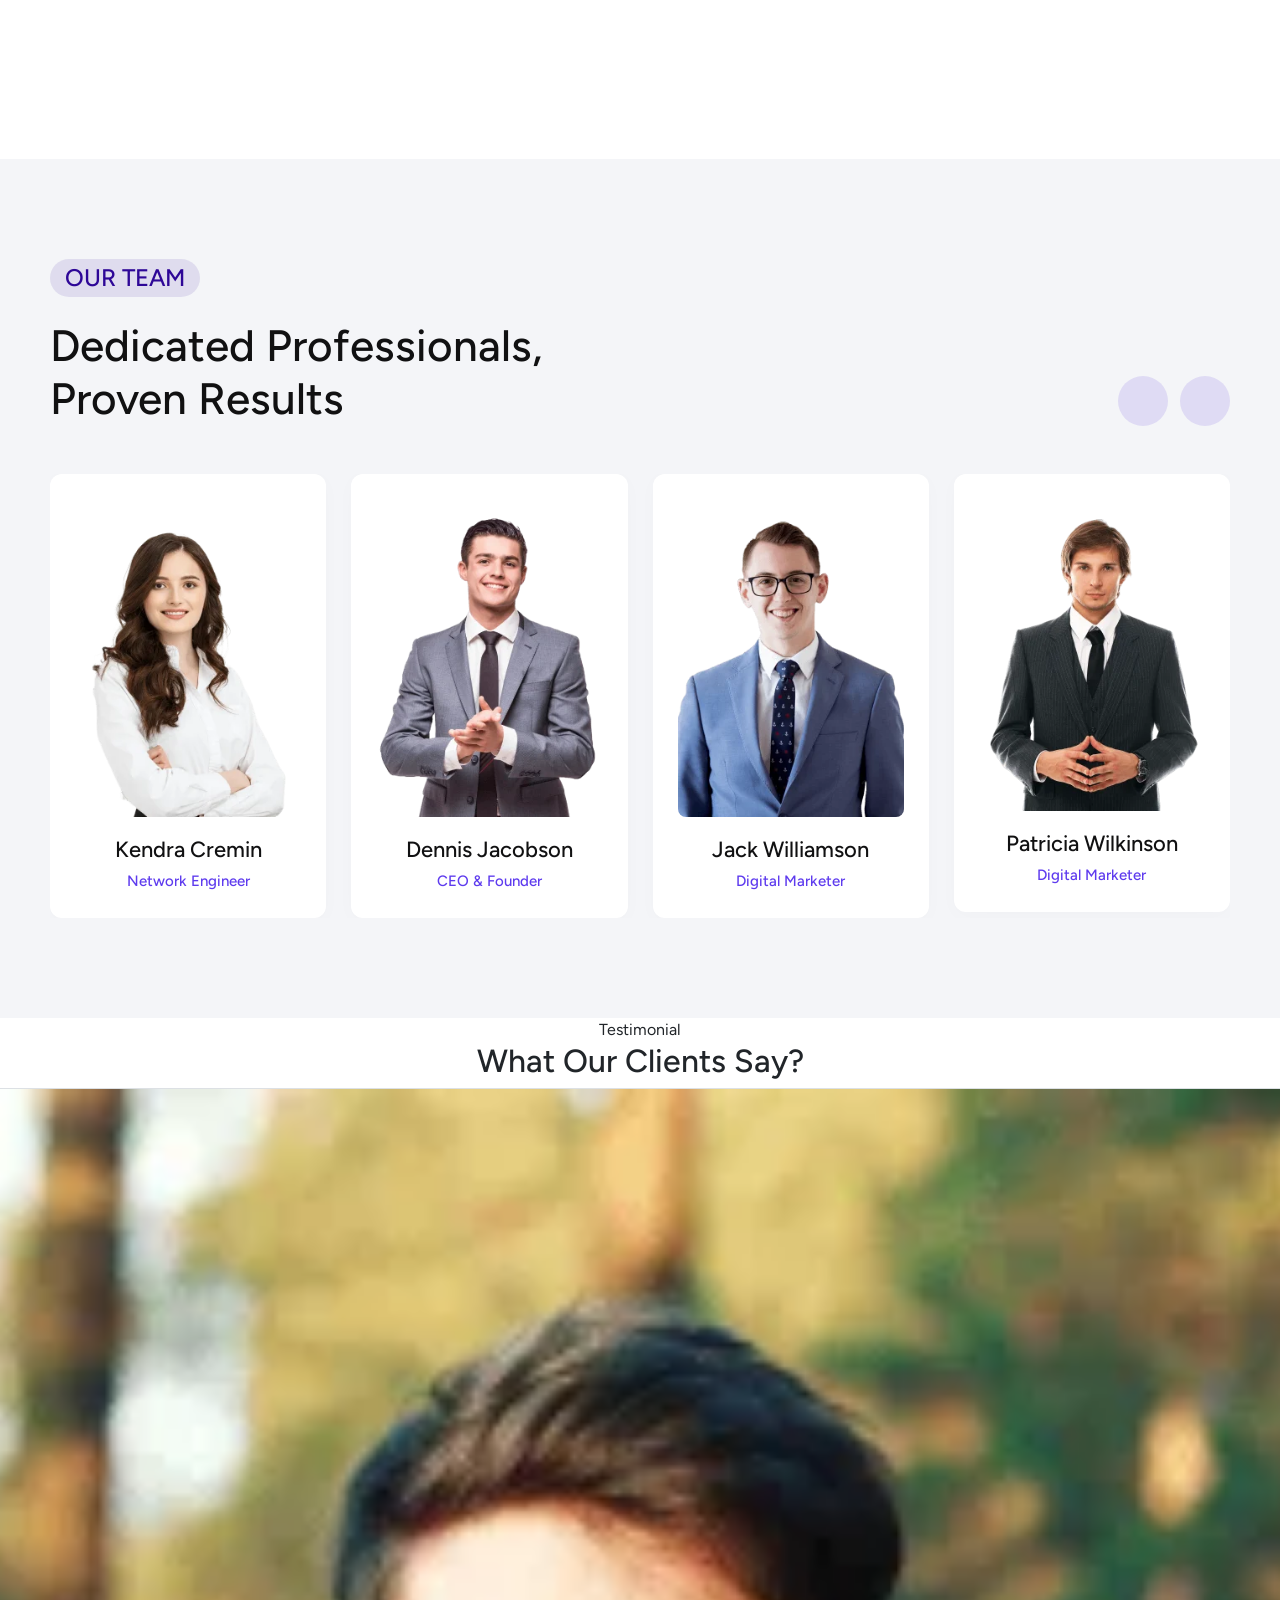
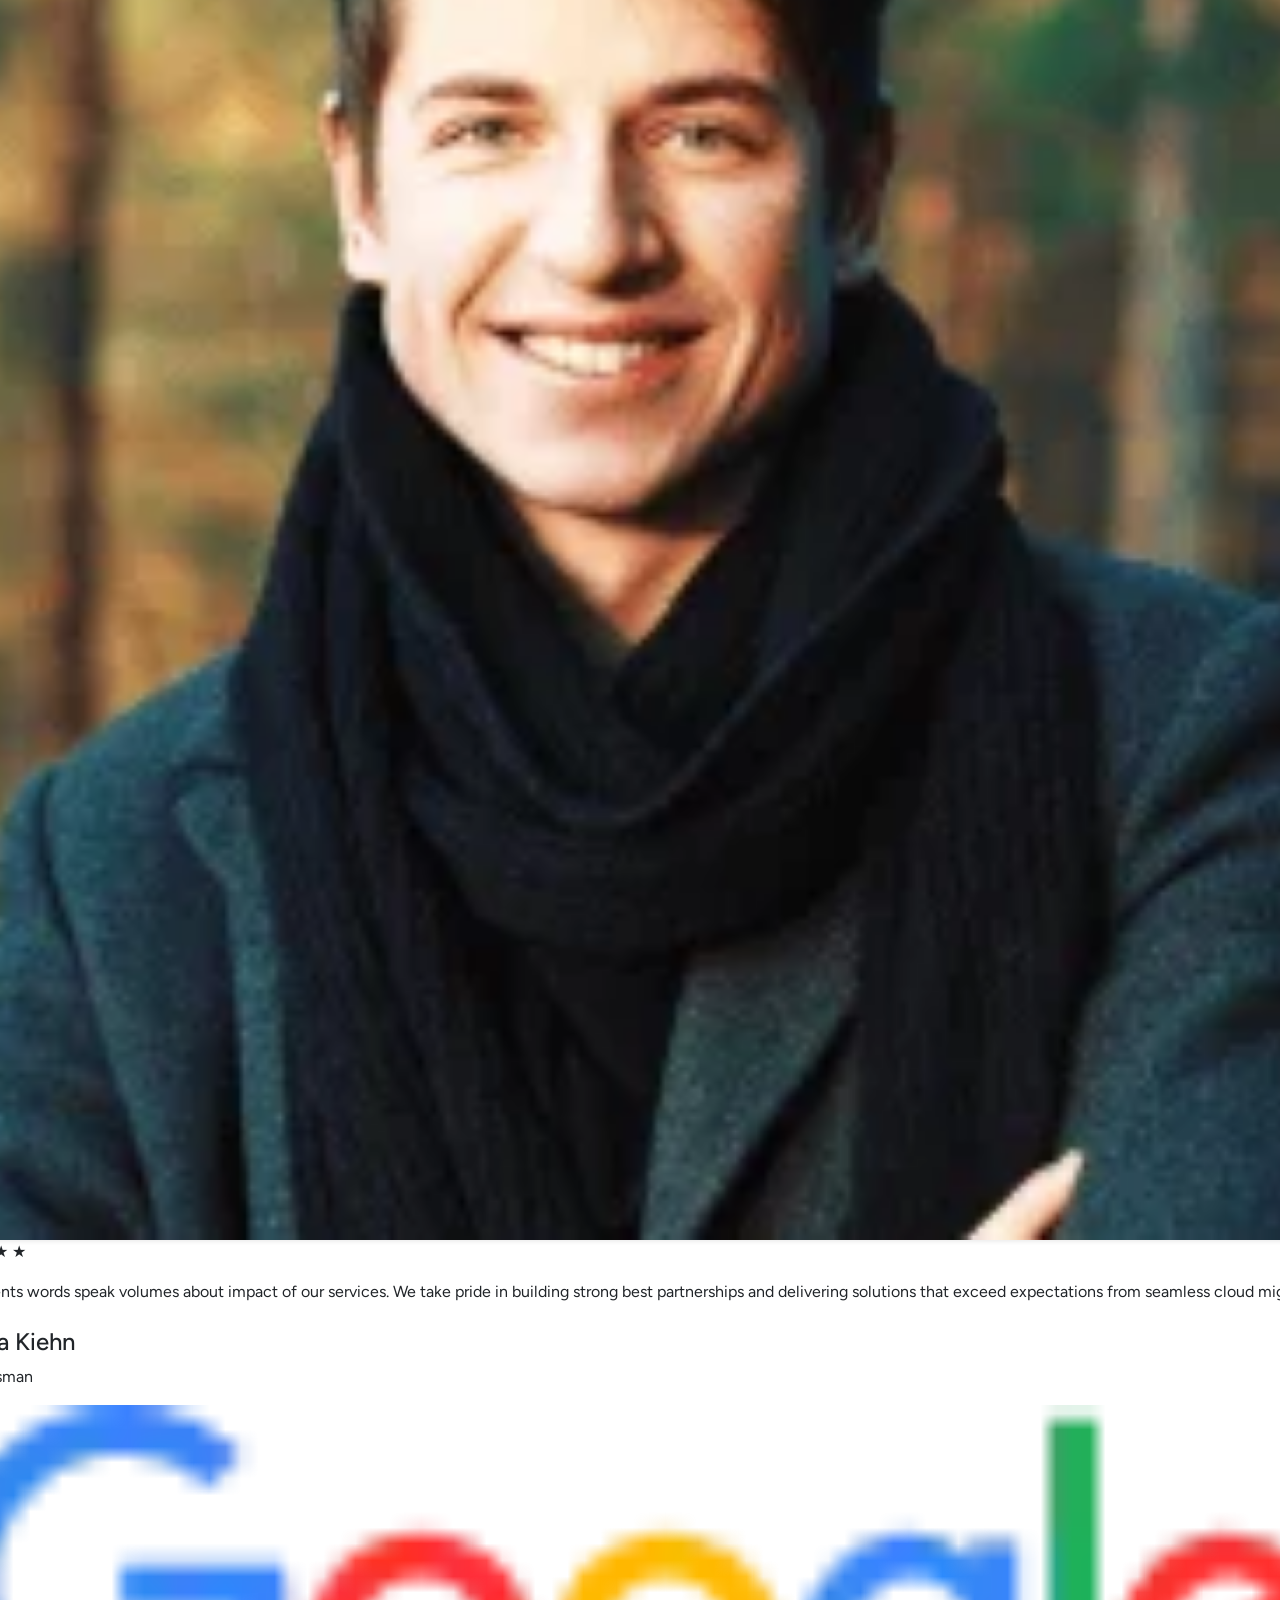
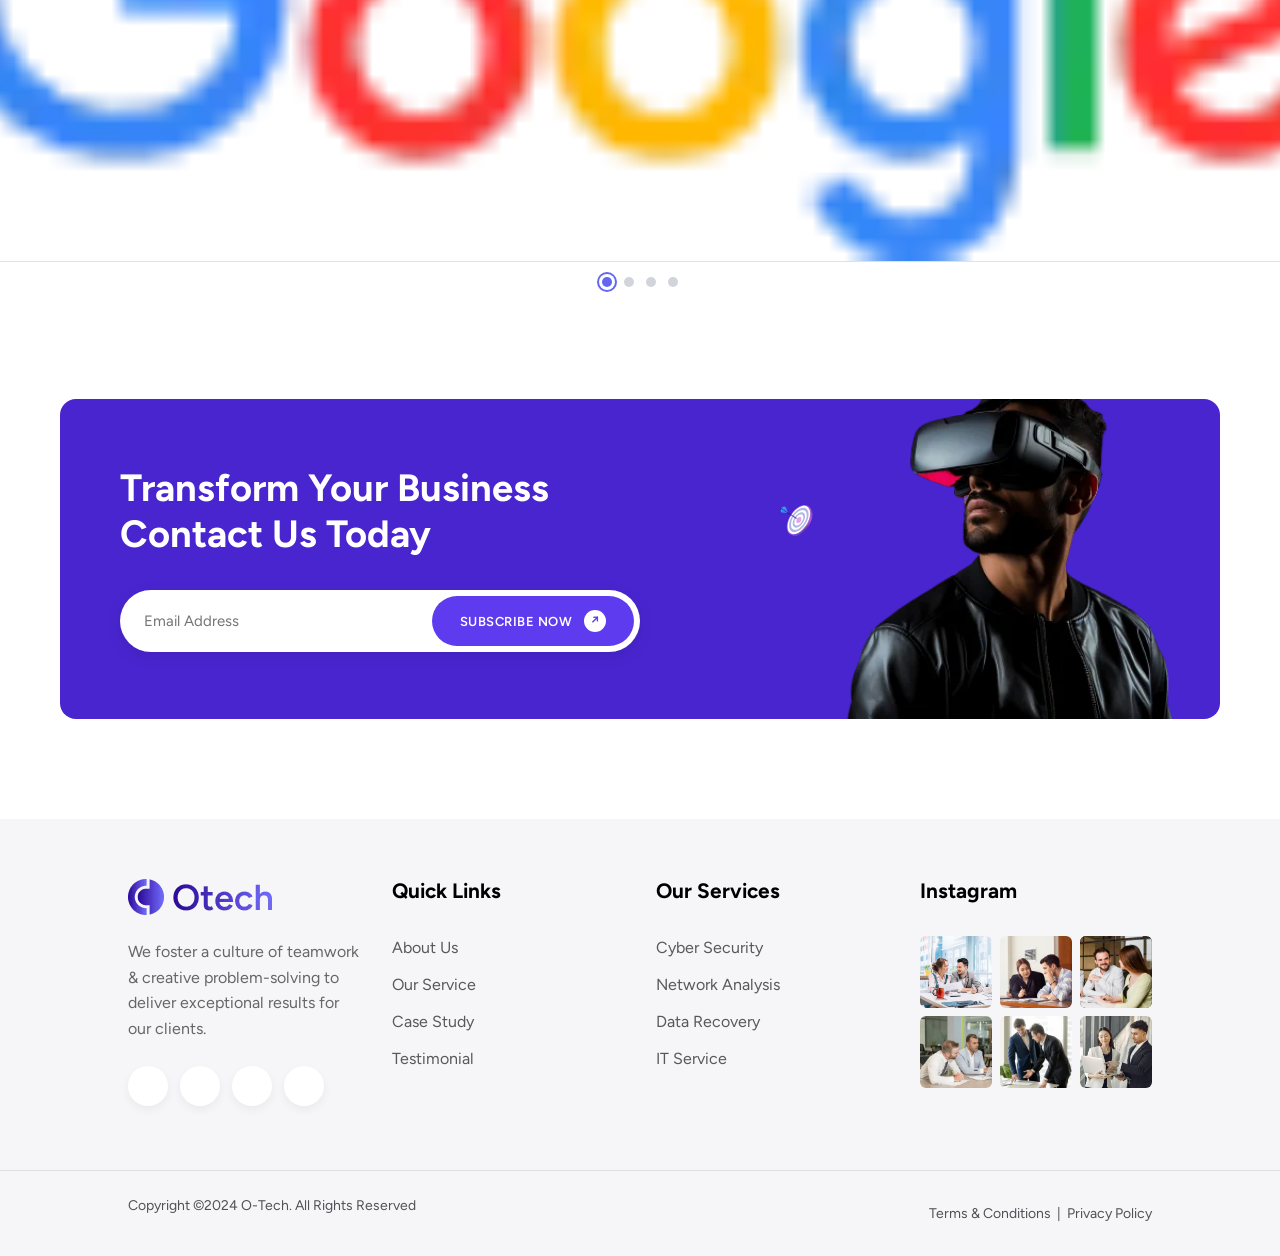
==== commit 411efae5: "Linked Nav-logo to the home in all pages" ====
--- a/aboutus.html
+++ b/aboutus.html
@@ -70,7 +70,9 @@
 <section id="HomepageI">
    <nav class="navbar">
     <div class="logo">
-        <img src="vl-logo-1.1.webp" alt="Otech Logo">
+        <a href="index.html">
+            <img src="vl-logo-1.1.webp" alt="Otech Logo">
+        </a>
     </div>
     
     <button class="hamburger" id="hamburger">
@@ -85,7 +87,7 @@
         <li><a href="servicepage.html">Services</a></li>
         <li><a href="index.html#HomepageIV">Case Studies</a></li>
         <li><a href="index.html#HomepageVIII">Blogs</a></li>
-        <li><a href="#">Pages</a></li>
+        <li><a href="index.html#HomepageIX">Pages</a></li>
     </ul>
     
     <a href="contact.html" class="nav-btn" style="text-decoration: none;">
@@ -487,29 +489,29 @@
             <div class="item">
                 <div class="team-card">
                     <img src="vl-team-4.1.webp" alt="Team Member 1">
-                    <h3>John Doe</h3>
-                    <span>CEO</span>
+                    <h3>Kendra Cremin</h3>
+                    <span>Network Engineer</span>
                 </div>
             </div>
             <div class="item">
                 <div class="team-card">
                     <img src="vl-team-4.2.webp" alt="Team Member 2">
-                    <h3>Jane Smith</h3>
-                    <span>CTO</span>
+                    <h3>Dennis Jacobson</h3>
+                    <span>CEO & Founder</span>
                 </div>
             </div>
             <div class="item">
                 <div class="team-card">
                     <img src="vl-team-4.3.webp" alt="Team Member 3">
-                    <h3>Emily Johnson</h3>
-                    <span>Lead Developer</span>
+                    <h3>Jack Williamson</h3>
+                    <span>Digital Marketer</span>
                 </div>
             </div>
             <div class="item">
                 <div class="team-card">
                     <img src="vl-team-4.4.webp" alt="Team Member 4">
-                    <h3>Michael Brown</h3>
-                    <span>Project Manager</span>
+                    <h3>Patricia Wilkinson</h3>
+                    <span>Digital Marketer</span>
                 </div>
             </div>
         </div>
